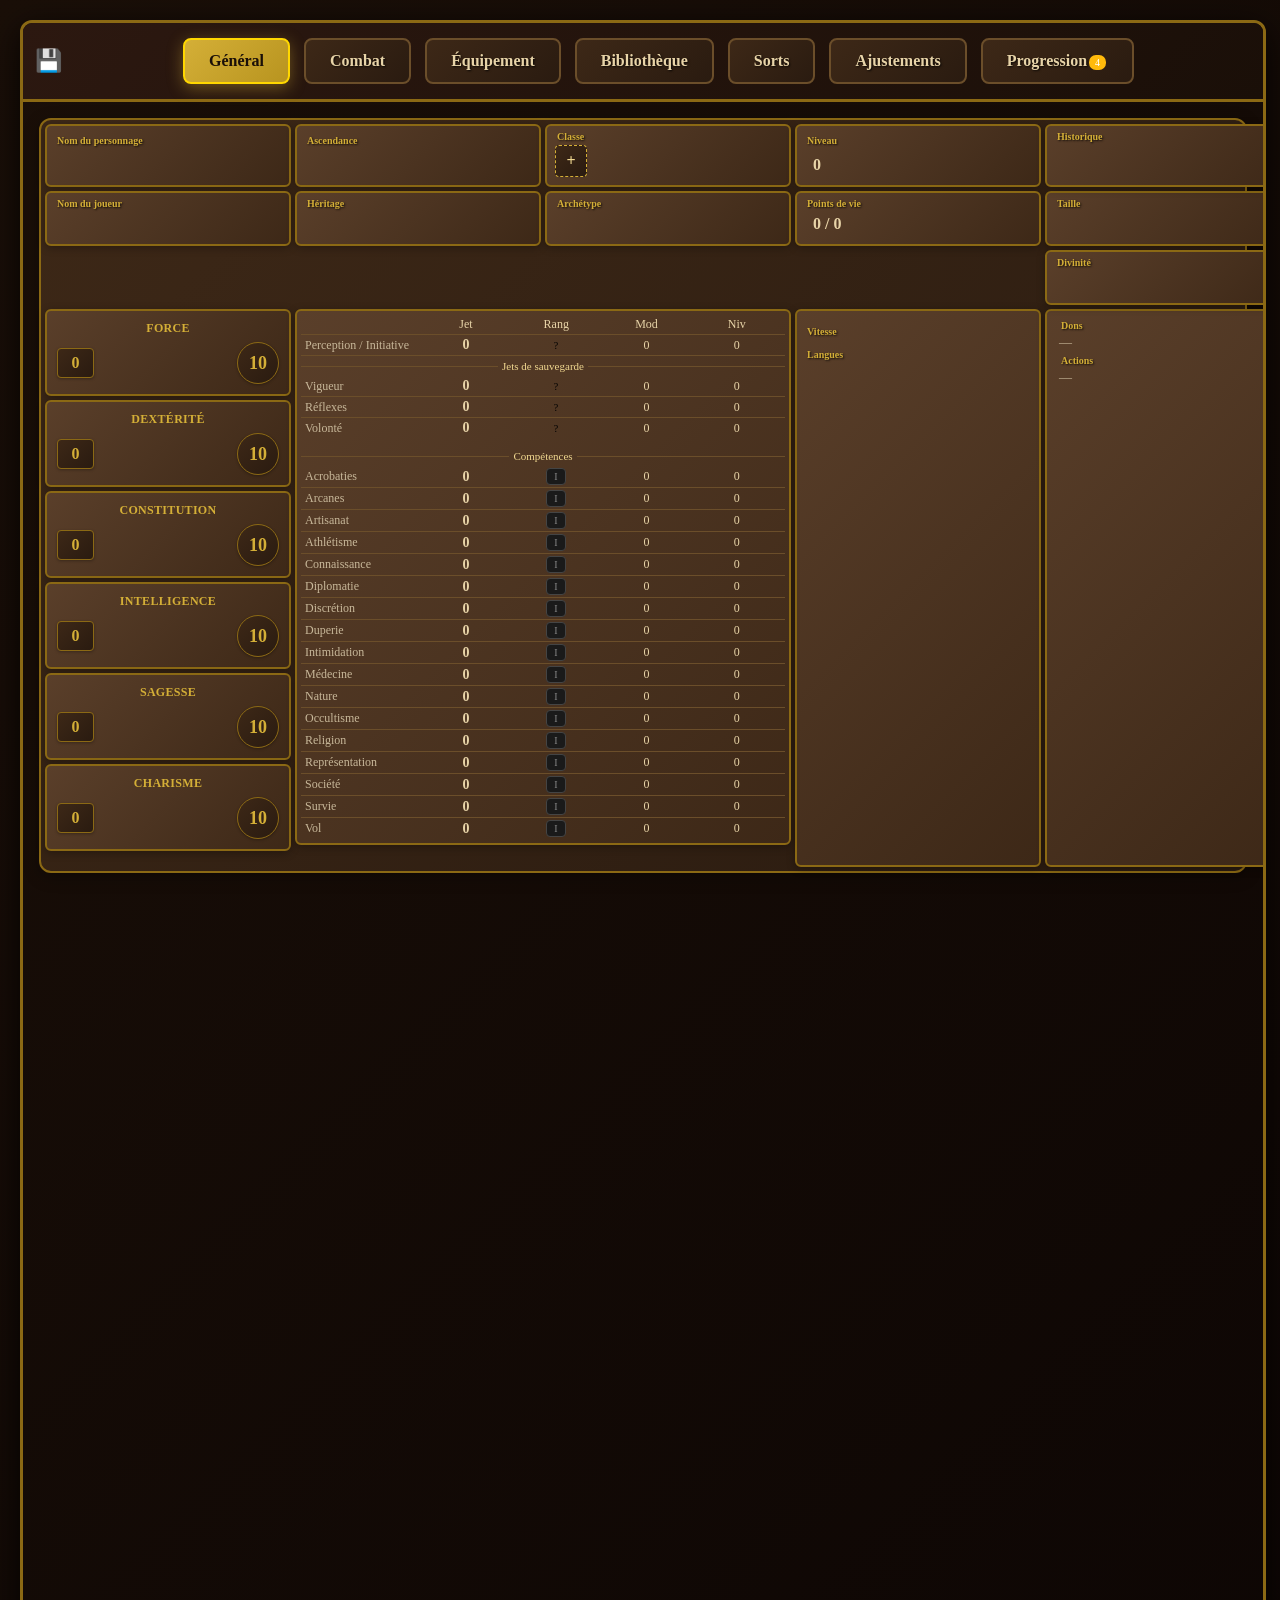
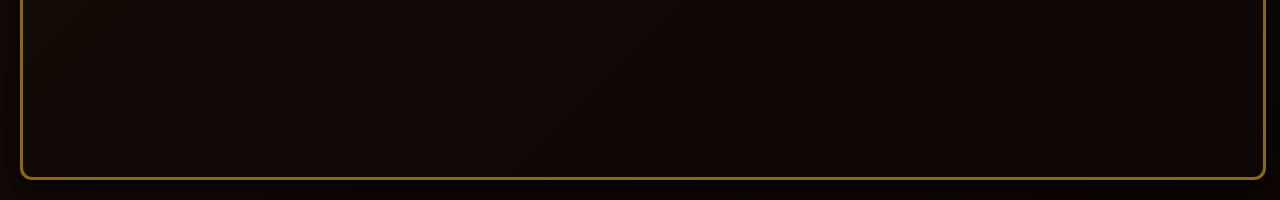
==== index.html @ f5d43436 "review code 4 clean texte" ====
<html lang="fr">

<head>
	<meta charset="UTF-8">
	<meta name="viewport" content="width=device-width, initial-scale=1">
	<title>Pathfinder</title>

	<!-- CSS Variables & Utilities (must load first) -->
	<link href="./sheet/css/_variables.css" rel="stylesheet" type="text/css">
	<link href="./sheet/css/_utilities.css" rel="stylesheet" type="text/css">
	<!-- GS Library CSS -->
	<link href="./sheet/css/libs/gs_lib_common.css" rel="stylesheet" type="text/css">
	<!-- Main Styles -->
	<link href="./sheet/css/style.css" rel="stylesheet" type="text/css">
	<!-- Sheet Specific Styles -->
	<link href="./sheet/css/sheet/sheet_general.css" rel="stylesheet" type="text/css">
	<link href="./sheet/css/sheet/sheet_combat.css" rel="stylesheet" type="text/css">
	<link href="./sheet/css/sheet/sheet_levelup.css" rel="stylesheet" type="text/css">
	<link href="./sheet/css/sheet/sheet_adjustments.css" rel="stylesheet" type="text/css">
	<link href="./sheet/css/sheet/sheet_stuffs.css" rel="stylesheet" type="text/css">
	<link href="./sheet/css/sheet/sheet_spells.css" rel="stylesheet" type="text/css">
	<link href="./sheet/css/sheet/sheet_characteristic.css" rel="stylesheet" type="text/css">
	<link href="./sheet/css/sheet/sheet_library.css" rel="stylesheet" type="text/css">
	<!-- Popup Styles -->
	<link href="./sheet/css/popup/popup.css" rel="stylesheet" type="text/css">
	<link href="./sheet/css/popup/popup_class.css" rel="stylesheet" type="text/css">
	<link href="./sheet/css/popup/popup_skill_actions.css" rel="stylesheet" type="text/css">
	<link href="./sheet/css/popup/popup_object.css" rel="stylesheet" type="text/css">
	<link href="./sheet/css/popup/modal.css" rel="stylesheet" type="text/css">

	<script src="./sheet/js/libs/gs_lib_common.js"></script>
	<script src="./sheet/js/libs/gs_lib_common_V02_01.js"></script>

	<script src="./sheet/js/constant.js"></script>
	<script src="./sheet/js/constant_divers.js"></script>

	<script src="./sheet/js/service/service_string.js"></script>
	<script src="./sheet/js/service/service_data.js"></script>
	<script src="./sheet/js/service/service_dom.js"></script>
	<script src="./sheet/js/service/service_dom_helper.js"></script>

	<script src="./sheet/js/object/constant_objects.js"></script>
	<script src="./sheet/js/object/constant_objects_srd.js"></script>
	<script src="./sheet/js/object/constant_skill_actions.js"></script>
	<script src="./sheet/js/object/object-interface.js"></script>
	<script src="./sheet/js/object/configurable_value.js"></script>
	<script src="./sheet/js/object/popup_renders.js"></script>
	<script src="./sheet/js/object/popup.js"></script>
	<script src="./sheet/js/object/popups.js"></script>
	<script src="./sheet/js/object/inline_selector.js"></script>


	<script src="./sheet/js/component/_component_interface.js"></script>
	<script src="./sheet/js/component/name_object.js"></script>
	<script src="./sheet/js/component/player.js"></script>
	<script src="./sheet/js/component/body_size.js"></script>

	<script src="./sheet/js/class/constant_class.js"></script>
	<script src="./sheet/js/class/constant_class_choices.js"></script>
	<script src="./sheet/js/archetype/constant_archetype.js"></script>
	<script src="./sheet/js/archetype/archetype.js"></script>
	<script src="./sheet/js/archetype/archetypes.js"></script>
	<script src="./sheet/js/class/class.js"></script>
	<script src="./sheet/js/class/classes.js"></script>
	<script src="./sheet/js/class/class_skills.js"></script>

	<script src="./sheet/js/characteristic/bonuses.js"></script>
	<script src="./sheet/js/characteristic/characteristic.js"></script>
	<script src="./sheet/js/characteristic/characteristics.js"></script>


	<script src="./sheet/js/historics/constant_historic.js"></script>
	<script src="./sheet/js/historics/historics.js"></script>

	<script src="./sheet/js/race/race_constant.js"></script>
	<script src="./sheet/js/race/race_enum.js"></script>
	<script src="./sheet/js/race/race.js"></script>
	<script src="./sheet/js/race/races.js"></script>
	<script src="./sheet/js/race/windows_group.js"></script>

	<script src="./sheet/js/legacy/legacy_constant.js"></script>
	<script src="./sheet/js/legacy/legacy_enum.js"></script>
	<script src="./sheet/js/legacy/legacy.js"></script>
	<script src="./sheet/js/legacy/legacies.js"></script>

	<script src="./sheet/js/gift/constant_gift_general.js"></script>
	<script src="./sheet/js/gift/constant_gift_class.js"></script>
	<script src="./sheet/js/gift/constant_gift_race.js"></script>
	<script src="./sheet/js/gift/constant_gift_skill.js"></script>
	<script src="./sheet/js/stuffs/constant_stuffs.js"></script>
	<script src="./sheet/js/stuffs/constant-stuff.js"></script>
	<script src="./sheet/js/library/constant-library.js"></script>
	<script src="./sheet/js/spell/spells_constant.js"></script>
	<script src="./sheet/js/spell/constant-spells.js"></script>
	<script src="./sheet/js/gift/gifts.js"></script>

	<script src="./sheet/js/character/character.js"></script>
	<script src="./sheet/js/character/health_object.js"></script>

	<script src="./sheet/js/character/character_windows/character_windows.js"></script>
	<script src="./sheet/js/character/character_windows/general_window.js"></script>
	<script src="./sheet/js/character/character_windows/combat_window.js"></script>
	<script src="./sheet/js/character/character_windows/stuffs_window.js"></script>
	<script src="./sheet/js/character/character_windows/spells_window.js"></script>
	<script src="./sheet/js/level/level.js"></script>
	<script src="./sheet/js/level/levels.js"></script>
	<script src="./sheet/js/levelup/constant-level-up.js"></script>
	<script src="./sheet/js/adjustment/constant-adjustment.js"></script>
	<script src="./sheet/js/adjustment/adjustment.js"></script>
	<script src="./sheet/js/adjustment/adjustments.js"></script>
	<script src="./sheet/js/stuffs/stuff.js"></script>
	<script src="./sheet/js/stuffs/stuffs.js"></script>
	<script src="./sheet/js/stuffs/stuff-edit-popup.js"></script>
	<script src="./sheet/js/spell/spell.js"></script>
	<script src="./sheet/js/spell/spells.js"></script>
	<script src="./sheet/js/spell/spell-slots.js"></script>
	<script src="./sheet/js/spell/spell-add-popup.js"></script>
	<script src="./sheet/js/spell/spell-edit-popup.js"></script>
	<script src="./sheet/js/levelup/1-levels-history.js"></script>
	<script src="./sheet/js/levelup/2-level-history.js"></script>
	<script src="./sheet/js/levelup/3-level-up-skill-basic.js"></script>
	<script src="./sheet/js/levelup/3-level-up-skill-with-select.js"></script>
	<script src="./sheet/js/levelup/4-level-history-skills.js"></script>
	<script src="./sheet/js/levelup/5-level-history-skill.js"></script>
	<script src="./sheet/js/levelup/6-ancestry-history.js"></script>
	<script src="./sheet/js/levelup/7-ancestry-level-history.js"></script>
	<script src="./sheet/js/levelup/8-archetype-history.js"></script>
	<script src="./sheet/js/levelup/9-archetype-level-history.js"></script>
	<script src="./sheet/js/mastery/constant_mastery.js"></script>
	<script src="./sheet/js/mastery/masteries.js"></script>
	<script src="./sheet/js/combat/constant-combat.js"></script>
	<script src="./sheet/js/combat/combat.js"></script>
	<script src="./sheet/js/character/character_windows/library_window.js"></script>
	<script src="./sheet/js/character/character_windows/levelup_window.js"></script>
	<script src="./sheet/js/character/character_windows/adjustments_window.js"></script>

	<script src="./sheet/js/controller/main-controller.js"></script>
	<script src="./sheet/js/controller/character-controller.js"></script>
	<script src="./sheet/js/popup.js"></script>

	<script src="./sheet/save/a9b2dfe206c0Ab01Dc3c75a66230924b.js"></script>
	<script src="./sheet/save/U574c03fcb107edc5aef21f8a55cef9ea.js"></script>
	<script src="./sheet/save/a9b2dfe206c0Ab01Dc3c75a66230924c.js"></script>
	<script src="./sheet/save/Uc9f4347f460229e8fde7c209f1abce2f.js"></script>
	<script src="./sheet/save/anastasia.js"></script>
	<script src="./sheet/save/cobalt.js"></script>
	<script src="./sheet/save/Tyrane_U5b14a3ec560a8d4d7807dabf8754da53.js"></script>
	<script src="./sheet/save/Soleane_U96d97e9044c5e75d60e7a02e00543f7d.js"></script>
	<script src="./sheet/save/Bromgar_U1650d0db070a7e7a94463dc339386dc9.js"></script>
	<script src="./sheet/save/Thorgrim_Ub3a2e95ab4f646b41968182c6b7f5f79.js"></script>
</head>

<body class="gs-parent-event-listener" data-controller="Main" data-is-race-set="0" data-is-level-set="0">
<div class="character-content">
	<div class="character-sheet-windows"></div>
	<div class="characters-sheet-content"></div>
</div>
</body>

</html>
---- sheet/css/_variables.css ----
/* PATHFINDER - CSS CUSTOM PROPERTIES */

:root {
    /* COLORES */
    
    --c-gold: #D4AF37;
    --c-gold-light: #FFD700;
    --c-gold-dark: #8B6914;
    --c-gold-bright: #E8B84B;
    
    --c-bg-deep: #0D0604;
    --c-bg-dark: #1A0F08;
    --c-bg-medium: #2C1810;
    --c-bg-card: #3D2817;
    --c-bg-card-light: #4A3520;
    --c-bg-inset: #2A1B10;
    --c-bg-paper-light: #D6C6B8;
    --c-bg-paper-dark: #C4B4A6;
    
    --c-text: #E8D4A8;
    --c-text-muted: #C8B89A;
    --c-text-dark: #1A0F08;
    --c-text-gold: #F0D890;

    /* Bulk states of the gear bar (values of the lib palette) */
    --c-bulk-warning: #FFBA0B;
    --c-bulk-error: #EC5757;
    /* Health stats of the Combat window (journal entries colors) */
    --c-health-heal: #51CF66;
    --c-health-temp: #5B9BD5;
    --c-health-damage: #EC5757;
    
    --c-border-dark: #6B4E2A;
    --c-border-gold: #D4AF37;
    
    
    /* GRADIENTS */
    
    --g-bg-body: linear-gradient(135deg, #1A0F08 0%, #0D0604 100%);
    --g-bg-paper: linear-gradient(135deg, #D6C6B8 0%, #C4B4A6 100%);
    --g-panel-dark: linear-gradient(135deg, #2C1810 0%, #1A0F08 100%);
    --g-panel: linear-gradient(135deg, #3D2817 0%, #2A1B10 100%);
    --g-card: linear-gradient(135deg, #3D2817 0%, #2A1B10 100%);
    --g-card-hover: linear-gradient(135deg, #4A3520 0%, #33231A 100%);
    --g-button: linear-gradient(135deg, #8B6914 0%, #6B4E10 100%);
    --g-button-hover: linear-gradient(135deg, #A87D1A 0%, #8B6914 100%);
    --g-gold: linear-gradient(135deg, #D4AF37 0%, #B8941F 100%);
    --g-value: linear-gradient(135deg, #BFC2C3 0%, #AFB2C3 100%);
    
    
    /* BORDERS */
    
    --b-thin: 1px;
    --b-normal: 2px;
    --b-thick: 3px;
    
    
    /* BORDER RADIUS */
    
    --r-sm: 4px;
    --r-md: 6px;
    --r-lg: 8px;
    --r-xl: 10px;
    --r-2xl: 12px;
    --r-full: 50%;
    
    
    /* SPACING */
    
    --s-xs: 2px;
    --s-sm: 4px;
    --s-md: 8px;
    --s-lg: 12px;
    --s-xl: 16px;
    --s-2xl: 20px;
    --s-3xl: 24px;
    
    
    /* SHADOWS */
    
    --sh-sm: 0 2px 4px rgba(0, 0, 0, 0.4);
    --sh-md: 0 4px 8px rgba(0, 0, 0, 0.4);
    --sh-lg: 0 8px 32px rgba(0, 0, 0, 0.8);
    --sh-gold-sm: 0 4px 12px rgba(212, 175, 55, 0.2);
    --sh-gold-md: 0 4px 12px rgba(212, 175, 55, 0.4);
    --sh-gold-lg: 0 4px 16px rgba(212, 175, 55, 0.4);
    --sh-inset-sm: inset 0 2px 4px rgba(0, 0, 0, 0.1);
    
    
    /* TRANSITIONS */
    
    --t-normal: all 0.3s ease;
    --t-fast: all 0.2s ease;
    --t-transform: transform 0.3s ease;
    
    
    /* MASTERY */
    
    --c-mastery-trained: #2A4A2A;
    --c-mastery-trained-border: #4A8B4A;
    --c-mastery-trained-text: #A0D4A0;
    --g-mastery-trained: linear-gradient(135deg, #2A4A2A 0%, #1A3A1A 100%);
    
    --c-mastery-expert: #2A3D5A;
    --c-mastery-expert-border: #4A7CB8;
    --c-mastery-expert-text: #A8D0F0;
    --g-mastery-expert: linear-gradient(135deg, #2A3D5A 0%, #1A2A40 100%);
    
    --c-mastery-master: #3D1A4A;
    --c-mastery-master-border: #8B4AB8;
    --c-mastery-master-text: #D4A8F0;
    --g-mastery-master: linear-gradient(135deg, #3D1A4A 0%, #2A0F3A 100%);
    
    --c-mastery-legendary: #8B6914;
    --c-mastery-legendary-border: #FFD700;
    --c-mastery-legendary-text: #1A0F08;
    --g-mastery-legendary: linear-gradient(135deg, #8B6914 0%, #6B4E10 100%);
    
    
    /* RACES / CLASSES */
    
    --c-trait-bg: #5C1A1A;
    --c-trait-border: #8B2020;
    --c-trait-text: #F0D0D0;
    --c-red-accent: #8B2020;
    
    
    /* SIZES */
    
    --size-sheet-width: 1240px;
    --size-sheet-height: 1754px;
    --size-button-sm: 20px;

    
    /* FONTS */

    --font-family-primary: 'Uncial Antiqua', serif;
    --font-size-xs: 10px;
    --font-size-sm: 13px;
    --font-size-base: 12px;
    --font-size-md: 14px;
    --font-size-lg: 16px;
    --font-size-xl: 24px;
    --font-size-2xl: 28px;
    --font-weight-bold: 600;
    --text-shadow-sm: 1px 1px 2px rgba(0, 0, 0, 0.5);
    --text-shadow-md: 1px 1px 2px rgba(0, 0, 0, 0.8);
}
---- sheet/css/_utilities.css ----
/* PATHFINDER - UTILITY CLASSES */

/* RESET & BASE */

* {
    outline: none !important;
}

.gs-hidden {
    display: none !important;
}

/* FLEXBOX UTILITIES */

.flex { display: flex; }
.inline-flex { display: inline-flex; }
.flex-col { display: flex; flex-direction: column; }
.flex-row { display: flex; flex-direction: row; }

.items-start { align-items: flex-start; }
.items-center { align-items: center; }
.items-end { align-items: flex-end; }
.items-stretch { align-items: stretch; }

.justify-start { justify-content: flex-start; }
.justify-center { justify-content: center; }
.justify-end { justify-content: flex-end; }
.justify-between { justify-content: space-between; }
.justify-around { justify-content: space-around; }

.flex-1 { flex: 1; }
.flex-grow { flex-grow: 1; }
.flex-shrink-0 { flex-shrink: 0; }
.flex-wrap { flex-wrap: wrap; }
.flex-nowrap { flex-wrap: nowrap; }

.gap-xs { gap: var(--s-xs); }
.gap-sm { gap: var(--s-sm); }
.gap-md { gap: var(--s-md); }
.gap-lg { gap: var(--s-lg); }
.gap-xl { gap: var(--s-xl); }

/* FLEX UTILITIES */

.flex-layout-center-v { display: flex; align-items: center; }
.flex-layout-bottom-v { display: flex; align-items: flex-end; }
.flex-layout-center-h-v { display: flex; justify-content: center; align-items: center; min-width: 0; }
.flex-layout-right-h-center-v { display: flex; justify-content: flex-end; align-items: center; min-width: 0; }
.flex-layout-left-h-center-v { display: flex; justify-content: flex-start; align-items: center; min-width: 0; }
.flex-layout-inline-center-h-v { display: inline-flex; justify-content: center; align-items: center; min-width: 0; }
.flex-layout-wrap { display: flex; flex-wrap: wrap; }
.flex-layout-column { display: flex; flex-direction: column; }
.flex-layout-row { display: flex; flex-direction: row; }
.flex-layout-column-center-h { display: flex; flex-direction: column; align-items: center; }
.flex-layout-column-start-h { display: flex; flex-direction: column; align-items: flex-start; }
.flex-layout-justify-between { display: flex; justify-content: space-between; }
.flex-layout-justify-around { display: flex; justify-content: space-around; }
.flex-layout-in-end-position { display: flex; justify-content: flex-end; }
.flex-layout-in-start-position { display: flex; justify-content: flex-start; }
.flex-layout-expand-1 { flex-grow: 1; }
.flex-layout-order-first { order: -1; }

/* STATE UTILITIES */

[data-visibility-state="hidden"] { display: none; }
[data-visibility-state="disabled"] { cursor: not-allowed; }
[data-visibility-state="disabled"] .gs-window-label { font-style: italic; }
[data-current-phase="SLEEPING"] { cursor: not-allowed; }
[data-current-phase="SLEEPING"] > * { pointer-events: none; }
[data-current-phase="RUNNING"] { background-color: #93D5F3; }

/* COUNTER UTILITIES */

.gs-counter[data-number=""] { display: none; }
.gs-counter .gs-counter-label {
    vertical-align: baseline;
    white-space: nowrap;
    padding: var(--s-xs) var(--s-sm);
    font-size: var(--font-size-xs);
    color: white;
    line-height: 12px;
    border-radius: var(--r-sm);
    margin: 0 var(--s-xs);
}
.gs-errors-counter .gs-counter-label { background-color: #EC5757; color: white !important; }
.gs-warnings-counter .gs-counter-label { background-color: #FFBA0B; color: white !important; }

/* TEXT UTILITIES */

.between-parentheses:before { content: '('; }
.between-parentheses:after { content: ')'; }

/* GS LINK INFORMATION */

.gs-link-information {
    display: inline-block;
    color: #C5C5F5;
}
.gs-link-information:before { content: '"'; }
.gs-link-information:after { content: '"'; }
---- sheet/css/libs/gs_lib_common.css ----
.gs-hidden {
    display : none !important;
}
/*********************         window V2        ****************************************************************************/
.gs-window-element-V2 {
    position : relative;
    padding  : 3px 5px;
    border   : 1px solid rgba(128, 128, 128, 0.24);
}
.gs-window-element-V2[data-current-phase="SLEEPING"] {
    cursor : not-allowed;
}
.gs-window-element-V2[data-current-phase="SLEEPING"] > * {
    pointer-events : none;
}
.gs-window-element-V2[data-current-phase="RUNNING"] {
    background-color : #93D5F3;
}
/*********************         VISIBILITY STATE        ****************************************************************************/
.gs-window-element[data-visibility-state="hidden"] {
    display : none;
}
.gs-window-element[data-visibility-state="disabled"] {
    cursor : not-allowed;
}
.gs-window-element[data-visibility-state="disabled"] .gs-window-element-label .gs-window-label {
    font-style : italic;
}
/**********************
 * flex
 **********************/
.flex-layout-center-v {
    display     : flex;
    align-items : center;
}
.flex-layout-bottom-v {
    display     : flex;
    align-items : flex-end;
}
.flex-layout-center-h-v {
    display         : flex;
    justify-content : center;
    align-items     : center;
    min-width       : 0;
}
.flex-layout-right-h-center-v {
    display         : flex;
    justify-content : flex-end;
    align-items     : center;
    min-width       : 0;
}
.flex-layout-left-h-center-v {
    display         : flex;
    justify-content : flex-start;
    align-items     : center;
    min-width       : 0;
}
.flex-layout-inline-center-h-v {
    display         : inline-flex;
    justify-content : center;
    align-items     : center;
    min-width       : 0;
}
.flex-layout-wrap {
    display   : flex;
    flex-wrap : wrap;
}
.flex-layout-column {
    display        : flex;
    flex-direction : column;
}
.flex-layout-row {
    display        : flex;
    flex-direction : row;
}
.flex-layout-column-center-h {
    display        : flex;
    flex-direction : column;
    align-items    : center;
}
.flex-layout-column-start-h {
    display        : flex;
    flex-direction : column;
    align-items    : flex-start;
}
.flex-layout-justify-between {
    display         : flex;
    justify-content : space-between;
}
.flex-layout-justify-around {
    display         : flex;
    justify-content : space-around;
}
.flex-layout-in-end-position {
    display         : flex;
    justify-content : flex-end;
}
.flex-layout-in-start-position {
    display         : flex;
    justify-content : flex-start;
}
.flex-layout-expand-1 {
    flex-grow : 1;
}
.flex-layout-order-first {
    order : -1;
}

/*********************         COUNTERS        ****************************************************************************/
.gs-counter[data-number=""] {
    display : none;
}
.gs-counter .gs-counter-label {
    /*font-weight    : bold;*/
    vertical-align : baseline;
    white-space    : nowrap;
    padding        : 2px 6px;
    font-size      : 10px;
    color          : white;
    line-height    : 12px;
    border-radius  : 7px;
    margin         : 0 2px;
}
.gs-errors-counter .gs-counter-label {
    background-color : #EC5757;
    color            : white !important;

}
.gs-warnings-counter .gs-counter-label {
    background-color : #FFBA0B;
    color            : white !important;
}
/*********************         DISPLAY TRICKS        ****************************************************************************/
.between-parentheses:before {
    content : '('
}
.between-parentheses:after {
    content : ')'
}
---- sheet/css/style.css ----
/* PATHFINDER - MAIN STYLES */

* {
    outline: none !important;
}

body {
    background: var(--g-bg-body);
    margin: 0;
    padding: var(--s-2xl);
}

.character-content {
    width: var(--size-sheet-width);
    height: var(--size-sheet-height);
    margin: auto;
    background: var(--g-bg-paper);
    background-image: url('https://www.transparenttextures.com/patterns/paper-fibers.png');
    background-repeat: repeat;
    font-family: var(--font-family-primary);
    box-shadow: var(--sh-lg);
    border: var(--b-thick) solid var(--c-gold-dark);
    border-radius: var(--r-2xl);
    display: flex;
    flex-direction: column;
    overflow: hidden;
}

.character-sheet-windows {
    background: var(--g-panel-dark);
    border-bottom: var(--b-thick) solid var(--c-gold-dark);
    padding: var(--s-lg);
    display: flex;
    align-items: center;
    gap: var(--s-sm);
}

.character-sheet-windows .gs-window-group-V2 {
    display: flex;
    gap: var(--s-sm);
    justify-content: center;
    flex: 1;
}

.character-sheet-windows .gs-window-element-V2 {
    cursor: pointer;
}

.character-sheet-windows .gs-window-element-V2 .gs-div-tab {
    background: var(--g-card);
    border: var(--b-normal) solid var(--c-border-dark);
    border-radius: var(--r-lg);
    padding: var(--s-lg) var(--s-3xl);
    transition: var(--t-normal);
}

.character-sheet-windows .gs-window-element-V2:hover .gs-div-tab {
    background: var(--g-card-hover);
    border-color: var(--c-gold-dark);
    transform: translateY(-2px);
    box-shadow: var(--sh-gold-sm);
}

.gs-window-element-V2 {
    background: transparent !important;
    border: none !important;
}

.character-sheet-windows .gs-window-element-V2[data-current-phase="RUNNING"] .gs-div-tab {
    background: var(--g-gold);
    border-color: var(--c-gold-light);
    box-shadow: var(--sh-gold-lg);
}

.character-sheet-windows .gs-label {
    font-size: var(--font-size-lg);
    font-weight: var(--font-weight-bold);
    color: var(--c-text);
    text-shadow: var(--text-shadow-md);
}

.character-sheet-windows .gs-window-element-V2[data-current-phase="RUNNING"] .gs-label {
    color: var(--c-text-dark);
    text-shadow: none;
}

.characters-sheet-content {
    flex: 1;
    min-height: 0;
    overflow: hidden;
    padding: var(--s-xl);
}

.characters-sheet-content .gs-window-targets-V2 {
    height: 100%;
}

/* BUTTONS */

.gs-button[data-name="event__less_button"],
.gs-button[data-name="event__more_button"] {
    background: var(--g-button);
    border: var(--b-normal) solid var(--c-gold);
    color: var(--c-text-dark);
    font-size: var(--font-size-md);
    font-weight: var(--font-weight-bold);
    font-family: var(--font-family-primary);
    width: var(--size-button-sm);
    height: var(--size-button-sm);
    line-height: 16px;
    padding: 0;
    border-radius: var(--r-full);
    cursor: pointer;
    box-shadow: var(--sh-sm);
    text-align: center;
    text-shadow: none;
    transition: var(--t-normal);
    display: inline-flex;
    align-items: center;
    justify-content: center;
}

.gs-button[data-name="event__less_button"]:hover,
.gs-button[data-name="event__more_button"]:hover {
    background: var(--g-button-hover);
    border-color: var(--c-gold-light);
    transform: scale(1.1);
    box-shadow: var(--sh-gold-md);
}

.gs-button[data-name="event__less_button"]:active,
.gs-button[data-name="event__more_button"]:active {
    transform: scale(0.95);
}

/* PROPERTY COMPONENTS */

.property-tab-pane .property {
    border-radius: var(--r-md);
    padding: var(--s-sm);
    display: flex;
}

.property-tab-pane .property.horizontal {
    justify-content: center;
    align-items: center;
    height: 24px;
}

.property-tab-pane .property.vertical {
    flex-direction: column;
    justify-content: center;
}

.property-tab-pane .property .label {
    height: 100%;
    display: flex;
    align-items: center;
    color: var(--c-gold);
    font-weight: var(--font-weight-bold);
    font-size: var(--font-size-base);
    text-shadow: var(--text-shadow-md);
    padding: 0 var(--s-xs);
}

.property-tab-pane .property.horizontal .label {
    width: 100px;
}

.property-tab-pane .property.vertical .label {
    font-size: var(--font-size-xs);
    position: relative;
    top: -3px;
}

.property-tab-pane .property .value {
    background: var(--g-value);
    border: none;
    color: var(--c-text-dark);
    font-weight: var(--font-weight-bold);
    font-family: inherit;
    font-size: inherit;
    min-height: 24px;
    height: 100%;
    border-radius: var(--r-sm);
    padding: var(--s-xs) var(--s-md);
    box-shadow: var(--sh-inset-sm);
    text-align: left;
    outline: none;
}

.property-tab-pane .property .value:focus {
    background: white;
}

.property-tab-pane .property.horizontal .value {
    height: 100%;
    width: calc(100% - 100px);
}

.property-tab-pane .property .value[contenteditable="true"] {
    cursor: text;
}

.property-tab-pane .property .value[contenteditable="false"] {
    cursor: pointer;
}

.gs-link-information {
    display: inline-block;
    color: #C5C5F5;
}

.gs-link-information:before {
    content: '"';
}

.gs-link-information:after {
    content: '"';
}

.character-sheet-windows .save-button {
    font-size : 22px;
    line-height : 1;
    cursor     : pointer;
    transition : transform 0.3s ease;
}

.character-sheet-windows .save-button:hover {
    transform : scale(1.1);
}

/* RESPONSIVE - tablet and phone, the A4 paper keeps its fixed size on desktop
   only : under 1100px the sheet takes the available width and grows downward,
   the PAGE scrolls instead of the inner pane of each window */

@media ( max-width: 1100px ) {

    body {
        padding: var(--s-lg);
    }

    .character-content {
        width: 100%;
        height: auto;
    }

    .characters-sheet-content {
        overflow: visible;
    }

    .characters-sheet-content .gs-window-targets-V2 {
        height: auto;
    }
}

@media ( max-width: 640px ) {

    body {
        padding: var(--s-sm);
    }

    .character-sheet-windows {
        flex-wrap: wrap;
    }

    .character-sheet-windows .gs-window-group-V2 {
        flex-wrap: wrap;
        justify-content: center;
    }

    .character-sheet-windows .gs-window-element-V2 .gs-div-tab {
        padding: var(--s-sm) var(--s-lg);
    }

    .characters-sheet-content {
        padding: var(--s-md);
    }
}
---- sheet/css/sheet/sheet_general.css ----
/* =============================== GRID DEFINITION =========================== */
.property-tab-pane[data-name="general_sheet"] .character-sheet-grid {
    display               : grid;
    gap                   : 4px;
    padding               : 4px;
    background            : linear-gradient(135deg, #3D2817 0%, #2A1B10 100%);
    border                : 2px solid #8B6914;
    border-radius         : 12px;
    box-shadow            : 0 4px 16px rgba(0, 0, 0, 0.3);

    grid-template-columns :
        var(--col-1-width, 1fr)
        var(--col-2-width, 2fr)
        var(--col-3-width, 1.25fr)
        var(--col-4-width, 2fr)
        var(--col-5-width, 1.25fr);

    grid-template-areas   :
        "name     ancestry class  level historic"
        "player   legacy  archetype pv size"
        ".        .       .       .      deity"
        "FOR      jets    jets    ancestry-info actions"
        "DEX      jets    jets    ancestry-info actions"
        "CON      jets    jets    ancestry-info actions"
        "INT      jets    jets    ancestry-info actions"
        "SAG      jets    jets    ancestry-info actions"
        "CHA      jets    jets    ancestry-info actions"
        ".        jets    jets    ancestry-info actions"
        ".        jets    jets    ancestry-info actions"
        ".        jets    jets    ancestry-info actions"
        ".        jets    jets    ancestry-info actions";
}

/* zone save supprimee : le bouton vit desormais dans la barre d'onglets (cf style.css) */
.property-tab-pane[data-name="general_sheet"] .area-name { grid-area : name; }
.property-tab-pane[data-name="general_sheet"] .area-player { grid-area : player; }
.property-tab-pane[data-name="general_sheet"] .area-race { grid-area : ancestry; }
.property-tab-pane[data-name="general_sheet"] .area-ancestry-info { grid-area : ancestry-info; }
.property-tab-pane[data-name="general_sheet"] .area-actions { grid-area : actions; }
.property-tab-pane[data-name="general_sheet"] .area-deity { grid-area : deity; }
.property-tab-pane[data-name="general_sheet"] .area-legacy { grid-area : legacy; }
.property-tab-pane[data-name="general_sheet"] .area-class { grid-area : class; }
.property-tab-pane[data-name="general_sheet"] .area-body_size { grid-area : size; }
.property-tab-pane[data-name="general_sheet"] .area-pv { grid-area : pv; }
.property-tab-pane[data-name="general_sheet"] .area-level { grid-area : level; }
.property-tab-pane[data-name="general_sheet"] .area-historic { grid-area : historic; }
.property-tab-pane[data-name="general_sheet"] .area-archetype { grid-area : archetype; }
.property-tab-pane[data-name="general_sheet"] .area-FOR { grid-area : FOR; }
.property-tab-pane[data-name="general_sheet"] .area-DEX { grid-area : DEX; }
.property-tab-pane[data-name="general_sheet"] .area-CON { grid-area : CON; }
.property-tab-pane[data-name="general_sheet"] .area-INT { grid-area : INT; }
.property-tab-pane[data-name="general_sheet"] .area-SAG { grid-area : SAG; }
.property-tab-pane[data-name="general_sheet"] .area-CHA { grid-area : CHA; }
.property-tab-pane[data-name="general_sheet"] .area-jets { grid-area : jets; align-self : start; }

/* Le champ PV est une ligne de lecture : le clic bascule sur l'onglet
   Combat, la ou vivent les gestes de jeu et le journal */
.property-tab-pane[data-name="general_sheet"] .area-pv .health-points-link {
    cursor : pointer;
}

.property-tab-pane[data-name="general_sheet"] .area-level .level-link {
    cursor : pointer;
}

/* Le champ Divinité est une ligne de lecture : le clic ouvre la popup
   d'information de la divinité choisie */
.property-tab-pane[data-name="general_sheet"] .area-deity .deity-link {
    cursor : pointer;
}

.property-tab-pane[data-name="general_sheet"] .jets-grid .jets-saves-block {
    margin-bottom : var(--s-sm);
}

.property-tab-pane[data-name="general_sheet"] .grid-area {
    padding        : 4px;
    min-height     : 0;
    display        : flex;
    flex-direction : column;
    gap            : 4px;
}

.property-tab-pane[data-name="general_sheet"] .grid-area:not(.neutral) {
    background    : linear-gradient(135deg, #5A3F2A 0%, #3D2817 100%);
    border        : 2px solid #8B6914;
    border-radius : 6px;
    box-shadow    : 0 2px 8px rgba(0, 0, 0, 0.3);
    transition    : all 0.3s ease;
}

.property-tab-pane[data-name="general_sheet"] .grid-area:not(.neutral):hover {
    border-color : #D4AF37;
    box-shadow   : 0 4px 12px rgba(212, 175, 55, 0.2);
}

/* =============================== Zone NAME & PLAYER =========================== */
.property-tab-pane[data-name="general_sheet"] .area-name,
.property-tab-pane[data-name="general_sheet"] .area-player {
    padding    : 4px;
    min-height : 0;
}

.property-tab-pane[data-name="general_sheet"] .area-name .property,
.property-tab-pane[data-name="general_sheet"] .area-player .property {
    background : transparent;
    border     : none;
    padding    : 0;
    box-shadow : none;
    height     : 100%;
    min-height : 0;
}
.property-tab-pane[data-name="general_sheet"] .area-player .property,
.property-tab-pane[data-name="general_sheet"] .area-name .property,
.property-tab-pane[data-name="general_sheet"] .area-race .property,
.property-tab-pane[data-name="general_sheet"] .area-legacy .property,
.property-tab-pane[data-name="general_sheet"] .area-class .property,
.property-tab-pane[data-name="general_sheet"] .area-pv .property,
.property-tab-pane[data-name="general_sheet"] .area-level .property {
    background : transparent;
    border     : none;
    padding    : 4px;
    box-shadow : none;
    height     : 100%;
    min-height : 0;
}

/* Les champs du Général n'ont aucun fond : la valeur se lit directement
   sur le marron de la grille, en crème (--c-text, lisible sur fond sombre) */
.property-tab-pane[data-name="general_sheet"] .property .value {
    background : transparent;
    box-shadow : none;
    color      : var(--c-text);
}

.property-tab-pane[data-name="general_sheet"] .property .value:focus {
    background : transparent;
}

/* ===== caracteristic ===== */
.property-tab-pane[data-name="general_sheet"] .characteristic {
    padding        : 6px;
    display        : flex;
    flex-direction : column;
    align-items    : stretch;
    gap            : 6px;
}

.property-tab-pane[data-name="general_sheet"] .characteristic .characteristic-label {
    text-align     : center;
    color          : #D4AF37;
    font-weight    : bold;
    font-size      : 12px;
    text-transform : uppercase;
    letter-spacing : 0.3px;
}

.property-tab-pane[data-name="general_sheet"] .characteristic .characteristic-values {
    display         : flex;
    justify-content : space-between;
    align-items     : center;
    gap             : 6px;
}

.property-tab-pane[data-name="general_sheet"] .characteristic .final-value {
    width           : 40px;
    height          : 40px;
    border          : 1.5px solid #8B6914;
    border-radius   : 50%;
    display         : flex;
    align-items     : center;
    justify-content : center;
    font-size       : 18px;
    font-weight     : bold;
    color           : #D4AF37;
    background      : linear-gradient(135deg, #3D2817 0%, #2A1B10 100%);
    box-shadow      : 0 1px 3px rgba(0, 0, 0, 0.3);
}

.property-tab-pane[data-name="general_sheet"] .characteristic .characteristic-modifier {
    width           : 35px;
    height          : 28px;
    border          : 1.5px solid #8B6914;
    border-radius   : 4px;
    display         : flex;
    align-items     : center;
    justify-content : center;
    font-size       : 16px;
    font-weight     : bold;
    color           : #D4AF37;
    background      : linear-gradient(135deg, #3D2817 0%, #2A1B10 100%);
    box-shadow      : 0 1px 3px rgba(0, 0, 0, 0.3);
}
/* ===== Zone classe : le nom seul, le niveau vit dans la zone level ===== */
.property-tab-pane[data-name="general_sheet"] .area-class .class-list {
    display     : flex;
    flex-wrap   : wrap;
    align-items : center;
    gap         : var(--s-md);
    width       : 100%;
}

.property-tab-pane[data-name="general_sheet"] .area-class .class-entry {
    cursor : pointer;
    color  : var(--c-text);
}

.property-tab-pane[data-name="general_sheet"] .area-class .class-add-button {
    display           : inline-flex;
    align-items       : center;
    justify-content   : center;
    width             : 30px;
    height            : 30px;
    background        : var(--g-card);
    border            : var(--b-thin) dashed var(--c-gold);
    border-radius     : var(--r-sm);
    color             : var(--c-text-gold);
    font-weight       : var(--font-weight-bold);
    cursor            : pointer;
    transition        : var(--t-normal);
}

.property-tab-pane[data-name="general_sheet"] .area-class .class-add-button:hover {
    background  : var(--g-card-hover);
    border-style: solid;
    box-shadow  : var(--sh-gold-sm);
}
/* =============================== Zone SAVE + Zone SKILLS (jets et compétences) =========================== */
.property-tab-pane[data-name="general_sheet"] .jets-grid .saves-row,
.property-tab-pane[data-name="general_sheet"] .jets-grid .saves-header-row {
    display           : grid;
    grid-template-columns: minmax( 0, 1.3fr ) minmax( 0, 1fr ) minmax( 0, 1fr ) minmax( 0, 1fr ) minmax( 0, 1fr );
    align-items       : center;
    justify-items     : center;
    gap               : var(--s-xs);
    padding           : var(--s-xs) var(--s-sm);
}

.property-tab-pane[data-name="general_sheet"] .jets-grid .saves-header-row {
    color             : var(--c-text-muted);
    font-size         : 10px;
    border-bottom     : var(--b-thin) solid var(--c-border-dark);
}

.property-tab-pane[data-name="general_sheet"] .jets-grid .saves-row {
    border-bottom     : var(--b-thin) solid var(--c-border-dark);
    cursor            : pointer;
}

.property-tab-pane[data-name="general_sheet"] .jets-grid .saves-row:last-child {
    border-bottom : none;
}

.property-tab-pane[data-name="general_sheet"] .jets-grid .saves-label {
    color        : var(--c-text-muted);
    font-size    : 12px;
    justify-self : start;
    text-align   : left;
}

.property-tab-pane[data-name="general_sheet"] .jets-grid .saves-separator {
    align-items    : center;
    color          : var(--c-text-gold);
    display        : flex;
    font-size      : 11px;
    gap            : var(--s-sm);
    justify-content: center;
    margin         : var(--s-sm) 0;
}

.property-tab-pane[data-name="general_sheet"] .jets-grid .saves-separator::before,
.property-tab-pane[data-name="general_sheet"] .jets-grid .saves-separator::after {
    background : var(--c-border-dark);
    content    : "";
    flex       : 1;
    height     : 1px;
}

.property-tab-pane[data-name="general_sheet"] .jets-grid .saves-cell {
    color      : var(--c-text);
    font-size  : 12px;
    text-align : center;
}

.property-tab-pane[data-name="general_sheet"] .jets-grid .saves-value {
    color       : var(--c-text);
    font-size   : 14px;
    font-weight : var(--font-weight-bold);
    text-align  : center;
}

/* ── Zone des données de l'ascendance (colonne sous le champ ascendance) :
      traits en badges + propriétés (vitesse, sens, langues) au style des
      autres champs de la fenêtre — ni gras ni majuscules ── */
.property-tab-pane[data-name="general_sheet"] .area-ancestry-info .property {
    background : transparent;
    border     : none;
    padding    : 4px;
    box-shadow : none;
    margin     : 0;
    min-height : 0;
}

.ancestry-info-traits {
    display   : flex;
    flex-wrap : wrap;
    gap       : 4px;
    margin-top: 6px;
}

.ancestry-info-trait {
    background   : var(--c-trait-bg);
    border       : var(--b-thin) solid var(--c-trait-border);
    color        : var(--c-trait-text);
    border-radius: var(--r-sm);
    font-size    : 12px;
    padding      : 1px 8px;
}

.ancestry-info-value {
    color    : var(--c-text);
    font-size: 13px;
}

.ancestry-info-list {
    display       : flex;
    flex-direction: column;
    gap           : 2px;
}

.ancestry-list-entry {
    color    : var(--c-text);
    font-size: 13px;
}

/* Zone de la colonne 5 : Dons + Actions dans le même container (décision
   utilisateur), chaque entree ouvre sa popup au clic */
.property-tab-pane[data-name="general_sheet"] .area-actions .property {
    background : transparent;
    border     : none;
    padding    : var(--s-md, 8px);
    box-shadow : none;
    margin     : 0;
    min-height : 0;
}

/* Le second groupe (Actions) du container est séparé du premier (Dons) */
.property-tab-pane[data-name="general_sheet"] .area-actions .label--second-group {
    margin-top : var(--s-md, 8px);
}

.actions-info-list {
    display       : flex;
    flex-direction: column;
    gap           : var(--s-sm, 4px);
}

.actions-list-entry {
    color    : var(--c-text);
    cursor   : pointer;
    font-size: 13px;
}

.actions-list-entry:hover {
    color: var(--c-gold-light);
}

.actions-list-entry-empty {
    color : var(--c-text-muted);
    cursor: default;
}

.actions-list-entry-empty:hover {
    color: var(--c-text-muted);
}

.feats-info-list {
    display       : flex;
    flex-direction: column;
    gap           : var(--s-sm, 4px);
}

.feats-list-entry {
    color    : var(--c-text);
    cursor   : pointer;
    font-size: 13px;
}

.feats-list-entry:hover {
    color: var(--c-gold-light);
}

.feats-list-entry-empty {
    color : var(--c-text-muted);
    cursor: default;
}

.feats-list-entry-empty:hover {
    color: var(--c-text-muted);
}

/* =============================== RESPONSIVE ================================ */
/* The desktop paper works on 5 tracks ; the tablet stacks on 2 columns of
   equal width (3 characteristics per row), the phone on ONE column (2
   characteristics per row). Only the template moves : the areas keep their
   names, the cells keep their styles, the jets zone keeps its inner grid
   (Jet | Rang | Mod | Niv fits a 300px wide row) */
@media ( max-width: 1100px ) {

    .property-tab-pane[data-name="general_sheet"] .character-sheet-grid {
        grid-template-columns :
            1fr 1fr 1fr 1fr 1fr 1fr;

        grid-template-areas :
            "name name name player player player"
            "ancestry ancestry ancestry legacy legacy size"
            "class class class archetype archetype archetype"
            "pv pv pv pv pv pv"
            "historic historic historic historic historic historic"
            "FOR FOR DEX DEX CON CON"
            "INT INT SAG SAG CHA CHA"
            "jets jets jets jets jets jets"
            "ancestry-info ancestry-info ancestry-info ancestry-info ancestry-info ancestry-info"
            "actions actions actions actions actions actions";
    }
}

@media ( max-width: 640px ) {

    .property-tab-pane[data-name="general_sheet"] .character-sheet-grid {
        grid-template-columns :
            1fr 1fr;

        grid-template-areas :
            "name name"
            "player player"
            "ancestry ancestry"
            "legacy legacy"
            "size size"
            "class class"
            "archetype archetype"
            "pv pv"
            "historic historic"
            "FOR DEX"
            "CON INT"
            "SAG CHA"
            "jets jets"
            "ancestry-info ancestry-info"
            "actions actions";
    }
}
---- sheet/css/sheet/sheet_combat.css ----
/* =============================== COMBAT (fenêtre) =========================== */
/* L'onglet Combat porte le suivi PV : la bande (courant / max, PV
   temporaires) et les trois modales de jeu, le journal des soins et pertes
   se lit dessous, du plus récent au plus ancien. Tout s'affiche dès le
   début (page vide : 0 / 0, journal vide). */

.combat-window {
    display        : flex;
    flex-direction : row;
    align-items    : stretch;
    gap            : var( --s-md, 8px );
    padding        : var( --s-md, 8px );
}

/* Colonne de gauche : tout le contenu de combat ; la colonne Actions à
   droite s'étire sur toute la hauteur (align-items: stretch du parent) */
.combat-main-column {
    flex           : 1 1 auto;
    min-width      : 0;
    display        : flex;
    flex-direction : column;
    gap            : var( --s-md, 8px );
}

/* ===== Bande PV ===== */
.combat-health-band {
    display              : grid;
    grid-template-columns : 1fr 1fr 1fr;
    gap                  : var( --s-md, 8px );
    padding              : var( --s-md, 8px );
    background           : var( --g-panel, linear-gradient(135deg, #3D2817 0%, #2A1B10 100%) );
    border               : var( --b-normal, 2px ) solid var( --c-gold-dark, #8B6914 );
    border-radius        : var( --r-lg, 8px );
}

.combat-health-points,
.combat-health-temp {
    display        : flex;
    flex-direction : column;
    gap            : var( --s-xs, 2px );
}

.combat-health-label {
    color      : var( --c-text-muted, #C8B89A );
    font-size   : 12px;
    letter-spacing : 0.3px;
}

.combat-health-points-value {
    color       : var( --c-gold, #D4AF37 );
    font-size   : 22px;
    font-weight : bold;
}

.combat-health-percentage {
    color     : var( --c-text-muted, #C8B89A );
    font-size : 12px;
}

.combat-health-temp-value {
    color     : var( --c-health-temp, #5B9BD5 );
    font-size : 16px;
}

.combat-health-actions {
    grid-column  : 1 / -1;
    display      : flex;
    gap          : var( --s-sm, 4px );
    padding-top  : var( --s-xs, 2px );
    border-top   : var( --b-thin, 1px ) solid var( --c-border-dark, #6B4E2A );
}

.combat-health-button {
    padding            : 6px 12px;
    border             : var( --b-normal, 2px ) solid var( --c-gold-dark, #8B6914 );
    border-radius      : var( --r-sm, 4px );
    background         : var( --g-panel, linear-gradient(135deg, #3D2817 0%, #2A1B10 100%) );
    color              : var( --c-gold, #D4AF37 );
    cursor             : pointer;
    font-size          : 14px;
    transition         : all 0.3s ease;
}

.combat-health-button:hover {
    border-color : var( --c-gold, #D4AF37 );
    background   : var( --g-card-hover, linear-gradient(135deg, #4A3520 0%, #33231A 100%) );
}

.combat-health-button--damage {
    color : var( --c-health-damage, #EC5757 );
}

.combat-health-button--heal {
    color : var( --c-health-heal, #51CF66 );
}

/* ===== Journal ===== */
.combat-health-history-title {
    color : var( --c-text, #E8D4A8 );
}

.combat-health-history {
    display        : flex;
    flex-direction : column;
    gap            : var( --s-xs, 2px );
    max-height     : 280px;
    overflow-y     : auto;
    scrollbar-color : var( --c-gold-dark, #8B6914 ) var( --c-bg-deep, #0D0604 );
}

.combat-health-history:empty::after {
    content             : "Aucun événement";
    color               : var( --c-text-muted, #C8B89A );
    font-style          : italic;
}

.health-history-entry {
    display            : flex;
    flex-direction     : column;
    gap                : var( --s-xs, 2px );
    padding            : var( --s-sm, 4px );
    background         : var( --g-panel, linear-gradient(135deg, #2C1810 0%, #1A0F08 100%) );
    border             : var( --b-thin, 1px ) solid var( --c-border-dark, #6B4E2A );
    border-left        : 3px solid var( --c-border-dark, #6B4E2A );
    border-radius      : var( --r-sm, 4px );
}

.health-history-entry[data-type="damage"] {
    border-left-color : var( --c-health-damage, #EC5757 );
}

.health-history-entry[data-type="heal"] {
    border-left-color : var( --c-health-heal, #51CF66 );
}

.health-history-entry[data-type="temp_hp"] {
    border-left-color : var( --c-health-temp, #5B9BD5 );
}

.health-history-entry__header {
    display     : flex;
    align-items : center;
    gap         : var( --s-sm, 4px );
}

.health-history-entry__icon {
    font-size   : 14px;
    flex-shrink : 0;
}

.health-history-entry__title {
    display     : flex;
    align-items : baseline;
    gap         : var( --s-sm, 4px );
}

.health-history-entry__label {
    color : var( --c-text-muted, #C8B89A );
}

.health-history-entry__value {
    font-weight : bold;
    color       : var( --c-text, #E8D4A8 );
}

.health-history-entry[data-type="damage"] .health-history-entry__value {
    color : var( --c-health-damage, #EC5757 );
}

.health-history-entry[data-type="heal"] .health-history-entry__value {
    color : var( --c-health-heal, #51CF66 );
}

.health-history-entry[data-type="temp_hp"] .health-history-entry__value {
    color : var( --c-health-temp, #5B9BD5 );
}

.health-history-entry__damage-type {
    color         : var( --c-text-muted, #C8B89A );
    font-size      : 12px;
    border         : var( --b-thin, 1px ) solid var( --c-border-dark, #6B4E2A );
    border-radius  : var( --r-sm, 4px );
    padding        : 0 4px;
}

.health-history-entry__details {
    display   : flex;
    flex-direction : column;
    gap    : 2px;
    border-top : var( --b-thin, 1px ) solid var( --c-border-dark, #6B4E2A );
    font-size  : 12px;
    padding-top : var( --s-xs, 2px );
}

.health-history-entry__comment {
    font-style : italic;
    color      : var( --c-text-muted, #C8B89A );
}

/* ===== Zone de référence : vitesse, initiative, classe d'armure ===== */
.combat-reference-zone {
    display              : grid;
    grid-template-columns : 1fr 1fr 1fr;
    gap                  : var( --s-md, 8px );
    padding              : var( --s-md, 8px );
    background           : var( --g-panel, linear-gradient(135deg, #3D2817 0%, #2A1B10 100%) );
    border               : var( --b-normal, 2px ) solid var( --c-gold-dark, #8B6914 );
    border-radius        : var( --r-lg, 8px );
}

.combat-reference-cell {
    display        : flex;
    flex-direction : column;
    gap            : var( --s-xs, 2px );
    align-items    : center;
    text-align     : center;
}

.combat-reference-clickable {
    cursor : pointer;
}

.combat-reference-clickable:hover .combat-reference-value {
    color : var( --c-gold, #D4AF37 );
}

.combat-reference-label {
    color      : var( --c-text-muted, #C8B89A );
    font-size   : 12px;
    letter-spacing : 0.3px;
}

.combat-reference-value {
    color     : var( --c-text, #E8D4A8 );
    font-size : 20px;
}

/* ===== Jets de sauvegarde ===== */
.combat-saves-zone {
    display              : grid;
    grid-template-columns : 1fr 1fr 1fr;
    gap                  : var( --s-md, 8px );
}

.combat-save-cell {
    display          : flex;
    align-items      : center;
    justify-content  : space-between;
    gap              : var( --s-sm, 4px );
    padding          : var( --s-sm, 4px ) var( --s-md, 8px );
    background       : var( --g-panel, linear-gradient(135deg, #2C1810 0%, #1A0F08 100%) );
    border           : var( --b-thin, 1px ) solid var( --c-border-dark, #6B4E2A );
    border-radius    : var( --r-sm, 4px );
}

.combat-save-label {
    color : var( --c-text-muted, #C8B89A );
}

.combat-save-value {
    color : var( --c-text, #E8D4A8 );
}

/* L'astérisque n'apparaît que quand un bonus conditionnel actif vise la
   sauvegarde : il ouvre la popup explicative (le jet affiché reste brut) */
.combat-save-bonus {
    margin-left : var( --s-xs, 2px );
}

.combat-save-bonus-marker {
    color   : var( --c-gold, #D4AF37 );
    cursor  : pointer;
    padding : 0 2px;
}

/* ===== Attaques ===== */
.combat-attacks-zone,
.combat-spellcasting-zone {
    display        : flex;
    flex-direction : column;
    gap            : var( --s-xs, 2px );
    padding        : var( --s-md, 8px );
    background     : var( --g-panel, linear-gradient(135deg, #2C1810 0%, #1A0F08 100%) );
    border         : var( --b-thin, 1px ) solid var( --c-border-dark, #6B4E2A );
    border-radius  : var( --r-sm, 4px );
}

.combat-attacks-title {
    color : var( --c-text-muted, #C8B89A );
}

/* Un en-tête et des lignes qui partagent la MEME grille fractionnaire
   (regle des colonnes zone jets : jamais d'auto, chaque cellule porte sa
   classe de colonne) */
.combat-attack-row {
    display               : grid;
    grid-template-columns : 1.8fr 0.5fr 0.5fr 0.4fr 1.3fr;
    grid-auto-rows         : auto;
    align-items           : center;
    padding               : var( --s-xs, 2px ) var( --s-sm, 4px );
}

.combat-attack-row--header {
    color : var( --c-text-muted, #C8B89A );
}

.combat-attack-row:not( .combat-attack-row--header ) {
    border-top : var( --b-thin, 1px ) solid var( --c-border-dark, #6B4E2A );
}

.combat-attack-col {
    padding    : 2px var( --s-sm, 4px );
    min-width  : 0;
    overflow   : hidden;
    text-overflow : ellipsis;
    white-space   : nowrap;
}

.combat-attack-col-rank,
.combat-attack-col-modifier,
.combat-attack-col-roll {
    text-align : center;
}

.combat-attack-name {
    color : var( --c-text, #E8D4A8 );
}

.combat-attack-info {
    display      : inline-block;
    margin-left  : var( --s-sm, 4px );
    padding      : 0 5px;
    border       : var( --b-thin, 1px ) solid var( --c-gold-dark, #8B6914 );
    border-radius : var( --r-sm, 4px );
    color        : var( --c-gold, #D4AF37 );
    cursor       : pointer;
    font-size    : 12px;
}

.combat-attack-rank {
    display      : inline-block;
    padding      : 2px 7px;
    border-radius : 4px;
    font-size    : 12px;
}

/* ===== Actions : colonne fixe de 250px à droite, sur toute la hauteur
   de l'onglet ; le FOND panneau vit sur la liste (elle remplit la colonne),
   pas sur la zone ===== */
.combat-actions-zone {
    flex           : 0 0 250px;
    align-self     : stretch;
    display        : flex;
    flex-direction : column;
}

/* La liste remplit la colonne sur toute la hauteur, AÉRÉE (règle AGENTS.md :
   jamais de contenu collé bord à bord) : padding intérieur sans fond ni
   bordure (édition manuelle : pas de cadre panneau, les parties ont déjà
   leur propre bloc) ; les parties se suivent avec un espace entre elles
   (séparation visuelle, comme les sections de l'onglet Équipement) */
.combat-actions-list {
    flex           : 1 1 auto;
    min-height     : 0;
    display        : flex;
    flex-direction : column;
    gap            : var( --s-lg, 12px );
    padding        : var( --s-sm, 4px );
}

/* Une partie = un bloc carte, titre CENTRÉ en doré clair (petite différence
   visuelle, pas de gras ni de majuscules — règles d'affichage) */
.combat-actions-section {
    background    : var( --g-card, linear-gradient(135deg, #3D2817 0%, #2A1B10 100%) );
    border        : var( --b-thin, 1px ) solid var( --c-border-dark, #6B4E2A );
    border-radius : var( --r-lg, 8px );
    padding       : var( --s-xs, 2px ) var( --s-sm, 4px ) var( --s-sm, 4px );
}

.combat-actions-section-title {
    border-bottom : var( --b-thin, 1px ) solid var( --c-border-dark, #6B4E2A );
    color         : var( --c-text-gold, #F0D890 );
    padding       : var( --s-sm, 4px ) 2px var( --s-md, 8px );
    text-align    : center;
}

/* Les lignes partagent la MEME grille (regle des colonnes zone jets) : nom,
   coût — chaque cellule porte sa classe de colonne */
.combat-action-row {
    display               : grid;
    grid-template-columns : 1fr 2.2em;
    grid-auto-rows        : auto;
    align-items           : center;
    padding               : var( --s-xs, 2px ) var( --s-sm, 4px ) var( --s-sm, 4px );
    border-top            : var( --b-thin, 1px ) solid var( --c-border-dark, #6B4E2A );
}

.combat-actions-section-title + .combat-action-row {
    border-top : none;
}

.combat-action-col {
    padding       : 2px var( --s-sm, 4px );
    min-width     : 0;
    overflow      : hidden;
    text-overflow : ellipsis;
    white-space   : nowrap;
    color         : var( --c-text, #E8D4A8 );
}

.combat-action-col-cost {
    text-align : right;
    color      : var( --c-gold, #D4AF37 );
}

/* Le nom d'une action connue ouvre sa popup au clic */
.combat-action-col-name--known {
    cursor : pointer;
}

.combat-action-col-name--known:hover {
    color : var( --c-text-gold, #F0D890 );
}

/* ===== Équipement : l'armure et le bouclier portés ===== */
.combat-equipment-zone {
    display        : flex;
    flex-direction : column;
    gap            : var( --s-xs, 2px );
}

.combat-equipment-list {
    display        : flex;
    flex-direction : column;
    gap            : var( --s-xs, 2px );
}

.combat-equipment-row {
    display              : grid;
    grid-template-columns : 90px 1.2fr 1.6fr;
    gap                  : var( --s-sm, 4px );
    align-items          : center;
    padding              : var( --s-xs, 2px ) var( --s-sm, 4px );
}

.combat-equipment-label {
    color        : var( --c-text-muted, #C8B89A );
    font-size     : 12px;
    letter-spacing : 0.3px;
}

.combat-equipment-value {
    color : var( --c-text, #E8D4A8 );
}

.combat-equipment-stats {
    color : var( --c-text-muted, #C8B89A );
}

/* ===== Incantation ===== */
.combat-spellcasting-line {
    display         : flex;
    align-items     : center;
    gap             : var( --s-md, 8px );
    justify-content : flex-start;
}

.combat-spellcasting-label {
    color : var( --c-text-muted, #C8B89A );
}

.combat-spellcasting-value {
    color : var( --c-text, #E8D4A8 );
}

/* ===== Responsive ===== */
@media ( max-width: 640px ) {
    .combat-reference-zone,
    .combat-saves-zone {
        grid-template-columns : 1fr;
    }

    .combat-attack-row {
        grid-template-columns : 1.6fr 0.5fr 0.5fr 0.4fr 1.1fr;
    }

    .combat-equipment-row {
        grid-template-columns : 70px 1fr;
    }

    .combat-equipment-stats {
        grid-column : 2;
    }
}
---- sheet/css/sheet/sheet_levelup.css ----
/* =============================== LEVELUP WINDOW =========================== */

/* The paper is a fixed-height column flex: the pane takes the remaining
   height so the window below can scroll its own content */
.property-tab-pane[data-name="levelup_sheet"] {
    height : 100%;
}

.property-tab-pane[data-name="levelup_sheet"] .level-up-window {
    display        : flex;
    flex-direction : column;
    gap            : 10px;
    padding        : 12px;
    height         : 100%;
    box-sizing     : border-box;
    overflow-y     : auto;
    scrollbar-width: thin;
    scrollbar-color: var(--c-gold-dark) var(--c-bg-dark);
}

/* Les enfants ne rétrécissent pas : flex-shrink par défaut comprimerait les
   blocs dans la fenêtre bornée, leur overflow:hidden (coupure des coins
   arrondis) couperait alors leurs dernières lignes — c'est la fenêtre qui
   scrolle quand le contenu dépasse */
.property-tab-pane[data-name="levelup_sheet"] .level-up-window > * {
    flex-shrink: 0;
}

/* ── Barre de progression : total PV + options de classe ── */
.level-up-window .level-up-class-bar {
    display         : flex;
    align-items     : center;
    flex-wrap       : wrap;
    gap             : var(--s-lg);
    justify-content : space-between;
    padding         : 0 var(--s-sm);
}

/* ── Total PV (l'ancienne fenetre Niveau) : le detail du calcul s'ouvre
      en popup au clic — la valeur vit dans la barre de progression ── */
.level-up-window .level-up-life-total {
    color      : var(--c-text-muted);
    cursor     : pointer;
    font-size  : 14px;
    padding    : 2px 2px 8px;
    text-align : center;
}

.level-up-window .level-up-life-total:hover {
    color: var(--c-gold);
}


/* ── Bloc niveau ── */
.level-up-window .level-up-block {
    background    : linear-gradient(135deg, #2c1810 0%, #1a0f08 100%);
    border        : 1px solid #6b4e2a;
    border-radius : 8px;
}

.level-up-window .level-up-block-title {
    align-items      : center;
    background       : linear-gradient(135deg, #3d2817 0%, #2a1b10 100%);
    border-bottom    : 1px solid #6b4e2a;
    display          : flex;
    gap              : 8px;
    padding          : 8px 14px;
}

.level-up-window .level-up-block-level-num {
    color       : #d4af37;
    font-size   : 14px;
    font-weight : bold;
    letter-spacing: 1px;
    text-shadow : 1px 1px 2px rgba(0,0,0,0.8);
    text-transform: uppercase;
}

/* ── Interrupteur Actif / Désactivé d'un bloc de niveau ── */
.level-up-window .level-up-level-toggle {
    background    : linear-gradient(135deg, #6b4e10 0%, #3d2817 100%);
    border        : 1px solid #8b6914;
    border-radius : 6px;
    color         : #e8d4a8;
    cursor        : pointer;
    font-size     : 12px;
    font-weight   : bold;
    margin-left   : auto;
    padding       : 3px 12px;
    white-space   : nowrap;
}

.level-up-window .level-up-level-toggle:hover {
    border : 1px solid #ffd700;
    color  : #ffd700;
}

/* ── Bloc de niveau désactivé : interrupteur de ré-activation uniquement ── */
.level-up-window .level-up-block.disabled {
    border : 1px dashed #6b4e2a;
    opacity: 0.6;
}

/* ── Ligne unlock ── */
.level-up-window .level-up-row {
    align-items  : center;
    /* fond explicite : l'emprunt de la phase RUNNING (en attente) hériterait
       du fond bleu utilitaire global, la spécificité de cette règle le couvre */
    background   : none;
    border-bottom: 1px solid rgba(107, 78, 42, 0.3);
    display      : flex;
    gap          : 10px;
    padding      : 7px 14px;
    transition   : background 0.15s ease;
}

.level-up-window .level-up-row:last-child {
    border-bottom : none;
}

.level-up-window .level-up-row[data-current-phase='SELECTED'] {
    background : linear-gradient(135deg, #1f2a14 0%, #14200c 100%);
}

.level-up-window .level-up-row-icon {
    flex-shrink : 0;
    font-size   : 15px;
    width       : 20px;
    text-align  : center;
}

.level-up-window .level-up-row-label {
    color     : #c8b090;
    flex      : 1;
    font-size : 13px;
}

/* ── Groupe libellé + lien d'information (?) : le ? reste colle au libellé ── */
.level-up-window .level-up-row-label-group {
    align-items : center;
    display     : flex;
    flex        : 1;
    gap         : 5px;
}

.level-up-window .level-up-row-label-group .level-up-row-label {
    flex : 0 1 auto;
}

.level-up-window .level-up-row .gs-warnings-counter {
    flex-shrink : 0;
}

/* ── Interrupteur de validation de la ligne : pilule allongee + bouton coulissant, sans texte ── */
.level-up-window .level-up-row-toggle {
    background      : var(--g-card);
    border          : var(--b-thin) solid var(--c-border-dark);
    border-radius   : 999px;
    cursor          : pointer;
    flex-shrink     : 0;
    height          : 16px;
    position        : relative;
    transition      : all 0.15s ease;
    width           : 34px;
}

.level-up-window .level-up-row-toggle:hover {
    border-color : var(--c-gold-dark);
}

.level-up-window .level-up-row-toggle-knob {
    background    : var(--c-text-muted);
    border-radius : 999px;
    height        : 12px;
    left          : 1px;
    position      : absolute;
    top           : 50%;
    transform     : translateY( -50% );
    transition    : all 0.15s ease;
    width         : 12px;
}

.level-up-window .level-up-row[data-current-phase='SELECTED'] .level-up-row-toggle {
    background : var(--g-gold);
    border     : var(--b-thin) solid var(--c-gold-light);
    box-shadow : var(--sh-gold-sm);
}

.level-up-window .level-up-row[data-current-phase='SELECTED'] .level-up-row-toggle-knob {
    background : var(--c-text-dark);
    left       : 19px;
}
/* ── Sélecteur simple (composant lib) : header + liste d'options, un "?"
      par option, état ouvert dans le data-state-selector ── */
.level-up-window .single-select-container {
    flex-shrink: 0;
    position   : relative;
}

/* Le sélecteur de TYPE d'une compétence qualifiée : caché hors besoin, le
   header étroit (le type se lit court : "alchimie", "du copiste") */
.level-up-row-qualifier {
    flex-shrink: 0;
}

.level-up-row-qualifier:empty {
    display: none;
}

.level-up-row-qualifier .single-select-selector {
    max-width: 200px;
    min-width: 130px;
}

.level-up-window .single-select-selector {
    align-items  : center;
    background   : var(--c-bg-card);
    border       : var(--b-thin) solid var(--c-border-dark);
    border-radius: var(--r-sm);
    color        : var(--c-text);
    cursor       : pointer;
    display      : flex;
    font-size    : 12px;
    gap          : var(--s-sm);
    justify-content: space-between;
    max-width    : 260px;
    min-width    : 190px;
    padding      : 2px 6px;
    transition   : all 0.15s ease;
    white-space  : nowrap;
}

.level-up-window .single-select-selector:hover {
    border-color : var(--c-gold-dark);
}

.level-up-window .level-up-row[data-current-phase='SELECTED'] .single-select-selector {
    border-color : var(--c-gold-light);
    box-shadow   : var(--sh-gold-sm);
    color        : var(--c-text-gold);
}

/* Caret en triangle CSS */
.level-up-window .single-select-selector-chevron {
    border-left : 4px solid transparent;
    border-right: 4px solid transparent;
    border-top  : 4px solid var(--c-text-muted);
    flex        : 0 0 auto;
    height      : 0;
    width       : 0;
}

.level-up-window .single-select-selector-label {
    flex         : 1 1 auto;
    overflow     : hidden;
    text-overflow: ellipsis;
}

/* La liste épouse la largeur de son conteneur (jamais de min-width : la
   liste ancrée à gauche dépasserait alors du conteneur vers la droite,
   hors du bloc qui ne clippe plus ses enfants) — les libellés ellipsent
   comme ceux du header */

/* Ligne de filtre en tête de liste ouverte (pattern shinken-list
   STRING_INPUT) : saisie qui masque les options non correspondantes */
.level-up-window .single-select-filter {
    background   : var(--c-bg-card);
    border       : var(--b-thin) solid var(--c-border-dark);
    border-radius: var(--r-sm);
    box-sizing   : border-box;
    color        : var(--c-text);
    font-size    : 12px;
    margin-bottom: 2px;
    padding      : 2px 6px;
    width        : 100%;
}

.level-up-window .single-select-filter:focus {
    border-color: var(--c-gold-dark);
    outline     : none;
}

.level-up-window .single-select-list {
    background   : var(--c-bg-card);
    border       : var(--b-thin) solid var(--c-gold-dark);
    border-radius: var(--r-sm);
    box-shadow   : var(--sh-lg);
    display      : none;
    left         : 0;
    max-height   : 250px;
    overflow-x   : hidden;
    overflow-y   : auto;
    padding      : 2px;
    position     : absolute;
    right        : 0;
    top          : 100%;
    z-index      : 100;
}

.level-up-window .single-select-container[data-state-selector='1'] .single-select-list {
    display: block;
}

.level-up-window .single-select-option {
    align-items: center;
    border-radius: var(--r-sm);
    color       : var(--c-text);
    cursor      : pointer;
    display     : flex;
    gap         : var(--s-sm);
    justify-content: space-between;
    padding     : 3px 8px;
}

.level-up-window .single-select-option:hover {
    background : var(--c-bg-card-light);
}

/* L'option déjà choisie se tinte et ne se re-choisit pas */
.level-up-window .single-select-option.selected {
    background    : var(--c-bg-card-light);
    color         : var(--c-gold);
    pointer-events: none;
}

.level-up-window .single-select-option-label {
    flex         : 1 1 auto;
    font-size    : 12px;
    overflow     : hidden;
    text-overflow: ellipsis;
    white-space  : nowrap;
}

/* Le "?" reste dedans : le libellé ellipsé, le lien d'info fixe */
.level-up-window .single-select-option .level-up-row-info {
    flex        : 0 0 auto;
    padding-left: var(--s-sm);
}

/* Le ? de la valeur choisie d'une ligne de don : à côté du sélecteur, la
   data-value porte l'état (masqué sans sélection), jamais une classe posée
   par le JS */
.level-up-window .level-up-row > .level-up-row-info {
    flex-shrink: 0;
}

.level-up-window .level-up-row > .level-up-row-info[data-value=''] {
    display: none;
}

/* ===== Sélecteur de classe (multiclasse) ===== */
.property-tab-pane[data-name="levelup_sheet"] .level-up-class-selector {
    display         : flex;
    align-items     : center;
    flex-wrap       : wrap;
    gap             : var(--s-md);
    background      : var(--g-card);
    border          : var(--b-thin) solid var(--c-border-dark);
    border-radius   : var(--r-lg);
    padding         : var(--s-md) var(--s-lg);
}

.property-tab-pane[data-name="levelup_sheet"] .level-up-class-option {
    display          : flex;
    align-items      : center;
    gap              : var(--s-sm);
    background       : var(--g-card);
    border           : var(--b-thin) solid var(--c-border-dark);
    border-radius    : var(--r-sm);
    padding          : var(--s-sm) var(--s-md);
    color            : var(--c-text);
    cursor           : pointer;
}

.property-tab-pane[data-name="levelup_sheet"] .level-up-class-option .level-up-class-option-icon {
    font-size   : 16px;
    line-height : 1;
}

.property-tab-pane[data-name="levelup_sheet"] .level-up-class-option .level-up-class-option-name {
    font-weight : var(--font-weight-bold);
}

.property-tab-pane[data-name="levelup_sheet"] .level-up-class-option .level-up-class-option-take {
    display           : inline-flex;
    align-items       : center;
    justify-content   : center;
    min-width         : 18px;
    height            : 18px;
    padding           : 0 2px;
    background        : var(--g-gold);
    border            : var(--b-thin) solid var(--c-gold-light);
    border-radius     : var(--r-sm);
    color             : var(--c-text-dark);
    font-weight       : var(--font-weight-bold);
    cursor            : pointer;
}

.property-tab-pane[data-name="levelup_sheet"] .level-up-class-option:hover {
    background  : var(--g-card-hover);
    border-color : var(--c-gold-dark);
}

.property-tab-pane[data-name="levelup_sheet"] .level-up-class-option.selected {
    background    : var(--g-gold);
    border        : var(--b-normal) solid var(--c-gold);
    color         : var(--c-text-dark);
    font-weight   : var(--font-weight-bold);
    box-shadow    : var(--sh-gold-sm);
}

.property-tab-pane[data-name="levelup_sheet"] .level-up-class-option.selected .level-up-class-option-take {
    background : var(--c-gold-light);
}

/* ===== Moins de niveau par tag ===== */
.property-tab-pane[data-name="levelup_sheet"] .level-up-class-option .level-up-class-option-remove {
    display           : inline-flex;
    align-items       : center;
    justify-content   : center;
    min-width         : 18px;
    height            : 18px;
    padding           : 0 2px;
    background        : var(--g-card);
    border            : var(--b-thin) solid var(--c-border-dark);
    border-radius     : var(--r-sm);
    color             : var(--c-text);
    font-weight       : var(--font-weight-bold);
    cursor            : pointer;
}

.property-tab-pane[data-name="levelup_sheet"] .level-up-class-option .level-up-class-option-remove:hover {
    border-color : var(--c-gold-dark);
    color        : var(--c-text-gold);
}

/* ===== Lien d'information (?) d'une ligne ===== */
.property-tab-pane[data-name="levelup_sheet"] .level-up-row-info {
    font-size : 11px;
}
---- sheet/css/sheet/sheet_adjustments.css ----
/* =============================== ADJUSTMENTS WINDOW ========================= */

.property-tab-pane[data-name="adjustments_sheet"] .adjustments-window {
    display        : flex;
    flex-direction : column;
    gap            : 10px;
    height         : 100%;
    box-sizing     : border-box;
    overflow-y     : auto;
    padding        : 12px;
    scrollbar-width: thin;
    scrollbar-color: var(--c-gold-dark) var(--c-bg-dark);
}

.adjustments-section {
    background   : var(--g-card);
    border       : var(--b-thin) solid var(--c-border-dark);
    border-radius: var(--r-lg);
    padding      : var(--s-sm) var(--s-md);
}

/* Le titre de section reste simple : ni gras ni majuscules (règles d'affichage) */
.adjustments-section-title {
    border-bottom: 1px solid var(--c-border-dark);
    color        : var(--c-text);
    font-size    : 14px;
    padding      : 4px 2px 6px;
}

.adjustments-entry {
    align-items    : center;
    color          : var(--c-text);
    display        : flex;
    font-size      : 13px;
    gap            : var(--s-sm);
    justify-content: space-between;
    padding        : 3px 2px;
}

.adjustments-entry-value {
    flex: 0 1 auto;
}

/* L'explication se modifie sur place : l'input reste discret en lecture
   (fond transparent, pas de bord) et se montre a l'edition (focus) */
.adjustments-entry-explanation {
    background   : transparent;
    border       : var(--b-thin) solid transparent;
    border-radius: var(--r-sm);
    box-sizing   : border-box;
    color        : var(--c-text-muted);
    flex         : 1 1 auto;
    font-size    : 13px;
    min-width    : 0;
    padding      : 2px 6px;
}

.adjustments-entry-explanation:focus
{
    background: var(--c-bg-card);
    border    : var(--b-thin) solid var(--c-border-dark);
    color     : var(--c-text);
    outline   : none;
}

.adjustments-entry-remove {
    color  : var(--c-text-muted);
    cursor : pointer;
    flex   : 0 0 auto;
}

.adjustments-entry-remove:hover {
    color: var(--c-gold-light);
}

.adjustments-add-row {
    border-top : 1px solid var(--c-border-dark);
    display    : flex;
    gap        : var(--s-sm);
    margin-top : 4px;
    padding-top: 6px;
}

.adjustments-add-input {
    background   : var(--c-bg-card);
    border       : var(--b-thin) solid var(--c-border-dark);
    border-radius: var(--r-sm);
    box-sizing   : border-box;
    color        : var(--c-text);
    flex         : 1 1 2;
    font-size    : 13px;
    min-width    : 0;
    padding      : 2px 6px;
}

.adjustments-add-input[data-name="adjustment-explanation"] {
    flex: 2 1 3;
}

.adjustments-add-button {
    align-items    : center;
    background     : var(--g-gold);
    border         : var(--b-thin) solid var(--c-gold-light);
    border-radius  : var(--r-sm);
    color          : var(--c-text-dark);
    cursor         : pointer;
    display        : flex;
    flex           : 0 0 auto;
    font-size      : 13px;
    justify-content: center;
    min-height     : 22px;
    padding        : 0 10px;
}

.adjustments-add-button:hover {
    background: var(--c-gold-light);
}

/* ── Sélecteur de valeur (composant lib, cf. l'onglet Progression pour le
      même stylage scopé) : header + liste fluide sous son conteneur ── */
.adjustments-window .single-select-container {
    flex-shrink: 0;
    position   : relative;
}

/* Le sélecteur de type de Artisanat/Connaissance : caché hors besoin, le
   header étroit (le type se lit court : "alchimie", "du copiste") */
.adjustments-mastery-qualifier {
    flex-shrink: 0;
}

.adjustments-mastery-qualifier:empty {
    display: none;
}

.adjustments-mastery-qualifier .single-select-selector {
    max-width: 180px;
    min-width: 110px;
}

.adjustments-window .single-select-selector {
    align-items    : center;
    background     : var(--c-bg-card);
    border         : var(--b-thin) solid var(--c-border-dark);
    border-radius  : var(--r-sm);
    color          : var(--c-text);
    cursor         : pointer;
    display        : flex;
    font-size      : 13px;
    gap            : var(--s-sm);
    justify-content: space-between;
    max-width      : 220px;
    min-width      : 160px;
    padding        : 2px 6px;
    transition     : all 0.15s ease;
    white-space    : nowrap;
}

.adjustments-window .single-select-selector:hover {
    border-color: var(--c-gold-dark);
}

.adjustments-window .single-select-selector-chevron {
    border-left : 4px solid transparent;
    border-right: 4px solid transparent;
    border-top  : 4px solid var(--c-text-muted);
    flex        : 0 0 auto;
    height      : 0;
    width       : 0;
}

.adjustments-window .single-select-selector-label {
    flex         : 1 1 auto;
    overflow     : hidden;
    text-overflow: ellipsis;
}


/* Ligne de filtre en tête de liste ouverte (pattern shinken-list
   STRING_INPUT) : saisie qui masque les options non correspondantes */
.adjustments-window .single-select-filter {
    background   : var(--c-bg-card);
    border       : var(--b-thin) solid var(--c-border-dark);
    border-radius: var(--r-sm);
    box-sizing   : border-box;
    color        : var(--c-text);
    font-size    : 12px;
    margin-bottom: 2px;
    padding      : 2px 6px;
    width        : 100%;
}

.adjustments-window .single-select-filter:focus {
    border-color: var(--c-gold-dark);
    outline     : none;
}

.adjustments-window .single-select-list {
    background   : var(--c-bg-card);
    border       : var(--b-thin) solid var(--c-gold-dark);
    border-radius: var(--r-sm);
    box-shadow   : var(--sh-lg);
    display      : none;
    left         : 0;
    max-height   : 250px;
    overflow-x   : hidden;
    overflow-y   : auto;
    padding      : 2px;
    position     : absolute;
    right        : 0;
    top          : 100%;
    z-index      : 100;
}

.adjustments-window .single-select-container[data-state-selector='1'] .single-select-list {
    display: block;
}

.adjustments-window .single-select-option {
    align-items: center;
    border-radius: var(--r-sm);
    color       : var(--c-text);
    cursor      : pointer;
    display     : flex;
    font-size   : 13px;
    gap         : var(--s-sm);
    justify-content: space-between;
    padding     : 3px 8px;
}

.adjustments-window .single-select-option:hover {
    background: var(--c-bg-card-light);
}

.adjustments-window .single-select-option.selected {
    background    : var(--c-bg-card-light);
    color         : var(--c-gold);
    pointer-events: none;
}

.adjustments-window .single-select-option-label {
    flex         : 1 1 auto;
    overflow     : hidden;
    text-overflow: ellipsis;
    white-space  : nowrap;
}
---- sheet/css/sheet/sheet_stuffs.css ----
/* =============================== STUFFS WINDOW =============================== */

.property-tab-pane[data-name="stuffs_sheet"] .stuffs-window {
    display        : flex;
    flex-direction : column;
    gap            : 10px;
    height         : 100%;
    box-sizing     : border-box;
    overflow-y     : auto;
    padding        : 12px;
    scrollbar-width: thin;
    scrollbar-color: var(--c-gold-dark) var(--c-bg-dark);
}

.stuffs-section {
    background   : var(--g-card);
    border       : var(--b-thin) solid var(--c-border-dark);
    border-radius: var(--r-lg);
    padding      : var(--s-sm) var(--s-md);
}

/* Barre unique de la fenêtre : le « + » en TÊTE ouvre la popup d'ajout,
   l'encombrement total vit à sa droite */
.stuffs-add-bar {
    align-items  : center;
    background  : var(--g-card);
    border       : var(--b-thin) solid var(--c-gold-dark);
    border-radius: var(--r-lg);
    display      : flex;
    gap          : var(--s-md);
    padding      : var(--s-sm) var(--s-md);
}

/* L'encombrement total vit à côté du +, discrètement : « porté / max »,
   la couleur suit l'état poussé en data-bulk-state (warning au-delà du
   max, erreur au-delà du double) */
.stuffs-bulk {
    align-items   : center;
    display       : flex;
    flex          : 1 1 auto;
    gap           : var(--s-sm);
    justify-content: flex-end;
}

/* Jauge d'encombrement : range en LECTURE SEULE (non déplaçable), la
   piste va de 0 à 2×max donc le max tombe à mi-piste ; la moitié droite
   est la zone de surcharge, colorée selon l'état poussé en data-bulk-state */
.stuffs-bulk-range {
    -webkit-appearance: none;
    appearance        : none;
    background        : transparent;
    cursor            : default;
    height            : 12px;
    margin            : 0;
    pointer-events    : none;
    width             : 140px;
}

.stuffs-bulk-range::-webkit-slider-runnable-track {
    background   : linear-gradient(to right, var(--c-health-heal) 0%, var(--c-health-heal) 50%, var(--c-bulk-warning) 50%, var(--c-bulk-warning) 100%);
    border-radius: 2px;
    height       : 6px;
}

.stuffs-bulk-range::-webkit-slider-thumb {
    -webkit-appearance: none;
    background   : var(--c-health-heal);
    border       : var(--b-thin) solid var(--c-border-dark);
    border-radius: 2px;
    height       : 12px;
    margin-top   : -3px;
    width        : 12px;
}

.stuffs-bulk-range::-moz-range-track {
    background   : linear-gradient(to right, var(--c-health-heal) 0%, var(--c-health-heal) 50%, var(--c-bulk-warning) 50%, var(--c-bulk-warning) 100%);
    border-radius: 2px;
    height       : 6px;
}

.stuffs-bulk-range::-moz-range-thumb {
    background   : var(--c-health-heal);
    border       : var(--b-thin) solid var(--c-border-dark);
    border-radius: 2px;
    height       : 12px;
    width        : 12px;
}

.stuffs-bulk[data-bulk-state="over"] .stuffs-bulk-range::-webkit-slider-thumb,
.stuffs-bulk[data-bulk-state="over"] .stuffs-bulk-range::-moz-range-thumb {
    background: var(--c-bulk-warning);
}

.stuffs-bulk[data-bulk-state="critical"] .stuffs-bulk-range::-webkit-slider-runnable-track,
.stuffs-bulk[data-bulk-state="critical"] .stuffs-bulk-range::-moz-range-track {
    background: linear-gradient(to right, var(--c-health-heal) 0%, var(--c-health-heal) 50%, var(--c-bulk-error) 50%, var(--c-bulk-error) 100%);
}

.stuffs-bulk[data-bulk-state="critical"] .stuffs-bulk-range::-webkit-slider-thumb,
.stuffs-bulk[data-bulk-state="critical"] .stuffs-bulk-range::-moz-range-thumb {
    background: var(--c-bulk-error);
}

.stuffs-bulk-total {
    color       : var(--c-text-muted);
    flex        : 0 0 auto;
    font-size   : 12px;
    padding     : 0 2px;
    text-align  : right;
    white-space : nowrap;
}

.stuffs-bulk-total[data-bulk-state="over"] {
    color       : var(--c-bulk-warning);
    font-weight : var(--font-weight-bold);
}

.stuffs-bulk-total[data-bulk-state="critical"] {
    color       : var(--c-bulk-error);
    font-weight : var(--font-weight-bold);
}

/* ── Popup d'ajout (le slot CONTROLLER.Character.edition_popup, mêmes
      classes titre/actions que les popups d'édition de la feuille) : une
      ligne par champ, le commentaire en saisie libre ── */
/* La popup d'ajout ne porte que trois champs : plus étroite que les
   popups de sélection (1200px), et sur le panneau sombre du thème (le
   fond aliceblue des popups d'édition sert aux groupes de fenêtres) —
   la classe du conteneur double avec .edition-property-popup pour
   passer devant ses feuilles (popup.css charge après) */
.popup .edition-property-popup.stuffs-form-popup {
    background: var(--g-panel-dark);
    width      : 700px;
}

.stuffs-form-popup .stuffs-form-popup-body {
    display        : flex;
    flex-direction : column;
    gap            : var(--s-md);
    padding        : var(--s-md) var(--s-lg);
}

.stuffs-form-popup .stuffs-form-popup-row {
    align-items : center;
    color       : var(--c-text);
    display     : flex;
    font-size   : 14px;
    gap         : var(--s-md);
}

.stuffs-form-popup .stuffs-form-popup-label {
    color    : var(--c-text-muted);
    flex     : 0 0 130px;
    font-size: 14px;
    padding  : 0 2px;
}

/* Le champ générique des popups d'ajout/édition (quantité,
   caractéristiques du type) partage le stylage des saisies libres */
.stuffs-form-popup .stuffs-form-popup-comment-input,
.stuffs-form-popup .stuffs-form-popup-input {
    background   : var(--c-bg-card);
    border       : var(--b-thin) solid var(--c-border-dark);
    border-radius: var(--r-sm);
    box-sizing   : border-box;
    color        : var(--c-text);
    flex         : 1 1 auto;
    font-size    : 13px;
    max-width    : 400px;
    padding      : 2px 6px;
}

.stuffs-form-popup .stuffs-form-popup-comment-input:focus,
.stuffs-form-popup .stuffs-form-popup-input:focus {
    border-color: var(--c-gold-dark);
    outline     : none;
}

/* Le lieu ne décrit qu'un objet entreposé : la ligne vit au DOM mais ne
   s'affiche que sur l'emplacement Entreposé (la data porte l'état) */
.stuffs-form-popup .stuffs-form-popup-place {
    display: none;
}

.stuffs-form-popup .stuffs-form-popup-body[data-stored='true'] .stuffs-form-popup-place {
    display: flex;
}

.stuffs-form-popup .stuffs-form-popup-place-input {
    background   : var(--c-bg-card);
    border       : var(--b-thin) solid var(--c-border-dark);
    border-radius: var(--r-sm);
    box-sizing   : border-box;
    color        : var(--c-text);
    flex         : 1 1 auto;
    font-size    : 13px;
    max-width    : 400px;
    padding      : 2px 6px;
}

.stuffs-form-popup .stuffs-form-popup-place-input:focus {
    border-color: var(--c-gold-dark);
    outline     : none;
}

/* Le sélecteur d'emplacement porte trois options : la ligne de filtre du
   composant n'apporte rien ici, elle ne s'affiche pas */
.stuffs-form-popup .stuffs-form-popup-location .single-select-filter {
    display: none;
}

/* ── Popup d'édition (la roue crantée d'une ligne) : elle partage le
      stylage de la popup d'ajout (.stuffs-form-popup), le nom reste en
      lecture (valeur clé de la ligne, la valeur clé porte le gras), et
      son bouton Retirer se voit destructeur ── */
.stuffs-edit-popup .stuffs-edit-popup-name {
    color      : var(--c-text);
    font-size  : 14px;
    font-weight: bold;
    max-width  : 400px;
    overflow   : hidden;
    text-overflow: ellipsis;
    white-space  : nowrap;
}

.stuffs-edit-popup .stuffs-edit-popup-quantity-input {
    flex    : 0 0 80px;
    max-width: 80px;
}

.stuffs-edit-popup .stuffs-edit-popup-remove-button {
    background  : transparent;
    border-color: var(--c-border-dark);
    color       : var(--c-text-muted);
}

.stuffs-edit-popup .stuffs-edit-popup-remove-button:hover {
    border-color: var(--c-gold-dark);
    color       : var(--c-gold);
}

/* Le titre de section reste simple : ni gras ni majuscules (règles
   d'affichage) */
.stuffs-section-title {
    border-bottom : 1px solid var(--c-border-dark);
    color         : var(--c-text);
    font-size     : 14px;
    padding       : 4px 2px 6px;
}

/* Les catégories filtrent les sections affichées : une puce par
   emplacement, la data porte l'état actif (jamais une classe). Les
   puces se voient comme des boutons (retour utilisateur : la bascule
   ne se découvre pas assez) : bord apparent et zone cliquable
   confortable, la puce active peinte et grasse (onglet actif) */
.stuffs-location-filters {
    display    : flex;
    flex       : 1 1 auto;
    flex-wrap  : wrap;
    gap        : var(--s-sm);
    align-items: center;
}

.stuffs-location-filter {
    background     : transparent;
    border         : var(--b-thin) solid var(--c-border-dark);
    border-radius  : var(--r-md);
    color          : var(--c-text-muted);
    cursor         : pointer;
    font-size      : 13px;
    padding        : 3px 12px;
    transition     : all 0.15s ease;
    white-space    : nowrap;
}

.stuffs-location-filter:hover {
    border-color: var(--c-gold-dark);
}

.stuffs-location-filter[data-selected='true'] {
    background  : var(--c-bg-card-light);
    border-color: var(--c-gold-dark);
    color       : var(--c-gold);
    font-weight : bold;
}

/* Les colonnes titrées : l'entête et les lignes partagent la MÊME grille
   fractionnaire (règle de la zone jets — jamais auto, chaque cellule se
   dimensionnerait sur son propre contenu), la colonne Qté reste
   réservée, vide sur les lignes non consommables */
.stuffs-entries-header,
.stuffs-entry {
    display               : grid;
    grid-template-columns : 22px 240px minmax(120px, 1fr) minmax(90px, 0.8fr) 48px 48px 16px;
    gap                   : var(--s-sm);
    align-items           : center;
}

.stuffs-entries-header {
    border-bottom: 1px solid var(--c-border-dark);
    /* Same horizontal padding as the rows : the columns align vertically
       between header and cells */
    padding      : 2px 2px 3px;
}

.stuffs-entries-header-title {
    color       : var(--c-text-muted);
    font-size   : 11px;
    overflow    : hidden;
    white-space : nowrap;
}

.stuffs-col-kind {
    grid-column: 1;
    text-align : center;
}

.stuffs-col-object {
    display               : flex;
    align-items           : center;
    gap                   : var(--s-sm);
    grid-column           : 2;
    min-width             : 0;
}

/* Le commentaire se lit dans SA colonne : ellipsé, l'infobulle porte
   le texte entier */
.stuffs-entry-comment {
    color        : var(--c-text-muted);
    font-size    : 12px;
    overflow     : hidden;
    text-overflow: ellipsis;
    white-space  : nowrap;
}

/* Un point par ligne dans la cellule des caractéristiques (retour
   utilisateur : chaque champ se lit en colonne, pas en flux) — la
   cellule s'agrandit en hauteur, la grille centre les autres colonnes */
.stuffs-col-chars {
    display               : flex;
    flex-direction       : column;
    gap                   : 2px;
    grid-column           : 3;
    justify-content       : center;
    min-width             : 0;
}

.stuffs-col-comment {
    grid-column: 4;
    min-width   : 0;
}

.stuffs-col-quantity {
    grid-column: 5;
    text-align : center;
    width      : 100%;
}

.stuffs-col-bulk {
    grid-column: 6;
    text-align : center;
}

.stuffs-col-actions {
    grid-column: 7;
    text-align  : center;
}

/* Le glyphe du type ouvre la ligne : discret, l'infobulle porte le nom
   du type */
.stuffs-entry-kind {
    color       : var(--c-text-muted);
    font-size   : 13px;
    line-height : 1;
}

.stuffs-entry {
    color     : var(--c-text);
    font-size : 13px;
    padding   : 3px 2px;
}

.stuffs-entry-value {
    overflow      : hidden;
    text-overflow : ellipsis;
    white-space   : nowrap;
}

/* L'info inline du type de l'entrée (Dégâts pour une arme, CA bonus pour
   une armure) et son encombrement : valeurs discrètes de fin de ligne */
/* Une caractéristique = libellé discret + valeur : le libellé porte
   la lecture (le type de la valeur dépend du type d'objet, les kinds
   se mélangent dans un emplacement) */
.stuffs-entry-char {
    display: flex;
    gap    : 3px;
}

.stuffs-entry-char-label {
    color    : var(--c-text-muted);
    font-size: 10px;
}

.stuffs-entry-char-value {
    color    : var(--c-text);
    font-size: 12px;
}

.stuffs-entry-bulk {
    color       : var(--c-text-muted);
    font-size   : 12px;
    min-width   : 18px;
}

.stuffs-entry-info {
    flex: 0 0 auto;
}

/* La quantité de la ligne reste en LECTURE : l'édition vit dans la
   popup de la roue crantée, jamais d'input dans la liste */
.stuffs-entry-quantity {
    color     : var(--c-text-muted);
    font-size : 12px;
}

/* La roue crantée d'une ligne ouvre la popup d'édition (emplacement,
   lieu, commentaire, retrait) : la ligne ne garde que ses colonnes de
   lecture */
.stuffs-entry-edit {
    color       : var(--c-text-muted);
    cursor       : pointer;
    font-size    : 15px;
    line-height  : 1;
}

.stuffs-entry-edit:hover {
    color: var(--c-gold-light);
}

.stuffs-add-button {
    align-items    : center;
    background     : var(--g-gold);
    border         : var(--b-thin) solid var(--c-gold-light);
    border-radius  : var(--r-sm);
    color          : var(--c-text-dark);
    cursor         : pointer;
    display        : flex;
    flex           : 0 0 auto;
    font-size      : 13px;
    justify-content: center;
    min-height     : 22px;
    padding        : 0 10px;
}

.stuffs-add-button:hover {
    background: var(--c-gold-light);
}

/* ── Sélecteur de valeur (composant lib, cf. l'onglet Ajustements pour le
      même stylage scopé) : header + liste fluide sous son conteneur ── */
.stuffs-form-popup .single-select-container {
    flex-shrink: 0;
    position   : relative;
}

.stuffs-form-popup .single-select-selector {
    align-items    : center;
    background     : var(--c-bg-card);
    border         : var(--b-thin) solid var(--c-border-dark);
    border-radius  : var(--r-sm);
    color          : var(--c-text);
    cursor         : pointer;
    display        : flex;
    font-size      : 13px;
    gap            : var(--s-sm);
    justify-content: space-between;
    max-width      : 220px;
    min-width      : 160px;
    padding        : 2px 6px;
    transition     : all 0.15s ease;
    white-space    : nowrap;
}

.stuffs-form-popup .single-select-selector:hover {
    border-color: var(--c-gold-dark);
}

.stuffs-form-popup .single-select-selector-chevron {
    border-left : 4px solid transparent;
    border-right: 4px solid transparent;
    border-top  : 4px solid var(--c-text-muted);
    flex        : 0 0 auto;
    height      : 0;
    width       : 0;
}

.stuffs-form-popup .single-select-selector-label {
    flex         : 1 1 auto;
    overflow     : hidden;
    text-overflow: ellipsis;
}


/* Ligne de filtre en tête de liste ouverte (pattern shinken-list
   STRING_INPUT) : saisie qui masque les options non correspondantes */
.stuffs-form-popup .single-select-filter {
    background   : var(--c-bg-card);
    border       : var(--b-thin) solid var(--c-border-dark);
    border-radius: var(--r-sm);
    box-sizing   : border-box;
    color        : var(--c-text);
    font-size    : 12px;
    margin-bottom: 2px;
    padding      : 2px 6px;
    width        : 100%;
}

.stuffs-form-popup .single-select-filter:focus {
    border-color: var(--c-gold-dark);
    outline     : none;
}

.stuffs-form-popup .single-select-list {
    background   : var(--c-bg-card);
    border       : var(--b-thin) solid var(--c-gold-dark);
    border-radius: var(--r-sm);
    box-shadow   : var(--sh-lg);
    display      : none;
    left         : 0;
    max-height   : 250px;
    overflow-x   : hidden;
    overflow-y   : auto;
    padding      : 2px;
    position     : absolute;
    right        : 0;
    top          : 100%;
    z-index      : 100;
}

.stuffs-form-popup .single-select-container[data-state-selector='1'] .single-select-list {
    display: block;
}

.stuffs-form-popup .single-select-option {
    align-items    : center;
    border-radius  : var(--r-sm);
    color          : var(--c-text);
    cursor         : pointer;
    display        : flex;
    font-size      : 13px;
    gap            : var(--s-sm);
    justify-content: space-between;
    padding        : 3px 8px;
}

.stuffs-form-popup .single-select-option:hover {
    background: var(--c-bg-card-light);
}

.stuffs-form-popup .single-select-option.selected {
    background    : var(--c-bg-card-light);
    color         : var(--c-gold);
    pointer-events: none;
}

.stuffs-form-popup .single-select-option-label {
    flex         : 1 1 auto;
    overflow     : hidden;
    text-overflow: ellipsis;
    white-space  : nowrap;
}
---- sheet/css/sheet/sheet_spells.css ----
/* =============================== SPELLS WINDOW =============================== */

.property-tab-pane[data-name="spells_sheet"] .spells-window {
    display        : flex;
    flex-direction : column;
    gap            : 10px;
    height         : 100%;
    box-sizing     : border-box;
    overflow-y     : auto;
    padding        : 12px;
    scrollbar-width: thin;
    scrollbar-color: var(--c-gold-dark) var(--c-bg-dark);
}

.spells-section {
    background   : var(--g-card);
    border       : var(--b-thin) solid var(--c-border-dark);
    border-radius: var(--r-lg);
    padding      : var(--s-sm) var(--s-md);
}

/* Barre unique de la fenêtre : le « + » en TÊTE ouvre la popup d'ajout,
   le compte du répertoire vit à sa droite */
.spells-add-bar {
    align-items  : center;
    background  : var(--g-card);
    border       : var(--b-thin) solid var(--c-gold-dark);
    border-radius: var(--r-lg);
    display      : flex;
    gap          : var(--s-md);
    padding      : var(--s-sm) var(--s-md);
}

/* Le compte du répertoire vit à côté du +, discrètement */
.spells-count {
    color      : var(--c-text-muted);
    flex       : 1 1 auto;
    font-size  : 12px;
    padding    : 0 2px;
    text-align : right;
}

/* L'invitation sur page vide : aucune section ne vit sans entrée */
.spells-empty-hint {
    background   : var(--g-card);
    border       : var(--b-thin) dashed var(--c-border-dark);
    border-radius: var(--r-lg);
    color        : var(--c-text-muted);
    font-size    : 13px;
    padding      : var(--s-md);
    text-align   : center;
}

/* Le titre de section reste simple : ni gras ni majuscules (règles
   d'affichage) */
.spells-section-title {
    border-bottom : 1px solid var(--c-border-dark);
    color         : var(--c-text);
    font-size     : 14px;
    padding       : 4px 2px 6px;
}

/* ── Les colonnes titrées : l'entête et les lignes partagent la MÊME grille
      fractionnaire (règle de la zone jets — jamais auto) ── */
.spells-entries-header,
.spells-entry {
    display               : grid;
    grid-template-columns : 40px minmax(150px, 220px) 42px minmax(100px, 1fr) minmax(200px, 1.6fr) minmax(80px, 0.6fr) 16px;
    gap                   : var(--s-sm);
    align-items           : center;
}

.spells-entries-header {
    border-bottom: 1px solid var(--c-border-dark);
    /* Same horizontal padding as the rows : the columns align vertically
       between header and cells (Round 56) */
    padding      : 2px 2px 3px;
}

.spells-entries-header-title {
    color       : var(--c-text-muted);
    font-size    : 11px;
    overflow     : hidden;
    white-space  : nowrap;
}

.spells-col-cost {
    grid-column: 1;
    text-align : center;
}

.spells-col-name {
    display     : flex;
    align-items : center;
    gap         : var(--s-sm);
    grid-column : 2;
    min-width   : 0;
}

.spells-col-rank {
    grid-column: 3;
    text-align : center;
}

/* Les traits se lisent en badges qui replient : un trait par badge, la
   cellule grandit en hauteur, la grille centre les autres colonnes */
.spells-col-traits {
    display        : flex;
    flex-wrap      : wrap;
    gap            : 3px;
    grid-column    : 4;
    justify-content: center;
    min-width      : 0;
}

/* La description scrapée se coupe aux QUATRE lignes (line-clamp) : la
   cellule grandit en hauteur, les longues fiches se lisent seules, le « ? »
   rend la description complete */
.spells-col-description {
    -webkit-box-orient: vertical;
    -webkit-line-clamp: 4;
    display           : -webkit-box;
    font-size         : 12px;
    grid-column       : 5;
    line-height       : 15px;
    min-width         : 0;
    overflow          : hidden;
}

.spells-col-comment {
    grid-column: 6;
    min-width   : 0;
}

.spells-col-actions {
    grid-column: 7;
    text-align  : center;
}

.spells-entry {
    color     : var(--c-text);
    font-size : 13px;
    padding   : 3px 2px;
}

/* Le coût d'action ouvre la ligne : la même carte de glyphes que la popup
   d'action, « — » sans coût */
.spells-entry-cost {
    color    : var(--c-text);
    font-size: 12px;
}

.spells-entry-value {
    overflow      : hidden;
    text-overflow : ellipsis;
    white-space   : nowrap;
}

.spells-entry-rank {
    color    : var(--c-text-muted);
    font-size: 12px;
}

.spells-entry-trait {
    background   : var(--c-bg-card-light);
    border        : var(--b-thin) solid var(--c-border-dark);
    border-radius : var(--r-sm);
    color         : var(--c-text-muted);
    font-size     : 10px;
    padding       : 1px 5px;
    white-space   : nowrap;
}

/* Le commentaire se lit dans SA colonne : ellipsé, l'infobulle porte
   le texte entier */
.spells-entry-comment {
    color        : var(--c-text-muted);
    font-size    : 12px;
    overflow     : hidden;
    text-overflow: ellipsis;
    white-space  : nowrap;
}

.spells-entry-info {
    flex: 0 0 auto;
}

/* La roue crantée d'une ligne ouvre la popup d'édition (commentaire,
   retrait) : la ligne ne garde que ses colonnes de lecture */
.spells-entry-edit {
    color      : var(--c-text-muted);
    cursor     : pointer;
    font-size  : 15px;
    line-height: 1;
}

.spells-entry-edit:hover {
    color: var(--c-gold-light);
}

.spells-add-button {
    align-items    : center;
    background     : var(--g-gold);
    border         : var(--b-thin) solid var(--c-gold-light);
    border-radius  : var(--r-sm);
    color          : var(--c-text-dark);
    cursor         : pointer;
    display        : flex;
    flex           : 0 0 auto;
    font-size      : 13px;
    justify-content: center;
    min-height     : 22px;
    padding        : 0 10px;
}

.spells-add-button:hover {
    background: var(--c-gold-light);
}

/* ── Popup d'ajout/édition (le slot CONTROLLER.Character.edition_popup, mêmes
      classes titre/actions que les popups d'édition de la feuille) : une
      ligne par champ, le stylage sélecteur copié des feuilles de fenêtre,
      scopé .spells-form-popup — la classe du conteneur double avec
      .edition-property-popup pour passer devant ses feuilles (popup.css
      charge après) ── */
.popup .edition-property-popup.spells-form-popup {
    background: var(--g-panel-dark);
    width      : 700px;
}

.spells-form-popup .spells-form-popup-body {
    display        : flex;
    flex-direction : column;
    gap            : var(--s-md);
    padding        : var(--s-md) var(--s-lg);
}

.spells-form-popup .spells-form-popup-row {
    align-items : center;
    color       : var(--c-text);
    display     : flex;
    font-size   : 14px;
    gap         : var(--s-md);
}

.spells-form-popup .spells-form-popup-label {
    color    : var(--c-text-muted);
    flex     : 0 0 130px;
    font-size: 14px;
    padding  : 0 2px;
}

.spells-form-popup .spells-form-popup-comment-input {
    background   : var(--c-bg-card);
    border       : var(--b-thin) solid var(--c-border-dark);
    border-radius: var(--r-sm);
    box-sizing   : border-box;
    color        : var(--c-text);
    flex         : 1 1 auto;
    font-size    : 13px;
    max-width    : 400px;
    padding      : 2px 6px;
}

.spells-form-popup .spells-form-popup-comment-input:focus {
    border-color: var(--c-gold-dark);
    outline     : none;
}

/* ── Popup d'édition (la roue crantée d'une ligne) : elle partage le stylage
      de la popup d'ajout, le nom reste en lecture (valeur clé de la ligne,
      la valeur clé porte le gras), et son bouton Retirer se voit destructeur.
      Deux boutons tiennent à droite du titre comme les popups d'édition,
      la règle du Round 63 reste la garde-fou si un troisième arrive ── */
.spells-edit-popup .spells-edit-popup-name {
    color        : var(--c-text);
    font-size    : 14px;
    font-weight  : bold;
    max-width    : 400px;
    overflow     : hidden;
    text-overflow: ellipsis;
    white-space  : nowrap;
}

.spells-edit-popup .spells-edit-popup-remove-button {
    background  : transparent;
    border-color: var(--c-border-dark);
    color       : var(--c-text-muted);
}

.spells-edit-popup .spells-edit-popup-remove-button:hover {
    border-color: var(--c-gold-dark);
    color       : var(--c-gold);
}

/* ── La liste d'ajout : les colonnes Rang / Nom / Coût / Description / « ? »
      partagent leur grille entête + filtres + lignes (règle de la zone jets :
      largeurs fixes partagées, jamais auto), la description vit sur DEUX
      lignes avant son ellipse, le scroller vit sur les lignes seules (l'entête
      et les filtres restent fixes), la ligne en attente se peint ── */
.spells-form-popup .spells-add-spell-list {
    display       : flex;
    flex-direction: column;
    gap           : 2px;
    width         : 100%;
}

/* L'entête, la ligne de filtres et les lignes partagent le même template :
   les titres, les filtres et les cellules tombent au même axe (règle
   Round 56 : paddings horizontaux identiques) */
.spells-form-popup .spells-add-spell-header,
.spells-form-popup .spells-add-spell-filters,
.spells-form-popup .spells-add-spell-row {
    align-items          : center;
    display              : grid;
    gap                  : var(--s-sm);
    grid-template-columns: 34px 92px 170px 36px 1fr 22px;
    padding              : 2px 6px;
}

.spells-form-popup .spells-add-spell-header-title {
    color    : var(--c-text-muted);
    font-size: 12px;
}

.spells-form-popup .spells-add-spell-filter {
    background   : var(--c-bg-card);
    border       : var(--b-thin) solid var(--c-border-dark);
    border-radius: var(--r-sm);
    box-sizing   : border-box;
    color        : var(--c-text);
    font-size    : 12px;
    padding      : 2px 6px;
    width        : 100%;
}

.spells-form-popup .spells-add-spell-filter:focus {
    border-color: var(--c-gold-dark);
    outline     : none;
}

.spells-form-popup .spells-add-spell-rows {
    max-height     : 300px;
    overflow-y     : auto;
    scrollbar-width: thin;
    scrollbar-color: var(--c-gold-dark) var(--c-bg-dark);
}

.spells-form-popup .spells-add-spell-row {
    border       : var(--b-thin) solid transparent;
    border-radius: var(--r-sm);
    color        : var(--c-text);
    cursor       : pointer;
    font-size    : 13px;
    transition   : var(--t-normal);
}

.spells-form-popup .spells-add-spell-row:hover,
.spells-form-popup .spells-add-spell-row.selected {
    background  : var(--g-card-hover);
    border-color: var(--c-gold-dark);
}

/* Chaque cellule porte SA classe de colonne ET sa position (règle
   Round 55 : jamais de placement automatique — les classes spells-col-* de
   la fenêtre Sorts portent leur propre grid-column d'une AUTRE grille,
   les mixer ici éclatait les lignes sur plusieurs rangées) */
.spells-form-popup .spells-add-col-rank {
    grid-column: 1;
    text-align : center;
}

.spells-form-popup .spells-add-col-type {
    color     : var(--c-text-muted);
    font-size : 12px;
    grid-column: 2;
    overflow     : hidden;
    text-overflow: ellipsis;
    white-space  : nowrap;
}

.spells-form-popup .spells-add-col-name {
    grid-column : 3;
    min-width   : 0;
    overflow    : hidden;
    text-overflow: ellipsis;
    white-space : nowrap;
}

.spells-form-popup .spells-add-col-cost {
    grid-column: 4;
    text-align : center;
}

/* La description se coupe aux DEUX lignes (line-clamp) : les lignes
   hautes se lisent entières, l'ellipse marque la coupure */
.spells-form-popup .spells-add-col-description {
    -webkit-box-orient: vertical;
    -webkit-line-clamp: 2;
    display           : -webkit-box;
    font-size         : 12px;
    grid-column       : 5;
    line-height       : 15px;
    min-width         : 0;
    overflow          : hidden;
}

.spells-form-popup .spells-add-col-actions {
    grid-column: 6;
    text-align : center;
}

/* La valeur en attente se lit sous la liste : une homebrew hors dataset
   n'y vit dans aucune ligne, c'est sa seule présence */
.spells-form-popup .spells-add-popup-pending {
    color    : var(--c-text-gold);
    font-size: 13px;
    min-height: 17px;
}

/* Emplacements quotidiens du personnage : grille de deux lignes, une
   colonne par rang ouvert (0 = tours de magie). L'alignement vient du
   conteneur unique — les deux lignes partagent les mêmes pistes, jamais
   un dimensionnement par ligne. Le clic sur une colonne (badge de rang ou
   compte) ouvre le détail du calcul en popup */
.spells-slots-grid {
    align-self        : start;
    background        : var(--g-card);
    border            : var(--b-thin) solid var(--c-border-dark);
    border-radius     : var(--r-lg);
    display           : grid;
    grid-auto-flow    : column;
    grid-auto-columns : minmax( 52px, max-content );
    grid-template-rows: repeat( 2, auto );
    column-gap        : var(--s-sm);
    row-gap           : 3px;
    padding           : var(--s-sm) var(--s-md);
}

.spells-slots-row-label {
    align-self    : center;
    color         : var(--c-text-muted);
    font-size     : 13px;
    padding-right : var(--s-xl);
    white-space   : nowrap;
}

/* Le rang se lit en badge (la veine des badges de traits), le compte sous
   lui porte le gras — la valeur clé de la colonne (règle d'affichage) */
.spells-slots-rank {
    background   : var(--c-bg-card-light);
    border       : var(--b-thin) solid var(--c-border-dark);
    border-radius: var(--r-sm);
    color        : var(--c-text-muted);
    cursor       : pointer;
    font-size     : 12px;
    padding      : 1px 2px;
    text-align   : center;
    transition   : var(--t-normal);
}

.spells-slots-count {
    border-radius: var(--r-sm);
    color        : var(--c-text-gold);
    cursor       : pointer;
    font-size    : 14px;
    font-weight  : bold;
    padding      : 2px 2px 4px;
    text-align   : center;
    transition   : var(--t-normal);
}

.spells-slots-rank:hover {
    background  : var(--g-card-hover);
    border-color: var(--c-gold-dark);
    color       : var(--c-text);
}

.spells-slots-count:hover {
    background  : var(--g-card-hover);
    border-color: var(--c-gold-dark);
    color       : var(--c-gold-dark);
}
---- sheet/css/sheet/sheet_characteristic.css ----
.property-tab-pane[data-name="levelup_sheet"] .characteristic-container {
    background    : linear-gradient(135deg, #3D2817 0%, #2A1B10 100%);
    border        : 3px solid #8B6914;
    border-radius : 12px;
    padding       : 20px;
    box-shadow    : 0 8px 32px rgba(0, 0, 0, 0.5);
}

.property-tab-pane[data-name="levelup_sheet"] .characteristic-container .title-page {
    font-size      : 28px;
    font-weight    : bold;
    color          : #D4AF37;
    text-align     : center;
    margin-bottom  : 20px;
    padding-bottom : 12px;
    border-bottom  : 3px solid #8B6914;
    text-shadow    : 2px 2px 4px rgba(0, 0, 0, 0.8);
}

.property-tab-pane[data-name="levelup_sheet"] .characteristic-table {
    display        : flex;
    flex-direction : column;
    width          : 90%;
    max-width      : 1000px;
    margin         : auto;
}

.property-tab-pane[data-name="levelup_sheet"] .characteristic-table .row {
    display       : flex;
    margin-bottom : 8px;
}

.property-tab-pane[data-name="levelup_sheet"] .characteristic-table .row.headers {
    background    : linear-gradient(135deg, #5A3F2A 0%, #3D2817 100%);
    border        : 2px solid #8B6914;
    border-radius : 8px;
    margin-bottom : 12px;
}

.property-tab-pane[data-name="levelup_sheet"] .characteristic-table .header {
    color       : #D4AF37;
    padding     : 12px;
    font-size   : 13px;
    font-weight : bold;
    text-align  : center;
    text-shadow : 1px 1px 2px rgba(0, 0, 0, 0.8);
}

.property-tab-pane[data-name="levelup_sheet"] .characteristic-table .row.characteristic-line {
    background    : linear-gradient(135deg, #4A3520 0%, #33231A 100%);
    border        : 2px solid #6B4E2A;
    border-radius : 8px;
    transition    : all 0.3s ease;
}

.property-tab-pane[data-name="levelup_sheet"] .characteristic-table .row.characteristic-line:hover {
    border-color : #8B6914;
    box-shadow   : 0 4px 16px rgba(212, 175, 55, 0.15);
}

.property-tab-pane[data-name="levelup_sheet"] .characteristic-table .cell {
    flex            : 1;
    padding         : 10px 8px;
    display         : flex;
    align-items     : center;
    justify-content : center;
    color           : #E8D4A8;
}

.property-tab-pane[data-name="levelup_sheet"] .characteristic-table .cell.characteristic-label {
    flex       : 1.4;
    font-size   : 16px;
    font-weight : bold;
    color       : #D4AF37;
    text-shadow : 1px 1px 2px rgba(0, 0, 0, 0.8);
}

/* La colonne Valeur porte le TOTAL seul : le modificateur se lit dans le
   Général, la grille ne l'affiche plus deux fois */
.property-tab-pane[data-name="levelup_sheet"] .characteristic-table .cell.characteristic-final-value {
    font-size   : 18px;
    font-weight : bold;
    color       : #FFD700;
}

/* La base de depart : constante sous la colonne Initial */
.property-tab-pane[data-name="levelup_sheet"] .characteristic-table .cell.characteristic-initial-base {
    color : #C8B89A;
}

/* Les boosts de l'onglet Ajustements se lisent sous la colonne Autre */
.property-tab-pane[data-name="levelup_sheet"] .characteristic-table .cell.characteristic-adjustment-value {
    color : #C8B89A;
}

.property-tab-pane[data-name="levelup_sheet"] .characteristic-table .characteristic-bonus [data-current-phase="SLEEPING"] .gs-button-V4[data-name="event__more_button"],
.property-tab-pane[data-name="levelup_sheet"] .characteristic-table .characteristic-bonus [data-current-phase="SLEEPING"] .gs-button-V4[data-name="event__less_button"],
.property-tab-pane[data-name="levelup_sheet"] .characteristic-table .characteristic-bonus [data-current-phase="SETTINGS_FORBIDDEN"] .gs-button-V4,
.property-tab-pane[data-name="levelup_sheet"] .characteristic-table .characteristic-bonus [data-current-phase="SETTINGS_FORCED"] .gs-button-V4 {
    display : none;
}


.property-tab-pane[data-name="levelup_sheet"] .characteristic-table .characteristic-bonus [data-current-phase="SETTINGS_EDITED"] .gs-button-V4[data-name="event__more_button"],
.property-tab-pane[data-name="levelup_sheet"] .characteristic-table .characteristic-bonus [data-current-phase="SETTINGS_TO_EDIT"] .gs-button-V4[data-name="event__less_button"],
.property-tab-pane[data-name="levelup_sheet"] .characteristic-table .characteristic-bonus [data-current-phase="SETTINGS_EDITION_FULL"] .gs-button-V4 {
    opacity        : 0.3;
    pointer-events : none;
}

/* Le - attendu en TO_EDIT pose la PENALITE LIBRE si le domaine en porte
   une en attente (races d'extension : Fetchelin et consort) — le
   marqueur vit sur la cellule, la phase ne connait pas le pool */
.property-tab-pane[data-name="levelup_sheet"] .characteristic-table .characteristic-bonus [data-current-phase="SETTINGS_TO_EDIT"][data-maluspending="true"] .gs-button-V4[data-name="event__less_button"] {
    opacity        : 1;
    pointer-events : auto;
}
---- sheet/css/sheet/sheet_library.css ----
/* =============================== LIBRARY WINDOW ========================== */

.property-tab-pane[data-name="library_sheet"] .library-window {
    display        : flex;
    flex-direction : column;
    gap            : 12px;
    padding        : 12px;
    height         : 100%;
    box-sizing     : border-box;
}

/* --- SUJETS --- */

.library-window .library-subjects {
    display     : flex;
    flex-wrap   : wrap;
    gap         : 8px;
    align-items : center;
    background  : linear-gradient(135deg, #2c1810 0%, #1a0f08 100%);
    border      : 2px solid #8b6914;
    border-radius : 8px;
    padding     : 10px 14px;
}

.library-window .library-subject-btn {
    background    : linear-gradient(135deg, #3d2817 0%, #2a1b10 100%);
    border        : 1px solid #6b4e2a;
    border-radius : 4px;
    color         : #c8b090;
    cursor        : pointer;
    font-family   : inherit;
    font-size     : 13px;
    font-weight   : 600;
    padding       : 5px 16px;
    transition    : all 0.2s ease;
}

.library-window .library-subject-btn:hover {
    border-color : #d4af37;
    color        : #f0d890;
}

.library-window .library-subject-btn.active {
    background   : linear-gradient(135deg, #8b6914 0%, #6b4e10 100%);
    border-color : #ffd700;
    color        : #1a0f08;
}

/* --- FILTRES --- */

.library-window .library-filters {
    display     : flex;
    flex-wrap   : wrap;
    gap         : 8px;
    align-items : center;
    background  : linear-gradient(135deg, #2c1810 0%, #1a0f08 100%);
    border      : 2px solid #8b6914;
    border-radius : 8px;
    padding     : 10px 14px;
}

.library-window .library-filter-types {
    display     : flex;
    gap         : 6px;
    flex-wrap   : wrap;
}

.library-window .library-filter-btn {
    background    : linear-gradient(135deg, #3d2817 0%, #2a1b10 100%);
    border        : 1px solid #6b4e2a;
    border-radius : 4px;
    color         : #c8b090;
    cursor        : pointer;
    font-family   : inherit;
    font-size     : 12px;
    font-weight   : 600;
    padding       : 3px 12px;
    transition    : all 0.2s ease;
}

.library-window .library-filter-btn:hover {
    border-color : #d4af37;
    color        : #f0d890;
}

.library-window .library-filter-btn.active {
    background   : linear-gradient(135deg, #8b6914 0%, #6b4e10 100%);
    border-color : #ffd700;
    color        : #1a0f08;
    font-weight  : bold;
}

.library-window .library-search {
    background    : linear-gradient(135deg, #3d2817 0%, #2a1b10 100%);
    border        : 1px solid #6b4e2a;
    border-radius : 4px;
    color         : #e8d4a8;
    flex          : 1;
    font-family   : inherit;
    font-size     : 13px;
    min-width     : 180px;
    padding       : 5px 12px;
    outline       : none;
    transition    : border-color 0.2s ease;
}

.library-window .library-search:focus {
    border-color : #d4af37;
}

.library-window .library-search::placeholder {
    color : #7a6040;
}

.library-window .library-search-commit {
    background    : linear-gradient(135deg, #3d2817 0%, #2a1b10 100%);
    border        : 1px solid #6b4e2a;
    border-radius : 4px;
    color         : #c8b090;
    cursor        : pointer;
    font-size     : 15px;
    font-weight   : 600;
    padding       : 3px 14px;
    transition    : all 0.2s ease;
}

.library-window .library-search-commit:hover {
    border-color : #d4af37;
    color        : #f0d890;
}

/* --- FILTRES POSÉS (tags cumulatifs, ET) --- */

.library-window .library-active-filters {
    display     : flex;
    flex-wrap   : wrap;
    gap         : 6px;
    align-items : center;
}

.library-window .library-active-filters:empty {
    display : none;
}

.library-window .library-active-filters-label {
    color     : #9a7a50;
    font-size : 12px;
}

.library-window .library-active-tag {
    align-items   : center;
    background    : #2a3a3a;
    border        : 1px solid #4a6a6a;
    border-radius : 12px;
    color         : #90c8c8;
    display       : inline-flex;
    font-size     : 12px;
    font-weight   : 600;
    gap           : 5px;
    padding       : 2px 8px;
}

.library-window .library-active-tag-remove {
    cursor   : pointer;
    font-size : 13px;
    opacity  : 0.7;
}

.library-window .library-active-tag-remove:hover {
    opacity : 1;
}

/* --- LISTE --- */

.library-window .library-list-wrap {
    flex        : 1;
    min-height  : 0;
    display     : flex;
    gap         : 8px;
}

.library-window .library-list {
    flex            : 1;
    min-width       : 0;
    overflow-y      : auto;
    display         : flex;
    flex-direction  : column;
    gap             : 10px;
    scrollbar-width : none;
}

.library-window .library-list::-webkit-scrollbar { display: none; }

/* --- SCROLLBAR GRADUÉE (scrollbar native masquée : piste + pouce + labels
   en nombre de résultats) --- */

.library-window .library-scrollbar {
    display     : flex;
    align-items : stretch;
    gap         : 4px;
    padding     : 10px 0;
    user-select : none;
}

.library-window .library-scrollbar.hidden {
    display: none;
}

.library-window .library-scrollbar-ticks {
    position : relative;
    width    : 34px;
}

.library-window .library-scrollbar-tick {
    position    : absolute;
    right       : 0;
    transform   : translateY(-50%);
    font-size   : 10px;
    color       : var(--c-text-muted, #7a6040);
    white-space : nowrap;
}

.library-window .library-scrollbar-track {
    position      : relative;
    width         : 8px;
    background    : #2c1810;
    border        : 1px solid #6b4e2a;
    border-radius : 4px;
}

.library-window .library-scrollbar-thumb {
    position       : absolute;
    left           : 1px;
    right          : 1px;
    top            : 0;
    display        : flex;
    align-items    : center;
    justify-content: center;
    background     : #8b6914;
    border-radius  : 3px;
    color          : #1a0f08;
    font-size      : 8px;
    cursor         : grab;
    touch-action   : none;
}

.library-window .library-scrollbar-thumb::after {
    content: "<>";
}

.library-window .library-scrollbar-thumb:active {
    background : #d4af37;
    cursor     : grabbing;
}

/* --- SECTION --- */

.library-window .library-level-section {
    display        : flex;
    flex-direction : column;
    gap            : 4px;
}

.library-window .library-level-header {
    color         : #d4af37;
    font-size     : 13px;
    font-weight   : bold;
    letter-spacing: 1.5px;
    text-transform: uppercase;
    border-bottom : 2px solid #6b4e2a;
    padding-bottom: 4px;
    margin-bottom : 2px;
    text-shadow   : 1px 1px 2px rgba(0,0,0,0.8);
}

/* --- CARTE --- */

.library-window .library-card {
    display       : flex;
    align-items   : flex-start;
    gap          : 10px;
    background    : linear-gradient(135deg, #3d2817 0%, #2a1b10 100%);
    border        : 1px solid #6b4e2a;
    border-left   : 4px solid #6b4e2a;
    border-radius : 6px;
    padding       : 8px 12px;
    transition    : border-color 0.2s ease, background 0.2s ease;
}

.library-window .library-card:hover {
    border-color      : #d4af37;
    border-left-color : #d4af37;
}

.library-window .library-card-content {
    display    : flex;
    flex       : 1;
    flex-direction : column;
    gap        : 4px;
}

/* --- LIGNE DU HAUT : NOM + INFO + TAGS --- */

.library-window .library-card-top-line {
    align-items : center;
    display     : flex;
    flex-wrap   : wrap;
    gap         : 6px;
}

.library-window .library-card-name {
    color       : #f0d890;
    font-size   : 14px;
    font-weight : bold;
    text-shadow : 1px 1px 2px rgba(0,0,0,0.8);
}

.library-window .library-card-tags {
    display   : flex;
    flex-wrap : wrap;
    gap       : 4px;
}

/* --- BOUTON + (répertoire / inventaire) : la recette des « + » des
      fenêtres Sorts/Équipement (l'or du thème, pas de dégradé hex hors
      palette) --- */

.library-window .library-card-add {
    align-items    : center;
    background     : var(--g-gold);
    border         : var(--b-thin) solid var(--c-gold-light);
    border-radius  : var(--r-sm);
    color          : var(--c-text-dark);
    cursor         : pointer;
    display        : flex;
    flex           : 0 0 auto;
    font-size      : 13px;
    justify-content: center;
    margin-left    : auto;
    min-height     : 22px;
    padding        : 0 10px;
}

.library-window .library-card-add:hover {
    background : var(--c-gold-light);
}

.library-window .library-tag {
    border-radius  : 3px;
    font-size      : 11px;
    font-weight    : 600;
    letter-spacing : 0.3px;
    padding        : 1px 7px;
}

.library-window .library-tag--general   { background: #3a2a4a; border: 1px solid #6a4a8a; color: #c8a0e8; }
.library-window .library-tag--class     { background: #2a3a4a; border: 1px solid #4a6a8a; color: #90c0e8; }
.library-window .library-tag--race      { background: #3a4a2a; border: 1px solid #6a8a4a; color: #a8d080; }
.library-window .library-tag--skill     { background: #4a3a2a; border: 1px solid #8a6a4a; color: #e0b880; }
.library-window .library-tag--archetype { background: #4a2a2a; border: 1px solid #8a4a4a; color: #e89090; }
.library-window .library-tag--archetype-name { background: #2a2a3a; border: 1px solid #4a4a6a; color: #a0a0d0; font-style: italic; }
.library-window .library-tag--owned { background: #2a2a3a; border: 1px solid #4a4a6a; color: #a0a0d0; font-style: italic; }
.library-window .library-tag--trait     { background: #2a3a3a; border: 1px solid #4a6a6a; color: #90c8c8; }
.library-window .library-tag--spell     { background: #4a3a4a; border: 1px solid #8a6a8a; color: #d8a8d8; }
.library-window .library-tag--stuff     { background: #3a3242; border: 1px solid #6a5a3a; color: #c8b890; }

/* --- LIGNE CLÉ --- */

.library-window .library-card-key-line {
    color     : #b09070;
    font-size : 12px;
}

.library-window .library-card-feat-link {
    cursor : pointer;
}
.library-window .library-card-feat-link:hover {
    text-decoration : underline;
}

/* --- PRÉREQUIS --- */

.library-window .library-card-required {
    color     : #9a7a50;
    font-size : 12px;
}

.library-window .library-card-required-label {
    font-weight : bold;
    font-style  : italic;
}

.library-window .library-card-required-value {
    color : #b09070;
}

/* --- DESCRIPTION --- */

.library-window .library-card-description {
    color       : #c8b090;
    font-size   : 12px;
    line-height : 1.5;
    opacity     : 0.85;
    display        : -webkit-box;
    -webkit-line-clamp : 4;
    -webkit-box-orient : vertical;
    overflow         : hidden;
}

/* --- VIDE --- */

.library-window .library-empty {
    color      : #7a6040;
    font-style : italic;
    padding    : 20px;
    text-align : center;
}

/* --- SENTINEL : chargement progressif par lots (le lot suivant au clic,
   ou au scroll quand le sentinel approche du viewport) --- */

.library-window .library-list-sentinel {
    color      : var(--c-text-muted);
    cursor     : pointer;
    font-size  : 12px;
    padding    : var(--s-sm) 0;
    text-align : center;
}

.library-window .library-list-sentinel:hover {
    color: var(--c-text-gold);
}

.library-window .library-list-sentinel.done,
.library-window .library-list-sentinel.done:hover {
    color : var(--c-text-muted);
    cursor: default;
}
---- sheet/css/popup/popup.css ----
/* PATHFINDER - POPUP STYLES */

.popup {
    position: fixed;
    top: 0;
    bottom: 0;
    left: 0;
    right: 0;
    margin: 0 auto;
    display: flex;
    justify-content: center;
    align-items: center;
    background-color: rgb(143 141 141 / 86%);
}

.popup .gs-window-targets-V2 {
    max-height: calc(100% - 150px);
    overflow-y: auto;
    scrollbar-width: 2px;
    -ms-overflow-style: none;
}

.popup .gs-window-targets-V2::-webkit-scrollbar {
    display: none;
}

.popup .gs-tab-pane {
    height: auto;
    overflow: visible;
}

.popup .edition-property-popup {
    margin-top    : 0;
    width         : 1200px;
    max-width     : 95vw;
    /* Hauteur fixe = hauteur de l'écran (demande utilisateur : la hauteur ne
       fluctue plus avec le contenu) — border-box pour que bordure + padding
       tiennent DANS les 100vh, le corps scrolle seul (.gs-window-targets-V2) */
    box-sizing    : border-box;
    height        : 100vh;
    max-height    : 100vh;
    background    : var(--g-panel-dark);
    border        : var(--b-thick) solid var(--c-gold-dark);
    border-radius : var(--r-2xl);
    box-shadow    : var(--sh-lg);
    padding       : var(--s-sm);
    margin-bottom : 0;
    display       : flex;
    flex-direction: column;
}

.popup .edition-property-popup .title {
    font-size: 28px;
    color: var(--c-gold);
    text-shadow: 2px 2px 4px rgba(0, 0, 0, 0.8);
    text-align: center;
    position: relative;
    background: var(--g-panel-dark);
    border: var(--b-thick) solid var(--c-gold-dark);
    border-radius: var(--r-lg);
    padding: var(--s-lg) var(--s-2xl);
    margin-bottom: var(--s-lg);
    flex-shrink: 0;
}

/* Les actions vivent EN BAS de la popup (demande utilisateur : trois
   boutons chevauchaient le titre) : la rangée suit le corps en flux,
   le conteneur est une colonne flex */
.popup .edition-property-popup .popup-up-actions {
    display         : flex;
    gap             : var(--s-md);
    justify-content : center;
    margin-top      : var(--s-lg);
    flex-shrink     : 0;
}

.popup .edition-property-popup .popup-up-actions .button {
    border: var(--b-normal) solid;
    border-radius: var(--r-md);
    display: inline-block;
    font-size: var(--font-size-md);
    padding: var(--s-sm) var(--s-xl);
    cursor: pointer;
    transition: var(--t-normal);
    text-shadow: var(--text-shadow-sm);
}

.popup .edition-property-popup .popup-up-actions .button:hover {
    transform: translateY(-2px);
    box-shadow: var(--sh-gold-md);
}

.popup .edition-property-popup .popup-up-actions .button.popup-up-valid {
    background: linear-gradient(135deg, #4a7c59 0%, #2d5a3a 100%);
    border-color: #6fa87d;
    color: #e8f5e9;
}

.popup .edition-property-popup .popup-up-actions .button.popup-up-valid:hover {
    background: linear-gradient(135deg, #5a9669 0%, #3d6a4a 100%);
}

.popup .edition-property-popup .popup-up-actions .button.popup-up-cancel {
    background: linear-gradient(135deg, var(--c-bg-card-light) 0%, var(--c-bg-dark) 100%);
    border-color: var(--c-gold-dark);
    color: var(--c-text-gold);
}

.popup .edition-property-popup .popup-up-actions .button.popup-up-cancel:hover {
    background: linear-gradient(135deg, var(--g-card-hover) 0%, var(--c-bg-card) 100%);
}

.popup .edition-property-popup .gs-window-group-V2 {
    flex-shrink: 0;
}

/* Les boutons restent TOUJOURS visibles en bas : le conteneur de
   panneaux prend la hauteur restante (min-height 0 : sans lui, la taille
   minimale automatique d'un enfant flex est son contenu et la colonne
   deborde) et deroule seul */
.popup .edition-property-popup .gs-window-targets-V2 {
    padding    : var(--s-sm);
    flex       : 1;
    min-height : 0;
    overflow-y : auto;
}

/* Badges de traits des popups de selection (race) : même palette que les
   autres badges de traits de l'application (--c-trait-*), jamais le noir
   hérité sur le panneau sombre */
.popup .traits {
    display   : flex;
    flex-wrap : wrap;
    gap       : 6px;
    padding   : var(--s-sm) 0;
}

.popup .trait {
    background   : var(--c-trait-bg);
    border       : var(--b-thin) solid var(--c-trait-border);
    color        : var(--c-trait-text);
    border-radius: var(--r-sm);
    font-size    : var(--font-size-sm);
    padding      : 2px 8px;
}

.popup .skills-popup {
    background: var(--g-panel-dark);
    border: var(--b-thick) solid var(--c-gold-dark);
    border-radius: var(--r-2xl);
    padding: var(--s-xl);
    max-width: 800px;
    box-shadow: var(--sh-lg);
}

.popup .container-gift {
    background: var(--g-card);
    border: var(--b-thin) solid var(--c-border-dark);
    border-radius: var(--r-md);
    padding: var(--s-sm) var(--s-lg);
    margin-bottom: var(--s-md);
    display: grid;
    grid-template-columns: 1fr auto auto;
    gap: var(--s-xl);
    align-items: center;
    transition: var(--t-normal);
    position: relative;
    overflow: hidden;
}

.popup .container-gift::before {
    content: '';
    position: absolute;
    left: 0;
    top: 0;
    bottom: 0;
    width: 4px;
    background: var(--g-gold);
    opacity: 0;
    transition: opacity var(--t-normal);
}

.popup .container-gift:hover {
    background: var(--g-card-hover);
    border-color: var(--c-gold-dark);
    transform: translateX(4px);
    box-shadow: var(--sh-gold-sm);
}

.popup .container-gift:hover::before {
    opacity: 1;
}

.popup .container-skill-label {
    font-size: var(--font-size-lg);
    color: var(--c-text);
    text-shadow: var(--text-shadow-md);
}

.popup .container-skill-characteristic {
    background: var(--g-panel);
    border: var(--b-thin) solid var(--c-gold-dark);
    border-radius: var(--r-md);
    padding: 6px 16px;
    font-size: var(--font-size-sm);
    color: var(--c-gold);
    text-align: center;
    min-width: 60px;
    box-shadow: var(--sh-inset-sm);
}

.popup .container-skill-rank {
    background: var(--g-button);
    border: var(--b-normal) solid var(--c-gold);
    border-radius: var(--r-full);
    width: 40px;
    height: 40px;
    display: flex;
    align-items: center;
    justify-content: center;
    font-size: var(--font-size-lg);
    font-weight: var(--font-weight-bold);
    color: var(--c-text-dark);
    box-shadow: 0 4px 8px rgba(0, 0, 0, 0.4), var(--sh-inset-sm);
    position: relative;
}

.popup .container-skill-rank::after {
    content: '';
    position: absolute;
    top: 2px;
    left: 50%;
    transform: translateX(-50%);
    width: 60%;
    height: 30%;
    background: linear-gradient(180deg, rgba(255, 255, 255, 0.4) 0%, transparent 100%);
    border-radius: var(--r-full);
}

.popup .rank-trained {
    background: var(--g-mastery-trained);
    border-color: var(--c-mastery-trained-border);
}

.popup .rank-expert {
    background: var(--g-mastery-expert);
    border-color: var(--c-mastery-expert-border);
}

.popup .rank-master {
    background: var(--g-mastery-master);
    border-color: var(--c-mastery-master-border);
}

.popup .rank-legendary {
    background: var(--g-mastery-legendary);
    border-color: var(--c-mastery-legendary-border);
    box-shadow: 0 4px 12px rgba(212, 175, 55, 0.6), var(--sh-inset-sm);
}

.popup .gs-tab-pane {
    background: var(--g-panel-dark);
    border: var(--b-thick) solid var(--c-gold-dark);
    border-radius: var(--r-2xl);
    padding: var(--s-xl);
    box-shadow: var(--sh-lg);
}

.popup .gs-tab-pane[data-name]::before {
    content: attr(data-name);
    display: block;
    font-size: 24px;
    color: var(--c-gold-bright);
    text-align: center;
    margin-bottom: var(--s-xl);
    padding-bottom: var(--s-md);
    border-bottom: var(--b-thick) solid var(--c-gold-dark);
    letter-spacing: 2px;
    text-shadow: 2px 2px 4px rgba(0, 0, 0, 0.8);
}

.popup .historic-edition {
    display: flex;
    flex-direction: column;
    gap: var(--s-lg);
}

.popup .edition-property {
    background: var(--g-card);
    border: var(--b-thin) solid var(--c-border-dark);
    border-radius: var(--r-md);
    padding: 16px;
    transition: var(--t-normal);
}

.popup .edition-property:hover {
    border-color: var(--c-gold-dark);
    box-shadow: var(--sh-gold-sm);
}

.popup .edition-property .label {
    font-size: var(--font-size-md);
    color: var(--c-gold);
    letter-spacing: 1px;
    margin-bottom: var(--s-sm);
    text-shadow: var(--text-shadow-md);
    border-bottom: var(--b-thin) solid var(--c-gold-dark);
    padding-bottom: 6px;
}

.popup .edition-property .value {
    color: var(--c-text);
    font-size: 15px;
    line-height: 1.6;
}

.popup .edition-property.description .value p {
    margin: 0 0 12px 0;
    text-align: justify;
}

.popup .edition-property.description .value p:last-child {
    margin-bottom: 0;
}

.popup .edition-property.horizontal {
    display: flex;
    align-items: center;
    gap: var(--s-md);
}

.popup .edition-property.horizontal .label {
    margin-bottom: 0;
    border-bottom: none;
    padding-bottom: 0;
    min-width: 120px;
    flex-shrink: 0;
}

.popup .edition-property.horizontal .value {
    flex: 1;
    background: var(--g-panel);
    border: var(--b-thin) solid var(--c-gold-dark);
    border-radius: var(--r-md);
    padding: 8px 16px;
    font-weight: var(--font-weight-bold);
    color: var(--c-gold-light);
    text-shadow: var(--text-shadow-md);
}

.popup .edition-property.horizontal .value .skills-popup {
    background: transparent;
    border: none;
    padding: 0;
    box-shadow: none;
    max-width: 100%;
}

.popup .edition-property.horizontal .value .skills-popup .container-gift {
    margin-bottom: 8px;
}

.popup .edition-property.horizontal .value .skills-popup .container-gift:last-child {
    margin-bottom: 0;
}

.popup .gs-window-group-V2 {
    display: flex;
    padding: 24px 0 35px 0;
    background: var(--g-panel-dark);
    border-radius: var(--r-md);
    border: var(--b-thin) solid var(--c-gold-dark);
    overflow-x: auto;
    overflow-y: hidden;
    scrollbar-width: thin;
    scrollbar-color: var(--c-gold-dark) var(--c-bg-card);
    flex-wrap: nowrap;
}

.popup .gs-window-group-V2::-webkit-scrollbar {
    height: 8px;
}

.popup .gs-window-group-V2::-webkit-scrollbar-track {
    background: var(--c-bg-card);
    border-radius: var(--r-sm);
}

.popup .gs-window-group-V2::-webkit-scrollbar-thumb {
    background: var(--g-gold);
    border-radius: var(--r-sm);
}

.popup .gs-window-group-V2::-webkit-scrollbar-thumb:hover {
    background: var(--g-gold-light);
}

.popup .gs-window-element-V2 {
    cursor: pointer;
    transition: var(--t-normal);
    flex-shrink: 0;
}

.popup .gs-window-element-V2 .gs-div-tab {
    background: var(--g-card);
    border: var(--b-normal) solid var(--c-border-dark);
    border-radius: var(--r-lg);
    padding: var(--s-lg) var(--s-2xl);
    transition: var(--t-normal);
}

.popup .gs-window-element-V2:hover .gs-div-tab {
    background: var(--g-card-hover);
    border-color: var(--c-gold-dark);
    transform: translateY(-2px);
    box-shadow: var(--sh-gold-sm);
}

.popup .gs-window-element-V2[data-current-phase="RUNNING"] .gs-div-tab {
    background: var(--g-gold);
    border-color: var(--c-gold-light);
    box-shadow: var(--sh-gold-md);
}

.popup .gs-window-element-V2 .gs-label {
    font-size: var(--font-size-lg);
    color: var(--c-text);
    text-shadow: var(--text-shadow-md);
}

.popup .gs-window-element-V2[data-current-phase="RUNNING"] .gs-label {
    color: var(--c-text-dark);
    text-shadow: none;
}

/* La popup d'heritage replie ses onglets sur plusieurs lignes pour
   laisser le separateur de section occuper la sienne entiere */
.popup .legacy-window-group {
    flex-wrap     : wrap;
    align-content : flex-start;
    row-gap       : var(--s-sm);
    overflow-y    : auto;
    overflow-x    : hidden;
    max-height    : 45vh;
}

.popup .gs-window-group-V2 .legacy-versatile-separator {
    align-items    : center;
    color          : var(--c-text-gold);
    cursor         : default;
    display        : flex;
    flex           : 0 0 100%;
    font-size      : 12px;
    gap            : var(--s-sm);
    justify-content: center;
    letter-spacing : 0.5px;
    padding        : var(--s-sm) 0;
    white-space    : nowrap;
}

/* le fond de la bande est deja sombre (g-panel-dark) : les filets prennent
   l'or du cadre, le --c-border-dark des separateurs du parchemin s'y noierait */
.popup .gs-window-group-V2 .legacy-versatile-separator::before,
.popup .gs-window-group-V2 .legacy-versatile-separator::after {
    background : var(--c-gold-dark);
    content    : "";
    flex       : 1;
    height     : 1px;
}

.popup .gs-hidden {
    display: none;
}

/* ARCHETYPES */

.archetype-edition {
    display: flex;
    flex-direction: column;
    gap: var(--s-md);
}

.archetype-traits {
    display: flex;
    flex-wrap: wrap;
    gap: 6px;
    margin-bottom: 4px;
}

.archetype-trait {
    background: linear-gradient(135deg, var(--c-red-accent) 0%, #3D0F0F 100%);
    border: 1px solid var(--c-trait-border);
    border-radius: var(--r-sm);
    color: var(--c-trait-text);
    font-size: var(--font-size-sm);
    padding: 3px 10px;
    letter-spacing: 0.5px;
}

.archetype-skills-title {
    font-size: var(--font-size-lg);
    color: var(--c-gold);
    letter-spacing: 1.5px;
    border-bottom: var(--b-thin) solid var(--c-gold-dark);
    padding-bottom: 6px;
    margin-top: 8px;
    text-shadow: var(--text-shadow-md);
}

.archetype-skill {
    background: var(--g-card);
    border: 1px solid var(--c-border-dark);
    border-left: 4px solid var(--c-gold-dark);
    border-radius: var(--r-md);
    padding: 12px 14px;
    display: flex;
    flex-direction: column;
    gap: 6px;
    transition: border-color 0.2s ease;
}

.archetype-skill:hover {
    border-color: var(--c-gold);
    border-left-color: var(--c-gold-light);
    box-shadow: 0 3px 12px rgba(212, 175, 55, 0.15);
}

.archetype-skill-header {
    display: flex;
    justify-content: space-between;
    align-items: center;
    gap: 10px;
    margin-bottom: 8px;
}

.archetype-skill-name {
    font-size: var(--font-size-md);
    color: var(--c-text-gold);
    text-shadow: var(--text-shadow-md);
    flex: 1;
}

.archetype-skill-level {
    background: var(--g-button);
    border: 1px solid var(--c-gold);
    border-radius: var(--r-sm);
    color: var(--c-text-dark);
    font-size: var(--font-size-xs);
    padding: 2px 10px;
    white-space: nowrap;
    flex-shrink: 0;
}

.archetype-skill-required {
    display: flex;
    flex-wrap: wrap;
    align-items: center;
    gap: 6px;
    font-size: var(--font-size-sm);
}

.archetype-skill-required-label {
    color: var(--c-text-muted);
    font-style: italic;
}

.archetype-req-tag {
    border-radius: var(--r-sm);
    font-size: var(--font-size-sm);
    padding: 2px 10px;
}

.archetype-req-devotion {
    background: linear-gradient(135deg, #2A3D5A 0%, #1A2A40 100%);
    border: 1px solid #4A7CB8;
    color: #A8D0F0;
}

.archetype-req-skill {
    background: linear-gradient(135deg, #2A4A2A 0%, #1A3A1A 100%);
    border: 1px solid #4A8B4A;
    color: #A0D4A0;
}

.archetype-skill-desc {
    color: var(--c-text-muted);
    font-size: var(--font-size-sm);
    line-height: 1.55;
    margin-top: 2px;
}

.archetype-skill-desc p {
    margin: 0 0 6px 0;
    text-align: justify;
}

.archetype-skill-desc p:last-child {
    margin-bottom: 0;
}
---- sheet/css/popup/popup_class.css ----
/* ============================================
   CLASS EDITION — Nouveau format
   ============================================ */

.class-edition {
    display        : flex;
    flex-direction : column;
    gap            : 20px;
    padding        : 4px 2px;
}

/* ── En-tête ─────────────────────────────── */

.class-header-block {
    background    : linear-gradient(135deg, #1e1008 0%, #130a04 100%);
    border        : 2px solid #8b6914;
    border-radius : 10px;
    padding       : 18px 20px;
}

.class-general-desc {
    color       : #e8d4a8;
    font-size   : 15px;
    line-height : 1.7;
    text-align  : justify;
    margin      : 0 0 16px 0;
    font-style  : italic;
}

.class-quick-stats {
    display   : flex;
    flex-wrap : wrap;
    gap       : 10px;
    margin-top: 4px;
}

.class-stat-chip {
    display        : flex;
    flex-direction : column;
    align-items    : center;
    border-radius  : 8px;
    padding        : 8px 18px;
    min-width      : 90px;
    gap            : 2px;
}

.class-stat-hp {
    background  : linear-gradient(135deg, #5a1a1a 0%, #3d0f0f 100%);
    border      : 2px solid #a83232;
}

.class-stat-hp .stat-chip-number {
    font-size   : 24px;
    font-weight : 900;
    color       : #ff8080;
    line-height : 1;
}

.class-stat-hp .stat-chip-label {
    font-size   : 11px;
    color       : #f0c0c0;
    letter-spacing: 0.8px;
}

.class-stat-mastery {
    border : 2px solid #8b6914;
}

.class-stat-mastery .stat-chip-label {
    font-size   : 11px;
    color       : #b09070;
    letter-spacing: 0.8px;
}

.class-stat-mastery .stat-chip-value {
    font-size   : 13px;
    font-weight : bold;
    color       : #ffd700;
}

/* ── Sections génériques ─────────────────── */

.class-section {
    background    : linear-gradient(135deg, #211409 0%, #160e06 100%);
    border        : 2px solid #6b4e2a;
    border-radius : 10px;
    padding       : 16px 18px;
}

.class-section-title {
    font-size      : 13px;
    color          : #d4af37;
    letter-spacing : 2px;
    margin-bottom  : 14px;
    padding-bottom : 8px;
    border-bottom  : 2px solid #8b6914;
    text-shadow    : 1px 1px 2px rgba(0, 0, 0, 0.8);
}

/* ── Rôles ───────────────────────────────── */

.class-roles-grid {
    display               : grid;
    grid-template-columns : 1fr 1fr;
    gap                   : 10px;
}

@media (max-width: 700px) {
    .class-roles-grid { grid-template-columns: 1fr; }
}

.class-role-card {
    background    : linear-gradient(135deg, #3d2817 0%, #2a1b10 100%);
    border        : 1px solid #5a3f1e;
    border-radius : 8px;
    padding       : 12px 14px;
    transition    : border-color 0.2s ease, box-shadow 0.2s ease;
}

.class-role-card:hover {
    border-color : #d4af37;
    box-shadow   : 0 3px 12px rgba(212, 175, 55, 0.15);
}

.class-role-head {
    display     : flex;
    align-items : center;
    gap         : 8px;
    margin-bottom: 6px;
}

.class-role-icon {
    font-size : 18px;
}

.class-role-label {
    font-size      : 12px;
    color          : #d4af37;
    letter-spacing : 1px;
}

.class-role-desc {
    color       : #c8b89a;
    font-size   : 13px;
    line-height : 1.55;
    margin      : 0;
    text-align  : justify;
}

/* ── Personnalité ────────────────────────── */

.class-personality-wrap {
    display               : grid;
    grid-template-columns : 1fr 1fr;
    gap                   : 14px;
}

@media (max-width: 700px) {
    .class-personality-wrap { grid-template-columns: 1fr; }
}

.class-personality-block {
    background    : linear-gradient(135deg, #3d2817 0%, #2a1b10 100%);
    border        : 1px solid #5a3f1e;
    border-radius : 8px;
    padding       : 12px 14px;
}

.class-personality-heading {
    font-size      : 12px;
    letter-spacing : 1px;
    margin-bottom  : 10px;
    padding-bottom : 6px;
}

.heading-you {
    color        : #80c8a0;
    border-bottom: 1px solid #2a4a3a;
}

.heading-others {
    color        : #80b0d0;
    border-bottom: 1px solid #1a3050;
}

.class-personality-list {
    margin     : 0;
    padding    : 0 0 0 16px;
    list-style : disc;
    color      : #c8b89a;
    font-size  : 13px;
    line-height: 1.6;
}

.class-personality-list li {
    margin-bottom : 6px;
    text-align    : justify;
}

.class-personality-list li:last-child {
    margin-bottom : 0;
}

/* ── Maîtrises ───────────────────────────── */

.class-mastery-grid {
    display               : grid;
    grid-template-columns : repeat(auto-fill, minmax(220px, 1fr));
    gap                   : 12px;
}

.class-mastery-group {
    background    : linear-gradient(135deg, #3d2817 0%, #2a1b10 100%);
    border        : 1px solid #5a3f1e;
    border-radius : 8px;
    padding       : 10px 12px;
    display       : flex;
    flex-direction: column;
    gap           : 6px;
}

.class-mastery-group-title {
    font-size      : 11px;
    color          : #b09070;
    letter-spacing : 1.5px;
    margin-bottom  : 4px;
    padding-bottom : 5px;
    border-bottom  : 1px solid #4a3020;
}

.class-mastery-row {
    display     : flex;
    align-items : center;
    gap         : 8px;
}

.class-mastery-badge {
    font-size      : 10px;
    letter-spacing : 0.5px;
    padding        : 2px 7px;
    border-radius  : 4px;
    white-space    : nowrap;
    flex-shrink    : 0;
}

.mastery-untrained {
    background : #1a1a1a;
    border     : 1px solid #444;
    color      : #888;
}

.mastery-trained {
    background : linear-gradient(135deg, #2a4a2a 0%, #1a3a1a 100%);
    border     : 1px solid #4a8b4a;
    color      : #a0d4a0;
}

.mastery-expert {
    background : linear-gradient(135deg, #2a3d5a 0%, #1a2a40 100%);
    border     : 1px solid #4a7cb8;
    color      : #a8d0f0;
}

.mastery-master {
    background : linear-gradient(135deg, #3d1a4a 0%, #2a0f3a 100%);
    border     : 1px solid #8b4ab8;
    color      : #d4a8f0;
}

.mastery-legendary {
    background : linear-gradient(135deg, #8b6914 0%, #6b4e10 100%);
    border     : 1px solid #ffd700;
    color      : #1a0f08;
}

.class-mastery-desc {
    font-size   : 12px;
    color       : #c8b89a;
    line-height : 1.4;
}

.class-mastery-sources {
    color       : #7a6040;
    font-size   : 10px;
    font-style  : italic;
    line-height : 1.3;
    margin      : 0 0 4px 2px;
    padding-left: 52px;
}

/* ── Timeline niveaux ────────────────────── */

.class-timeline {
    display        : flex;
    flex-direction : column;
    gap            : 0;
    position       : relative;
}

.class-timeline::before {
    content    : '';
    position   : absolute;
    left       : 48px;
    top        : 0;
    bottom     : 0;
    width      : 2px;
    background : linear-gradient(180deg, #d4af37 0%, #8b6914 50%, #3d2817 100%);
    opacity    : 0.6;
}

.class-timeline-row {
    display     : grid;
    grid-template-columns: 48px 18px 1fr;
    gap         : 10px;
    align-items : flex-start;
    padding     : 6px 0;
}

.class-timeline-level {
    font-size   : 11px;
    font-weight : bold;
    color       : #d4af37;
    text-align  : right;
    padding-top : 3px;
    padding-right : 3px;
    white-space : nowrap;
}

.class-timeline-dot {
    width        : 10px;
    height       : 10px;
    border-radius: 50%;
    background   : linear-gradient(135deg, #d4af37, #8b6914);
    border       : 2px solid #ffd700;
    margin-top   : 4px;
    flex-shrink  : 0;
    align-self   : flex-start;
    position     : relative;
    z-index      : 1;
    box-shadow   : 0 0 6px rgba(212, 175, 55, 0.4);
}

.class-timeline-body {
    font-size   : 13px;
    color       : #c8b89a;
    line-height : 1.5;
    padding-top : 1px;
}

/* ── Capacités détaillées ─────────────────── */

.class-abilities-list {
    display        : flex;
    flex-direction : column;
    gap            : 10px;
}

.class-ability-card {
    background    : linear-gradient(135deg, #3d2817 0%, #2a1b10 100%);
    border        : 1px solid #5a3f1e;
    border-left   : 4px solid #8b6914;
    border-radius : 6px;
    padding       : 12px 14px;
    transition    : border-color 0.2s ease, box-shadow 0.2s ease;
}

.class-ability-card:hover {
    border-color      : #6b4e2a;
    border-left-color : #ffd700;
    box-shadow        : 0 3px 12px rgba(212, 175, 55, 0.15);
}

.class-ability-head {
    display         : flex;
    justify-content : space-between;
    align-items     : center;
    gap             : 10px;
    margin-bottom   : 8px;
}

.class-ability-name {
    font-size   : 14px;
    color       : #f0d890;
    text-shadow : 1px 1px 2px rgba(0, 0, 0, 0.8);
    flex        : 1;
}

.class-ability-level {
    background    : linear-gradient(135deg, #8b6914 0%, #6b4e10 100%);
    border        : 1px solid #d4af37;
    border-radius : 4px;
    color         : #1a0f08;
    font-size     : 11px;
    padding       : 2px 10px;
    white-space   : nowrap;
    flex-shrink   : 0;
}

.class-ability-descs {
    display        : flex;
    flex-direction : column;
    gap            : 6px;
}

.class-ability-desc {
    color       : #c8b89a;
    font-size   : 13px;
    line-height : 1.6;
    margin      : 0;
    text-align  : justify;
}

/* Variante du chip selon la maîtrise pour les stats rapides */
.class-stat-mastery.mastery-trained  { background: linear-gradient(135deg, #2a4a2a 0%, #1a3a1a 100%); border-color: #4a8b4a; }
.class-stat-mastery.mastery-expert   { background: linear-gradient(135deg, #2a3d5a 0%, #1a2a40 100%); border-color: #4a7cb8; }
.class-stat-mastery.mastery-master   { background: linear-gradient(135deg, #3d1a4a 0%, #2a0f3a 100%); border-color: #8b4ab8; }
.class-stat-mastery.mastery-legendary{ background: linear-gradient(135deg, #8b6914 0%, #6b4e10 100%); border-color: #ffd700; }
.class-stat-mastery.mastery-trained  .stat-chip-value { color: #a0d4a0; }
.class-stat-mastery.mastery-expert   .stat-chip-value { color: #a8d0f0; }
.class-stat-mastery.mastery-master   .stat-chip-value { color: #d4a8f0; }
.class-stat-mastery.mastery-legendary .stat-chip-value { color: #1a0f08; }
/* ── Sorts par jour ────────────────────────── */

.class-spell-slots-grid {
    display               : grid;
    grid-template-columns : 4em 4.5em repeat(10, 3em);
    gap                   : 0;
}

.class-spell-slots-cell {
    font-size   : 12px;
    color       : #e8d4a8;
    line-height : 1.6;
    padding     : 1px 6px;
    text-align  : center;
}

.class-spell-slots-cell--head {
    color         : #b09070;
    font-size     : 11px;
    letter-spacing: 0.5px;
    border-bottom : 1px solid #8b6914;
    margin-bottom : 2px;
    padding-bottom : 3px;
}

.class-spell-slots-level {
    color      : #b09070;
    text-align : right;
    white-space: nowrap;
}

.class-spell-slots-cell--locked {
    color: #6b4e2a;
}

.class-spell-slots-note {
    color      : #b09070;
    font-size : 11px;
    font-style: italic;
    margin-top: 8px;
}
---- sheet/css/popup/popup_skill_actions.css ----
/* =============================== POPUP SKILL ACTIONS =========================== */

.skill-current-rank {
    margin-left : var(--s-md);
}

.skill-description {
    color       : var(--c-text);
    font-size   : 13px;
    line-height : 1.5;
    margin      : var(--s-md) 0;
}

.skill-section-title {
    color         : var(--c-text-gold);
    font-size     : 12px;
    letter-spacing: 0.5px;
    margin        : var(--s-lg) 0 var(--s-sm);
}

.skill-action {
    background    : var(--g-card);
    border        : var(--b-thin) solid var(--c-border-dark);
    border-left   : 3px solid var(--c-gold);
    border-radius : var(--r-sm);
    margin-bottom : var(--s-sm);
    padding       : var(--s-sm) var(--s-md);
    transition    : var(--t-normal);
}

.skill-action.locked {
    border-left-color : var(--c-border-dark);
    opacity           : 0.55;
}

.skill-action-header {
    align-items : center;
    display      : flex;
    flex-wrap    : wrap;
    gap          : var(--s-sm);
}

.skill-action-name {
    color     : var(--c-text);
    font-size : 14px;
}

.skill-action-cost {
    color     : var(--c-text-muted);
    font-size : 11px;
}

.skill-action-traits {
    margin : var(--s-xs) 0;
}

.skill-action-line {
    color       : var(--c-text-muted);
    font-size   : 12px;
    line-height : 1.4;
    margin-top  : var(--s-xs);
}

.skill-action-line-label {
    color      : var(--c-text-gold);
    margin-right : var(--s-sm);
}

.skill-action-description {
    color       : var(--c-text);
    font-size   : 12px;
    line-height : 1.5;
    margin-top  : var(--s-sm);
}

.skill-action-tasks {
    display        : flex;
    flex-direction : column;
    gap            : var(--s-xs);
    margin-top     : var(--s-sm);
}

.skill-action-task {
    color       : var(--c-text-muted);
    font-size   : 11px;
    line-height : 1.4;
}

.skill-action-task-rank {
    background    : var(--c-mastery-trained);
    border-radius : var(--r-sm);
    color         : var(--c-mastery-trained-text);
    margin-right  : var(--s-sm);
    padding       : 0 var(--s-sm);
}

.skill-action-results {
    border-left  : var(--b-thin) solid var(--c-border-dark);
    margin-top    : var(--s-sm);
    padding-left  : var(--s-sm);
}

.skill-action-result {
    color       : var(--c-text);
    font-size   : 11px;
    line-height : 1.4;
    margin-top  : var(--s-xs);
}

.skill-action-result-label {
    color     : var(--c-text-gold);
    margin-right : var(--s-sm);
}

.skill-action-locked-hint {
    color      : var(--c-text-muted);
    font-size  : 11px;
    font-style : italic;
    margin-top : var(--s-sm);
}

.skill-general-actions {
    margin-top : var(--s-md);
}
---- sheet/css/popup/popup_object.css ----
/* ═══════════════════════════════════════════════
   POPUP — Pathfinder Sheet  (dark fantasy theme)
   ═══════════════════════════════════════════════ */

@import url('https://fonts.googleapis.com/css2?family=Cinzel:wght@400;600;700&family=Palatino+Linotype&display=swap');

/* ── Variables ─────────────────────────────── */
:root {
    --pf-bg-deep           : #1A1008;
    --pf-bg-panel          : #2C1F0E;
    --pf-bg-card           : #3A2710;
    --pf-bg-inset          : #251808;
    --pf-border-gold       : #B8860B;
    --pf-border-gold-light : #D4A017;
    --pf-border-subtle     : #4A3318;
    --pf-gold              : #C9971C;
    --pf-gold-bright       : #E8B84B;
    --pf-text              : #D4C5A0;
    --pf-text-muted        : #9A8A6A;
    --pf-trait-bg          : #5C1A1A;
    --pf-trait-border      : #8B2020;
    --pf-trait-text        : #F0D0D0;
    --pf-feat-accent       : #8B6914;
    --pf-item-accent       : #2A5C3A;
    --pf-action-accent     : #3A2060;
    --pf-class-accent      : #1A3A5C;
    --pf-red               : #8B2020;
    --popup-width          : 640px;
}

/* ── Overlay ───────────────────────────────── */
.popup-overlay {
    position        : fixed;
    inset           : 0;
    display         : flex;
    background      : rgba(0, 0, 0, 0.75);
    z-index         : 1000;
    align-items     : center;
    justify-content : center;
    backdrop-filter : blur(2px);
}
.popup-overlay[data-current-phase="HIDDEN_TO_STRING"] {
    display : none;
}

/* ── Container ─────────────────────────────── */
.popup-container {
    margin        : auto;
    position      : relative;
    top           : 5vh;
    width         : var(--popup-width);
    max-width     : 95vw;
    max-height    : 85vh;
    overflow-y    : auto;
    background    : var(--pf-bg-panel);
    border        : 2px solid var(--pf-border-gold);
    border-radius : 4px;
    box-shadow    : 0 0 0 1px var(--pf-bg-deep),
    0 0 30px rgba(184, 134, 11, 0.25),
    0 20px 60px rgba(0, 0, 0, 0.8);
    font-family   : 'Palatino Linotype', Palatino, Georgia, serif;
    color         : var(--pf-text);

    &::before, &::after {
        content      : '';
        position     : absolute;
        width        : 18px;
        height       : 18px;
        border-color : var(--pf-border-gold-light);
        border-style : solid;
        z-index      : 1;
    }

    &::before { top : 4px; left : 4px; border-width : 2px 0 0 2px; }

    &::after { top : 4px; right : 4px; border-width : 2px 2px 0 0; }
}

/* Coins bas via pseudo sur overlay */
.popup-container .popup-content::before,
.popup-container .popup-content::after {
    content      : '';
    position     : absolute;
    width        : 18px;
    height       : 18px;
    border-color : var(--pf-border-gold-light);
    border-style : solid;
    z-index      : 1;
    bottom       : 4px;
}
.popup-container .popup-content::before { left : 4px; border-width : 0 0 2px 2px; }
.popup-container .popup-content::after { right : 4px; border-width : 0 2px 2px 0; }

/* Scrollbar */
.popup-container::-webkit-scrollbar { width : 6px; }
.popup-container::-webkit-scrollbar-track { background : var(--pf-bg-deep); }
.popup-container::-webkit-scrollbar-thumb { background : var(--pf-border-gold); border-radius : 3px; }

/* ── Close button ──────────────────────────── */
.popup-close {
    position        : absolute;
    top             : 8px;
    right           : 10px;
    z-index         : 10;
    background      : var(--pf-bg-inset);
    border          : 1px solid var(--pf-border-gold);
    color           : var(--pf-gold);
    width           : 28px;
    height          : 28px;
    font-size       : 18px;
    line-height     : 1;
    cursor          : pointer;
    border-radius   : 2px;
    transition      : background 0.15s, color 0.15s;
    display         : flex;
    align-items     : center;
    justify-content : center;
}
.popup-close:hover {
    background   : var(--pf-red);
    color        : #FFFFFF;
    border-color : #C03030;
}

/* ── Content wrapper ───────────────────────── */
.popup-content {
    position : relative;
    padding  : 0 0 16px;
}

/* ══════════════════════════════════════════
   HEADER  (commun + variantes par catégorie)
   ══════════════════════════════════════════ */
.popup-header {
    display         : flex;
    align-items     : flex-start;
    justify-content : space-between;
    gap             : 12px;
    padding         : 18px 48px 14px 20px;
    background      : var(--pf-bg-inset);
    border-bottom   : 2px solid var(--pf-border-gold);
    position        : relative;

    /* Ligne décorative dorée sous le titre */

    &::after {
        content    : '';
        position   : absolute;
        bottom     : -4px;
        left       : 20px;
        right      : 20px;
        height     : 1px;
        background : linear-gradient(90deg, transparent, var(--pf-border-gold-light), transparent);
    }
}

.popup-header__left {
    display        : flex;
    flex-direction : column;
    gap            : 4px;
    flex           : 1;
    min-width      : 0;
}

/* Pastille de catégorie (DON / OBJET / ACTION…) */
.popup-category-label {
    font-family    : 'Cinzel', serif;
    font-size      : 9px;
    letter-spacing : 0.2em;
    color          : var(--pf-text-muted);
}

/* Titre principal */
.popup-title {
    font-family    : 'Cinzel', serif;
    font-size      : 20px;
    color          : var(--pf-gold-bright);
    letter-spacing : 0.05em;
    margin         : 0;
    line-height    : 1.2;
    text-shadow    : 0 1px 4px rgba(0, 0, 0, 0.6);
}

/* Accent coloré par catégorie (barre gauche) */
.popup-header--feat { border-left : 4px solid var(--pf-feat-accent); }
.popup-header--item { border-left : 4px solid var(--pf-item-accent); }
.popup-header--action { border-left : 4px solid var(--pf-action-accent); }
.popup-header--class-feature { border-left : 4px solid var(--pf-class-accent); }
.popup-header--default { border-left : 4px solid var(--pf-border-gold); }

/* Badge niveau (DON 1, OBJET 0…) */
.popup-level-badge {
    flex-shrink   : 0;
    align-self    : flex-start;
    background    : var(--pf-bg-card);
    border        : 1px solid var(--pf-border-gold);
    color         : var(--pf-gold);
    font-family   : 'Cinzel', serif;
    font-size     : 11px;
    padding       : 3px 8px;
    border-radius : 2px;
    white-space   : nowrap;
    margin-top    : 2px;
}

/* Coût d'action (◆◆◆) */
.popup-action-cost {
    flex-shrink    : 0;
    align-self     : flex-start;
    color          : var(--pf-gold-bright);
    font-size      : 18px;
    line-height    : 1;
    margin-top     : 2px;
    letter-spacing : -2px;
}

/* ══════════════════════════════════════════
   TRAITS
   ══════════════════════════════════════════ */
.popup-traits {
    display       : flex;
    flex-wrap     : wrap;
    gap           : 6px;
    padding       : 10px 20px;
    border-bottom : 1px solid var(--pf-border-subtle);
}

.popup-badge {
    display        : inline-block;
    font-family    : 'Cinzel', serif;
    font-size      : 10px;
    letter-spacing : 0.08em;
    padding        : 3px 8px;
    border-radius  : 2px;
    border         : 1px solid currentColor;
}

.popup-badge--trait {
    background   : var(--pf-trait-bg);
    border-color : var(--pf-trait-border);
    color        : var(--pf-trait-text);
}

/* ══════════════════════════════════════════
   ITEM STATS  (bulk / prix)
   ══════════════════════════════════════════ */
.popup-item-stats {
    display       : flex;
    /* Une stat par ligne (retour utilisateur : les lignes se lisent
       empilées, jamais côte à côte) */
    flex-direction: column;
    gap           : 0;
    padding       : 8px 20px;
    border-bottom : 1px solid var(--pf-border-subtle);
    background    : var(--pf-bg-inset);
}

.popup-meta-row {
    display     : flex;
    align-items : center;
    gap         : 6px;
    padding     : 4px 16px 4px 0;
    font-size   : 13px;
}

.popup-meta-icon { font-size : 14px; }
.popup-meta-label { color : var(--pf-text-muted); font-style : italic; }
.popup-meta-value { color : var(--pf-gold); font-weight : 600; }

/* ══════════════════════════════════════════
   PRÉREQUIS
   ══════════════════════════════════════════ */
.popup-prerequisites {
    padding       : 10px 20px;
    border-bottom : 1px solid var(--pf-border-subtle);
}

.popup-section-title {
    display        : block;
    font-family    : 'Cinzel', serif;
    font-size      : 10px;
    letter-spacing : 0.15em;
    color          : var(--pf-gold);
    margin-bottom  : 6px;
}

.popup-prerequisites ul {
    margin     : 0;
    padding    : 0 0 0 16px;
    font-size  : 13px;
    color      : var(--pf-text-muted);
    font-style : italic;
}

.popup-prerequisites li + li { margin-top : 2px; }

/* ══════════════════════════════════════════
   DESCRIPTION
   ══════════════════════════════════════════ */
.popup-description {
    padding     : 12px 20px 4px;
    font-size   : 14px;
    line-height : 1.65;
    color       : var(--pf-text);
}

.popup-description p {
    margin : 0 0 10px;
}

.popup-description p:last-child { margin-bottom : 0; }

.popup-description ul {
    margin       : 8px 0;
    padding-left : 18px;
}

.popup-description li {
    margin-bottom : 6px;
}

/* Titres de section dans la description (ex: "Formules", "Avantage de champ") */
.popup-description strong,
.popup-description b {
    color       : var(--pf-gold);
    font-weight : 600;
}

/* Liens internes (gs-link-information) */
.popup-description .gs-link-information {
    color         : var(--pf-gold-bright);
    cursor        : pointer;
    border-bottom : 1px dotted var(--pf-border-gold);
    transition    : color 0.15s;
}

.popup-description .gs-link-information:hover {
    color : #FFFFFF;
}

/* Séparateur de section */
.popup-description hr {
    border     : none;
    border-top : 1px solid var(--pf-border-subtle);
    margin     : 12px 0;
}

/* ══════════════════════════════════════════
   ANIMATION D'OUVERTURE
   ══════════════════════════════════════════ */
@keyframes pf-popup-in {
    from { opacity : 0; transform : translateY(-12px) scale(0.97); }
    to { opacity : 1; transform : translateY(0) scale(1); }
}

.popup-overlay .popup-container {
    animation : pf-popup-in 0.2s ease-out both;
}
/* ══════════════════════════════════════════
   EMPLACEMENTS DE SORTS (tuiles de l'onglet Sorts)
   ══════════════════════════════════════════ */

/* Le total est la valeur clé de la popup */
.popup-slots-count {
    color      : var(--pf-gold-bright);
    font-size  : 16px;
    margin     : 6px 0 12px;
    text-align : center;
}

.popup-slots-source {
    align-items    : center;
    border-bottom  : 1px solid var(--pf-border-subtle);
    display        : flex;
    font-size      : 13px;
    gap            : 10px;
    justify-content: space-between;
    padding        : 6px 2px;
}

.popup-slots-source:last-child {
    border-bottom: none;
}

.popup-slots-source-value {
    color      : var(--pf-gold);
    flex-shrink: 0;
    min-width  : 2em;
    text-align : right;
}

.popup-slots-source-label {
    color: var(--pf-text-muted);
}

/* ════════════════════════════════════════════════════════════════════
   POINTS DE VIE (total du Général et de la Progression)
   ════════════════════════════════════════════════════════════════════ */

/* Le total est la valeur clé de la popup */
.popup-health-total {
    color      : var(--pf-gold-bright);
    font-size  : 16px;
    margin     : 6px 0 12px;
    text-align : center;
}

.popup-armor-class-total-hint {
    color      : var(--pf-text-muted);
    font-size  : 12px;
    margin     : -8px 0 8px;
    text-align : center;
}

.popup-health-source {
    align-items    : center;
    border-bottom  : 1px solid var(--pf-border-subtle);
    display        : flex;
    font-size      : 13px;
    gap            : 10px;
    justify-content: space-between;
    padding        : 6px 2px;
}

.popup-health-source:last-child {
    border-bottom: none;
}

.popup-health-source-value {
    color      : var(--pf-gold);
    flex-shrink: 0;
    min-width  : 2em;
    text-align : right;
}

.popup-health-source-text {
    color: var(--pf-text-muted);
}

/* ════════════════════════════════════════════════════════════════════
   BONUS CONDITIONNEL D'UNE SAUVEGARDE (astérisque de l'onglet Combat)
   ════════════════════════════════════════════════════════════════════ */

.popup-save-bonus-row {
    border-bottom : 1px solid var(--pf-border-subtle);
    padding       : 6px 2px;
}

.popup-save-bonus-row:last-child {
    border-bottom : none;
}

.popup-save-bonus-head {
    align-items : center;
    display     : flex;
    gap         : 10px;
}

.popup-save-bonus-value {
    color : var(--pf-gold);
}

.popup-save-bonus-source {
    color     : var(--pf-text-muted);
    font-size : 12px;
}

.popup-save-bonus-label {
    color     : var(--pf-text-muted);
    font-size : 13px;
    margin-top : 2px;
}

.popup-save-bonus-actions {
    margin-top : 4px;
}

.popup-save-bonus-hint {
    color     : var(--pf-text-muted);
    font-size : 12px;
    margin-top : 8px;
}
---- sheet/css/popup/modal.css ----
/* =============================== MODALE (SERVICE.MODAL) ====================== */
/* Les modales de service (Soigner / Dégâts / PV temporaires de l'onglet
   Combat) : overlay plein écran, carte centrée sur le thème parchemin,
   champs empilés, boutons en bas. */

.modal {
    position         : fixed;
    inset            : 0;
    z-index          : 300;
    display          : flex;
    align-items      : center;
    justify-content  : center;
    background       : rgba( 13, 6, 4, 0.7 );
}

.modal-content {
    display          : flex;
    flex-direction   : column;
    gap              : var( --s-md, 8px );
    width            : min( 420px, 90vw );
    max-height       : 80vh;
    overflow-y       : auto;
    padding          : var( --s-lg, 12px );
    background        : var( --g-bg-paper, linear-gradient(135deg, #D6C6B8 0%, #C4B4A6 100%) );
    border            : var( --b-normal, 2px ) solid var( --c-gold-dark, #8B6914 );
    border-radius     : var( --r-lg, 8px );
    box-shadow        : 0 6px 24px rgba( 0, 0, 0, 0.5 );
}

.modal-title {
    color        : var( --c-text-dark, #1A0F08 );
    margin-bottom: var( --s-xs, 2px );
}

.modal-field {
    display       : flex;
    flex-direction: column;
    gap           : var( --s-xs, 2px );
}

.modal-field label.modal-label {
    color      : var( --c-text-dark, #1A0F08 );
    font-size  : 13px;
}

.modal-input,
.modal-textarea,
.modal-select {
    padding       : 6px 8px;
    border        : var( --b-thin, 1px ) solid var( --c-border-dark, #6B4E2A );
    border-radius : var( --r-sm, 4px );
    background    : var( --c-bg-paper-light, #D6C6B8 );
    color         : var( --c-text-dark, #1A0F08 );
    font-family   : inherit;
    font-size     : 14px;
}

.modal-textarea {
    resize : vertical;
    min-height : 60px;
}

.modal-buttons {
    display         : flex;
    justify-content  : center;
    gap              : var( --s-sm, 4px );
    margin-top       : var( --s-sm, 4px );
}

.modal-button {
    padding       : 6px 16px;
    border        : var( --b-normal, 2px ) solid var( --c-gold-dark, #8B6914 );
    border-radius : var( --r-sm, 4px );
    background    : var( --g-button, linear-gradient(135deg, #8B6914 0%, #6B4E10 100%) );
    color         : var( --c-text, #E8D4A8 );
    cursor         : pointer;
    font-size      : 14px;
    transition     : all 0.2s ease;
}

.modal-button:hover {
    background : var( --g-button-hover, linear-gradient(135deg, #A87D1A 0%, #8B6914 100%) );
}

.modal-button.cancel {
    background : var( --g-panel, linear-gradient(135deg, #2C1810 0%, #1A0F08 100%) );
    color      : var( --c-text-muted, #C8B89A );
}
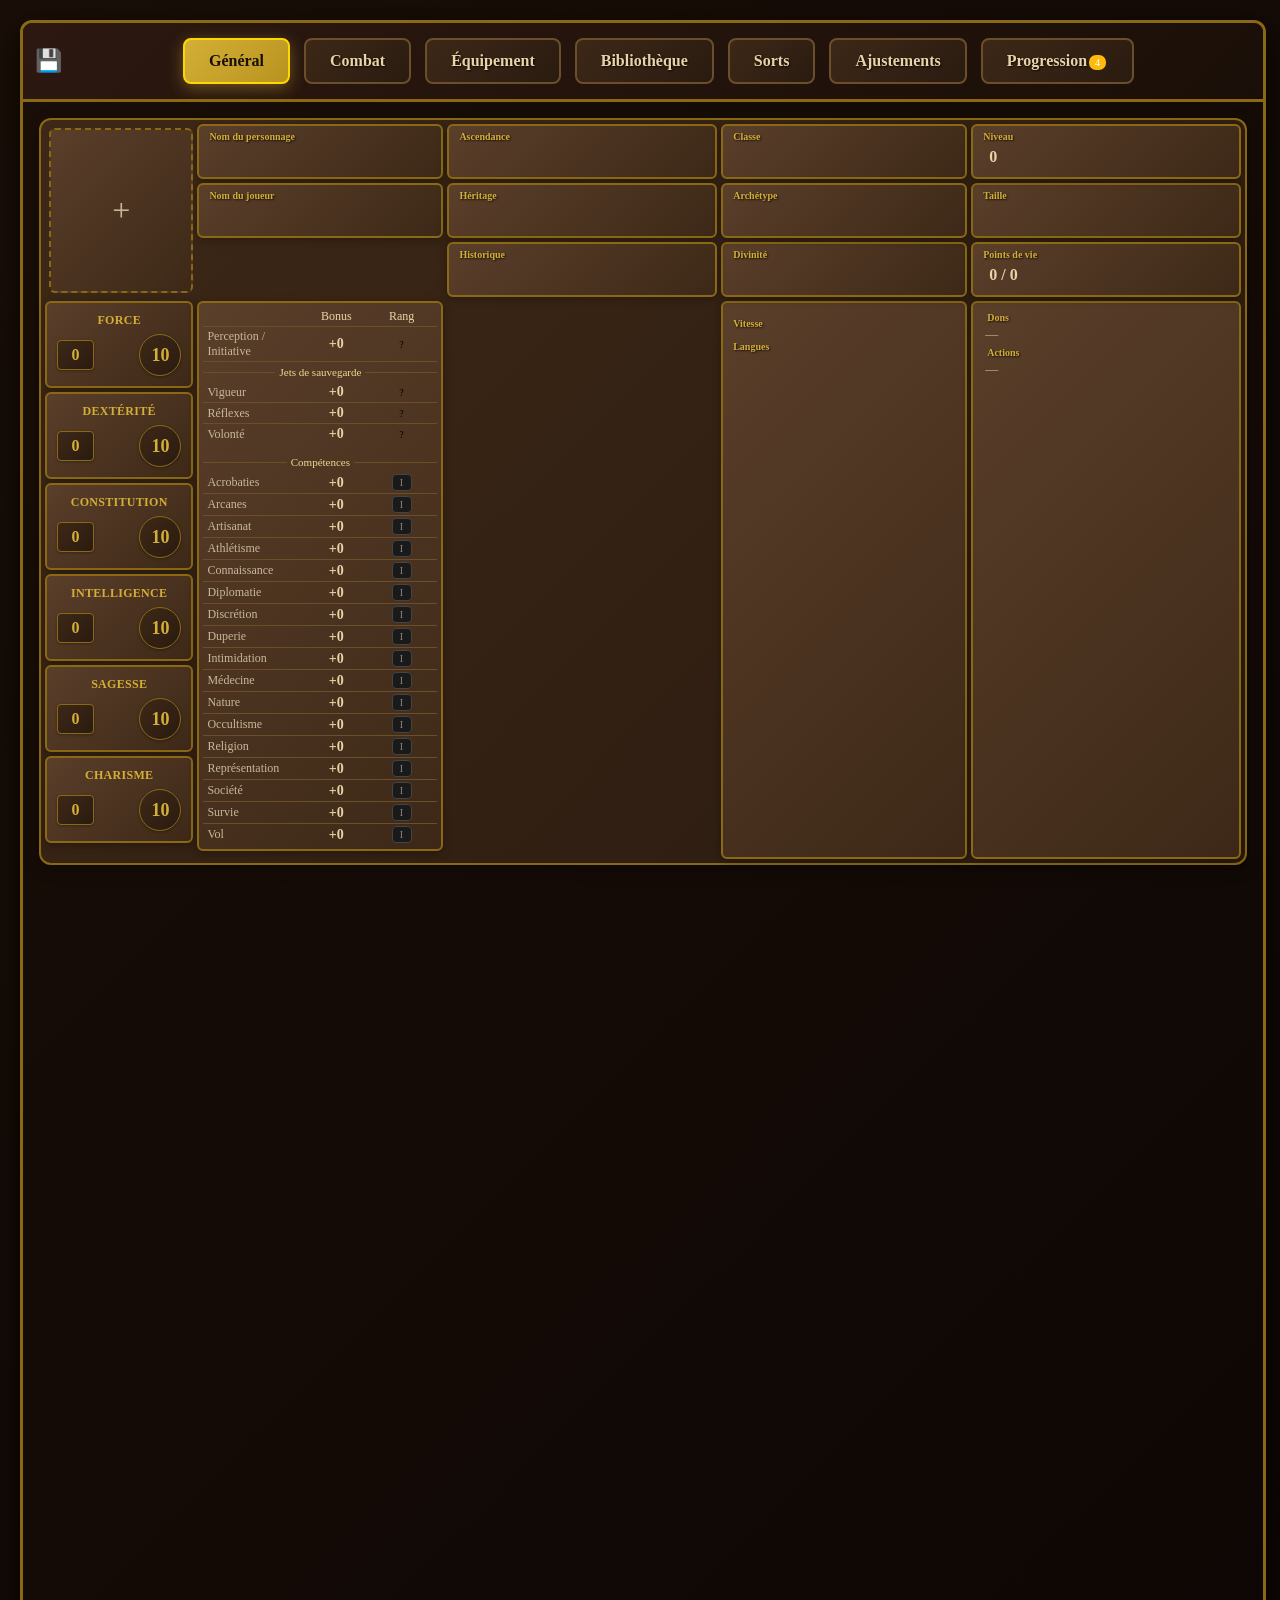
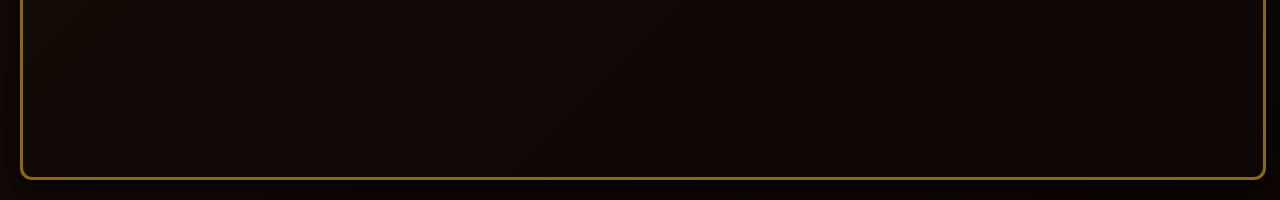
==== commit ab40afc9: "clean skills" ====
--- a/index.html
+++ b/index.html
@@ -114,6 +114,7 @@
 	<script src="./sheet/js/spell/spell.js"></script>
 	<script src="./sheet/js/spell/spells.js"></script>
 	<script src="./sheet/js/spell/spell-slots.js"></script>
+	<script src="./sheet/js/spell/daily-preparation.js"></script>
 	<script src="./sheet/js/spell/spell-add-popup.js"></script>
 	<script src="./sheet/js/spell/spell-edit-popup.js"></script>
 	<script src="./sheet/js/levelup/1-levels-history.js"></script>
@@ -148,6 +149,8 @@
 	<script src="./sheet/save/Soleane_U96d97e9044c5e75d60e7a02e00543f7d.js"></script>
 	<script src="./sheet/save/Bromgar_U1650d0db070a7e7a94463dc339386dc9.js"></script>
 	<script src="./sheet/save/Thorgrim_Ub3a2e95ab4f646b41968182c6b7f5f79.js"></script>
+	<script src="./sheet/save/splinter_U99f0513b7c35225bc9d25c8bcb0242b4.js"></script>
+	<script src="./sheet/save/Alienor_U66ee03b45bc6e0bbde538dcc39e68354.js"></script>
 </head>
 
 <body class="gs-parent-event-listener" data-controller="Main" data-is-race-set="0" data-is-level-set="0">
--- a/sheet/css/style.css
+++ b/sheet/css/style.css
@@ -1,279 +1,512 @@
-/* PATHFINDER - MAIN STYLES */
-
-* {
-    outline: none !important;
-}
-
-body {
-    background: var(--g-bg-body);
-    margin: 0;
-    padding: var(--s-2xl);
-}
-
-.character-content {
-    width: var(--size-sheet-width);
-    height: var(--size-sheet-height);
-    margin: auto;
-    background: var(--g-bg-paper);
-    background-image: url('https://www.transparenttextures.com/patterns/paper-fibers.png');
-    background-repeat: repeat;
-    font-family: var(--font-family-primary);
-    box-shadow: var(--sh-lg);
-    border: var(--b-thick) solid var(--c-gold-dark);
-    border-radius: var(--r-2xl);
-    display: flex;
-    flex-direction: column;
-    overflow: hidden;
-}
-
-.character-sheet-windows {
-    background: var(--g-panel-dark);
-    border-bottom: var(--b-thick) solid var(--c-gold-dark);
-    padding: var(--s-lg);
-    display: flex;
-    align-items: center;
-    gap: var(--s-sm);
-}
-
-.character-sheet-windows .gs-window-group-V2 {
-    display: flex;
-    gap: var(--s-sm);
-    justify-content: center;
-    flex: 1;
-}
-
-.character-sheet-windows .gs-window-element-V2 {
-    cursor: pointer;
-}
-
-.character-sheet-windows .gs-window-element-V2 .gs-div-tab {
-    background: var(--g-card);
-    border: var(--b-normal) solid var(--c-border-dark);
-    border-radius: var(--r-lg);
-    padding: var(--s-lg) var(--s-3xl);
-    transition: var(--t-normal);
-}
-
-.character-sheet-windows .gs-window-element-V2:hover .gs-div-tab {
-    background: var(--g-card-hover);
-    border-color: var(--c-gold-dark);
-    transform: translateY(-2px);
-    box-shadow: var(--sh-gold-sm);
-}
-
-.gs-window-element-V2 {
-    background: transparent !important;
-    border: none !important;
-}
-
-.character-sheet-windows .gs-window-element-V2[data-current-phase="RUNNING"] .gs-div-tab {
-    background: var(--g-gold);
-    border-color: var(--c-gold-light);
-    box-shadow: var(--sh-gold-lg);
-}
-
-.character-sheet-windows .gs-label {
-    font-size: var(--font-size-lg);
-    font-weight: var(--font-weight-bold);
-    color: var(--c-text);
-    text-shadow: var(--text-shadow-md);
-}
-
-.character-sheet-windows .gs-window-element-V2[data-current-phase="RUNNING"] .gs-label {
-    color: var(--c-text-dark);
-    text-shadow: none;
-}
-
-.characters-sheet-content {
-    flex: 1;
-    min-height: 0;
-    overflow: hidden;
-    padding: var(--s-xl);
-}
-
-.characters-sheet-content .gs-window-targets-V2 {
-    height: 100%;
-}
-
-/* BUTTONS */
-
-.gs-button[data-name="event__less_button"],
-.gs-button[data-name="event__more_button"] {
-    background: var(--g-button);
-    border: var(--b-normal) solid var(--c-gold);
-    color: var(--c-text-dark);
-    font-size: var(--font-size-md);
-    font-weight: var(--font-weight-bold);
-    font-family: var(--font-family-primary);
-    width: var(--size-button-sm);
-    height: var(--size-button-sm);
-    line-height: 16px;
-    padding: 0;
-    border-radius: var(--r-full);
-    cursor: pointer;
-    box-shadow: var(--sh-sm);
-    text-align: center;
-    text-shadow: none;
-    transition: var(--t-normal);
-    display: inline-flex;
-    align-items: center;
-    justify-content: center;
-}
-
-.gs-button[data-name="event__less_button"]:hover,
-.gs-button[data-name="event__more_button"]:hover {
-    background: var(--g-button-hover);
-    border-color: var(--c-gold-light);
-    transform: scale(1.1);
-    box-shadow: var(--sh-gold-md);
-}
-
-.gs-button[data-name="event__less_button"]:active,
-.gs-button[data-name="event__more_button"]:active {
-    transform: scale(0.95);
-}
-
-/* PROPERTY COMPONENTS */
-
-.property-tab-pane .property {
-    border-radius: var(--r-md);
-    padding: var(--s-sm);
-    display: flex;
-}
-
-.property-tab-pane .property.horizontal {
-    justify-content: center;
-    align-items: center;
-    height: 24px;
-}
-
-.property-tab-pane .property.vertical {
-    flex-direction: column;
-    justify-content: center;
-}
-
-.property-tab-pane .property .label {
-    height: 100%;
-    display: flex;
-    align-items: center;
-    color: var(--c-gold);
-    font-weight: var(--font-weight-bold);
-    font-size: var(--font-size-base);
-    text-shadow: var(--text-shadow-md);
-    padding: 0 var(--s-xs);
-}
-
-.property-tab-pane .property.horizontal .label {
-    width: 100px;
-}
-
-.property-tab-pane .property.vertical .label {
-    font-size: var(--font-size-xs);
-    position: relative;
-    top: -3px;
-}
-
-.property-tab-pane .property .value {
-    background: var(--g-value);
-    border: none;
-    color: var(--c-text-dark);
-    font-weight: var(--font-weight-bold);
-    font-family: inherit;
-    font-size: inherit;
-    min-height: 24px;
-    height: 100%;
-    border-radius: var(--r-sm);
-    padding: var(--s-xs) var(--s-md);
-    box-shadow: var(--sh-inset-sm);
-    text-align: left;
-    outline: none;
-}
-
-.property-tab-pane .property .value:focus {
-    background: white;
-}
-
-.property-tab-pane .property.horizontal .value {
-    height: 100%;
-    width: calc(100% - 100px);
-}
-
-.property-tab-pane .property .value[contenteditable="true"] {
-    cursor: text;
-}
-
-.property-tab-pane .property .value[contenteditable="false"] {
-    cursor: pointer;
-}
-
-.gs-link-information {
-    display: inline-block;
-    color: #C5C5F5;
-}
-
-.gs-link-information:before {
-    content: '"';
-}
-
-.gs-link-information:after {
-    content: '"';
-}
-
-.character-sheet-windows .save-button {
-    font-size : 22px;
-    line-height : 1;
-    cursor     : pointer;
-    transition : transform 0.3s ease;
-}
-
-.character-sheet-windows .save-button:hover {
-    transform : scale(1.1);
-}
-
-/* RESPONSIVE - tablet and phone, the A4 paper keeps its fixed size on desktop
-   only : under 1100px the sheet takes the available width and grows downward,
-   the PAGE scrolls instead of the inner pane of each window */
-
-@media ( max-width: 1100px ) {
-
-    body {
-        padding: var(--s-lg);
-    }
-
-    .character-content {
-        width: 100%;
-        height: auto;
-    }
-
-    .characters-sheet-content {
-        overflow: visible;
-    }
-
-    .characters-sheet-content .gs-window-targets-V2 {
-        height: auto;
-    }
-}
-
-@media ( max-width: 640px ) {
-
-    body {
-        padding: var(--s-sm);
-    }
-
-    .character-sheet-windows {
-        flex-wrap: wrap;
-    }
-
-    .character-sheet-windows .gs-window-group-V2 {
-        flex-wrap: wrap;
-        justify-content: center;
-    }
-
-    .character-sheet-windows .gs-window-element-V2 .gs-div-tab {
-        padding: var(--s-sm) var(--s-lg);
-    }
-
-    .characters-sheet-content {
-        padding: var(--s-md);
-    }
-}
+/* PATHFINDER - MAIN STYLES */+
++
+* {+
+    outline: none !important;+
+}+
++
+body {+
+    background: var(--g-bg-body);+
+    margin: 0;+
+    padding: var(--s-2xl);+
+}+
++
+.character-content {+
+    width: var(--size-sheet-width);+
+    height: var(--size-sheet-height);+
+    margin: auto;+
+    background: var(--g-bg-paper);+
+    background-image: url('https://www.transparenttextures.com/patterns/paper-fibers.png');+
+    background-repeat: repeat;+
+    font-family: var(--font-family-primary);+
+    box-shadow: var(--sh-lg);+
+    border: var(--b-thick) solid var(--c-gold-dark);+
+    border-radius: var(--r-2xl);+
+    display: flex;+
+    flex-direction: column;+
+    overflow: hidden;+
+}+
++
+.character-sheet-windows {+
+    background: var(--g-panel-dark);+
+    border-bottom: var(--b-thick) solid var(--c-gold-dark);+
+    padding: var(--s-lg);+
+    display: flex;+
+    align-items: center;+
+    gap: var(--s-sm);+
+}+
++
+.character-sheet-windows .gs-window-group-V2 {+
+    display: flex;+
+    gap: var(--s-sm);+
+    justify-content: center;+
+    flex: 1;+
+}+
++
+.character-sheet-windows .gs-window-element-V2 {+
+    cursor: pointer;+
+}+
++
+.character-sheet-windows .gs-window-element-V2 .gs-div-tab {+
+    background: var(--g-card);+
+    border: var(--b-normal) solid var(--c-border-dark);+
+    border-radius: var(--r-lg);+
+    padding: var(--s-lg) var(--s-3xl);+
+    transition: var(--t-normal);+
+}+
++
+.character-sheet-windows .gs-window-element-V2:hover .gs-div-tab {+
+    background: var(--g-card-hover);+
+    border-color: var(--c-gold-dark);+
+    transform: translateY(-2px);+
+    box-shadow: var(--sh-gold-sm);+
+}+
++
+.gs-window-element-V2 {+
+    background: transparent !important;+
+    border: none !important;+
+}+
++
+.character-sheet-windows .gs-window-element-V2[data-current-phase="RUNNING"] .gs-div-tab {+
+    background: var(--g-gold);+
+    border-color: var(--c-gold-light);+
+    box-shadow: var(--sh-gold-lg);+
+}+
++
+.character-sheet-windows .gs-label {+
+    font-size: var(--font-size-lg);+
+    font-weight: var(--font-weight-bold);+
+    color: var(--c-text);+
+    text-shadow: var(--text-shadow-md);+
+}+
++
+.character-sheet-windows .gs-window-element-V2[data-current-phase="RUNNING"] .gs-label {+
+    color: var(--c-text-dark);+
+    text-shadow: none;+
+}+
++
+.characters-sheet-content {+
+    flex: 1;+
+    min-height: 0;+
+    overflow: hidden;+
+    padding: var(--s-xl);+
+}+
++
+.characters-sheet-content .gs-window-targets-V2 {+
+    height: 100%;+
+}+
++
+/* BUTTONS */+
++
+.gs-button[data-name="event__less_button"],+
+.gs-button[data-name="event__more_button"] {+
+    background: var(--g-button);+
+    border: var(--b-normal) solid var(--c-gold);+
+    color: var(--c-text-dark);+
+    font-size: var(--font-size-md);+
+    font-weight: var(--font-weight-bold);+
+    font-family: var(--font-family-primary);+
+    width: var(--size-button-sm);+
+    height: var(--size-button-sm);+
+    line-height: 16px;+
+    padding: 0;+
+    border-radius: var(--r-full);+
+    cursor: pointer;+
+    box-shadow: var(--sh-sm);+
+    text-align: center;+
+    text-shadow: none;+
+    transition: var(--t-normal);+
+    display: inline-flex;+
+    align-items: center;+
+    justify-content: center;+
+}+
++
+.gs-button[data-name="event__less_button"]:hover,+
+.gs-button[data-name="event__more_button"]:hover {+
+    background: var(--g-button-hover);+
+    border-color: var(--c-gold-light);+
+    transform: scale(1.1);+
+    box-shadow: var(--sh-gold-md);+
+}+
++
+.gs-button[data-name="event__less_button"]:active,+
+.gs-button[data-name="event__more_button"]:active {+
+    transform: scale(0.95);+
+}+
++
+/* PROPERTY COMPONENTS */+
++
+.property-tab-pane .property {+
+    border-radius: var(--r-md);+
+    padding: var(--s-sm);+
+    display: flex;+
+}+
++
+.property-tab-pane .property.horizontal {+
+    justify-content: center;+
+    align-items: center;+
+    height: 24px;+
+}+
++
+.property-tab-pane .property.vertical {+
+    flex-direction: column;+
+    justify-content: center;+
+}+
++
+.property-tab-pane .property .label {+
+    height: 100%;+
+    display: flex;+
+    align-items: center;+
+    color: var(--c-gold);+
+    font-weight: var(--font-weight-bold);+
+    font-size: var(--font-size-base);+
+    text-shadow: var(--text-shadow-md);+
+    padding: 0 var(--s-xs);+
+}+
++
+.property-tab-pane .property.horizontal .label {+
+    width: 100px;+
+}+
++
+.property-tab-pane .property.vertical .label {+
+    font-size: var(--font-size-xs);+
+    position: relative;+
+    top: -3px;+
+}+
++
+.property-tab-pane .property .value {+
+    background: var(--g-value);+
+    border: none;+
+    color: var(--c-text-dark);+
+    font-weight: var(--font-weight-bold);+
+    font-family: inherit;+
+    font-size: inherit;+
+    min-height: 24px;+
+    height: 100%;+
+    border-radius: var(--r-sm);+
+    padding: var(--s-xs) var(--s-md);+
+    box-shadow: var(--sh-inset-sm);+
+    text-align: left;+
+    outline: none;+
+}+
++
+.property-tab-pane .property .value:focus {+
+    background: white;+
+}+
++
+.property-tab-pane .property.horizontal .value {+
+    height: 100%;+
+    width: calc(100% - 100px);+
+}+
++
+.property-tab-pane .property .value[contenteditable="true"] {+
+    cursor: text;+
+}+
++
+.property-tab-pane .property .value[contenteditable="false"] {+
+    cursor: pointer;+
+}+
++
+.gs-link-information {+
+    display: inline-block;+
+    color: #C5C5F5;+
+}+
++
+.gs-link-information:before {+
+    content: '"';+
+}+
++
+.gs-link-information:after {+
+    content: '"';+
+}+
++
+.character-sheet-windows .save-button {+
+    color     : var(--c-text-gold);+
+    font-size : 22px;+
+    line-height : 1;+
+    cursor     : pointer;+
+    transition : transform 0.3s ease;+
+}+
++
+.character-sheet-windows .save-button:hover {+
+    transform : scale(1.1);+
+}+
+
+/* RESPONSIVE - tablet and phone, the A4 paper keeps its fixed size on desktop
+   only : under 1100px the sheet takes the available width and grows downward,
+   the PAGE scrolls instead of the inner pane of each window */
+
+@media ( max-width: 1100px ) {
+
+    body {
+        padding: var(--s-lg);
+    }
+
+    .character-content {
+        width: 100%;
+        height: auto;
+    }
+
+    .characters-sheet-content {
+        overflow: visible;
+    }
+
+    .characters-sheet-content .gs-window-targets-V2 {
+        height: auto;
+    }
+}
+
+@media ( max-width: 640px ) {
+
+    body {
+        padding: var(--s-sm);
+    }
+
+    .character-sheet-windows {
+        flex-wrap: wrap;
+    }
+
+    .character-sheet-windows .gs-window-group-V2 {
+        flex-wrap: wrap;
+        justify-content: center;
+    }
+
+    .character-sheet-windows .gs-window-element-V2 .gs-div-tab {
+        padding: var(--s-sm) var(--s-lg);
+    }
+
+    .characters-sheet-content {
+        padding: var(--s-md);
+    }
+}
--- a/sheet/css/sheet/sheet_general.css
+++ b/sheet/css/sheet/sheet_general.css
@@ -9,26 +9,26 @@
     box-shadow            : 0 4px 16px rgba(0, 0, 0, 0.3);
 
     grid-template-columns :
+        var(--col-photo-width, 1.1fr)
         var(--col-1-width, 1fr)
         var(--col-2-width, 2fr)
         var(--col-3-width, 1.25fr)
-        var(--col-4-width, 2fr)
-        var(--col-5-width, 1.25fr);
+        var(--col-4-width, 2fr);
 
     grid-template-areas   :
-        "name     ancestry class  level historic"
-        "player   legacy  archetype pv size"
-        ".        .       .       .      deity"
-        "FOR      jets    jets    ancestry-info actions"
-        "DEX      jets    jets    ancestry-info actions"
-        "CON      jets    jets    ancestry-info actions"
-        "INT      jets    jets    ancestry-info actions"
-        "SAG      jets    jets    ancestry-info actions"
-        "CHA      jets    jets    ancestry-info actions"
-        ".        jets    jets    ancestry-info actions"
-        ".        jets    jets    ancestry-info actions"
-        ".        jets    jets    ancestry-info actions"
-        ".        jets    jets    ancestry-info actions";
+        "photo name     ancestry class  level "
+        "photo player   legacy   archetype size"
+        "photo .        historic deity   pv    "
+        "FOR   jets     .          ancestry-info actions"
+        "DEX   jets     .          ancestry-info actions"
+        "CON   jets     .          ancestry-info actions"
+        "INT   jets     .          ancestry-info actions"
+        "SAG   jets     .          ancestry-info actions"
+        "CHA   jets     .          ancestry-info actions"
+        ".     jets     .          ancestry-info actions"
+        ".     jets     .          ancestry-info actions"
+        ".     jets     .          ancestry-info actions"
+        ".     jets     .          ancestry-info actions";
 }
 
 /* zone save supprimee : le bouton vit desormais dans la barre d'onglets (cf style.css) */
@@ -53,6 +53,69 @@
 .property-tab-pane[data-name="general_sheet"] .area-CHA { grid-area : CHA; }
 .property-tab-pane[data-name="general_sheet"] .area-jets { grid-area : jets; align-self : start; }
 
+/* =============================== Zone PHOTO (en haut à gauche, style CV) == */
+/* Cadre cliquable : « + » sans photo, image + « × » avec. La classe neutral
+   evite le double cadre (le .photo-frame porte déjà sa bordure) */
+.property-tab-pane[data-name="general_sheet"] .area-photo { grid-area : photo; }
+
+.property-tab-pane[data-name="general_sheet"] .area-photo .photo-frame {
+    position         : relative;
+    width            : 100%;
+    height           : 100%;
+    min-height       : 120px;
+    border           : 2px dashed #8B6914;
+    border-radius    : 6px;
+    overflow         : hidden;
+    cursor           : pointer;
+    display          : flex;
+    align-items      : center;
+    justify-content  : center;
+    background       : linear-gradient(135deg, #5A3F2A 0%, #3D2817 100%);
+}
+
+.property-tab-pane[data-name="general_sheet"] .area-photo .photo-frame:hover {
+    border-color : #D4AF37;
+}
+
+.property-tab-pane[data-name="general_sheet"] .area-photo .photo-img {
+    width      : 100%;
+    height     : 100%;
+    object-fit : cover;
+    display    : block;
+}
+
+.property-tab-pane[data-name="general_sheet"] .area-photo .photo-add {
+    color      : var(--c-text-muted);
+    font-size  : 32px;
+    user-select: none;
+}
+
+.property-tab-pane[data-name="general_sheet"] .area-photo .photo-remove {
+    position      : absolute;
+    top           : 2px;
+    right         : 4px;
+    z-index       : 2;
+    width         : 20px;
+    height        : 20px;
+    border-radius : 50%;
+    background    : rgba(0, 0, 0, 0.55);
+    color         : var(--c-text);
+    font-size     : 14px;
+    line-height   : 20px;
+    text-align    : center;
+    cursor        : pointer;
+}
+
+.property-tab-pane[data-name="general_sheet"] .area-photo .photo-remove:hover {
+    background : rgba(0, 0, 0, 0.8);
+    color      : var(--c-gold-light);
+}
+
+/* L'input file reste hors de la feuille : le cadre photo le déclenche */
+.photo-file-input {
+    display : none;
+}
+
 /* Le champ PV est une ligne de lecture : le clic bascule sur l'onglet
    Combat, la ou vivent les gestes de jeu et le journal */
 .property-tab-pane[data-name="general_sheet"] .area-pv .health-points-link {
@@ -71,6 +134,17 @@
 
 .property-tab-pane[data-name="general_sheet"] .jets-grid .jets-saves-block {
     margin-bottom : var(--s-sm);
+}
+
+/* Blocs jets et compétences du Général en format compact (décision
+   utilisateur) : libellé + bonus + rang seuls, 3 colonnes, en-tête
+   Bonus | Rang — les tableaux complets (Mod, Niv, Bonus) vivent dans
+   l'onglet Progression. La zone jets ne couvre plus qu'une colonne de
+   la grille : l'ancienne seconde colonne reste VIDE (cellule « . »),
+   pour le moment */
+.property-tab-pane[data-name="general_sheet"] .jets-grid .jets-saves-block .saves-row,
+.property-tab-pane[data-name="general_sheet"] .jets-grid .jets-skills-block .saves-row {
+    grid-template-columns : minmax( 0, 1.5fr ) minmax( 0, 1fr ) minmax( 0, 1fr );
 }
 
 .property-tab-pane[data-name="general_sheet"] .grid-area {
@@ -191,40 +265,8 @@
     background      : linear-gradient(135deg, #3D2817 0%, #2A1B10 100%);
     box-shadow      : 0 1px 3px rgba(0, 0, 0, 0.3);
 }
-/* ===== Zone classe : le nom seul, le niveau vit dans la zone level ===== */
-.property-tab-pane[data-name="general_sheet"] .area-class .class-list {
-    display     : flex;
-    flex-wrap   : wrap;
-    align-items : center;
-    gap         : var(--s-md);
-    width       : 100%;
-}
-
-.property-tab-pane[data-name="general_sheet"] .area-class .class-entry {
-    cursor : pointer;
-    color  : var(--c-text);
-}
-
-.property-tab-pane[data-name="general_sheet"] .area-class .class-add-button {
-    display           : inline-flex;
-    align-items       : center;
-    justify-content   : center;
-    width             : 30px;
-    height            : 30px;
-    background        : var(--g-card);
-    border            : var(--b-thin) dashed var(--c-gold);
-    border-radius     : var(--r-sm);
-    color             : var(--c-text-gold);
-    font-weight       : var(--font-weight-bold);
-    cursor            : pointer;
-    transition        : var(--t-normal);
-}
-
-.property-tab-pane[data-name="general_sheet"] .area-class .class-add-button:hover {
-    background  : var(--g-card-hover);
-    border-style: solid;
-    box-shadow  : var(--sh-gold-sm);
-}
+/* ===== Zone classe : un input readOnly cliquable (comme ascendance),
+   plus de bouton « + » ni de liste d'entrées (classe unique) ===== */
 /* =============================== Zone SAVE + Zone SKILLS (jets et compétences) =========================== */
 .property-tab-pane[data-name="general_sheet"] .jets-grid .saves-row,
 .property-tab-pane[data-name="general_sheet"] .jets-grid .saves-header-row {
@@ -412,10 +454,9 @@
             1fr 1fr 1fr 1fr 1fr 1fr;
 
         grid-template-areas :
-            "name name name player player player"
-            "ancestry ancestry ancestry legacy legacy size"
-            "class class class archetype archetype archetype"
-            "pv pv pv pv pv pv"
+            "photo photo name name player player"
+            "photo photo ancestry ancestry archetype size"
+            "class class legacy legacy deity pv"
             "historic historic historic historic historic historic"
             "FOR FOR DEX DEX CON CON"
             "INT INT SAG SAG CHA CHA"
@@ -432,14 +473,16 @@
             1fr 1fr;
 
         grid-template-areas :
+            "photo photo"
             "name name"
             "player player"
             "ancestry ancestry"
             "legacy legacy"
             "size size"
+            "pv pv"
             "class class"
             "archetype archetype"
-            "pv pv"
+            "deity deity"
             "historic historic"
             "FOR DEX"
             "CON INT"
--- a/sheet/css/sheet/sheet_combat.css
+++ b/sheet/css/sheet/sheet_combat.css
@@ -57,6 +57,10 @@
     font-size : 12px;
 }
 
+.combat-health-temp--hidden {
+    display : none;
+}
+
 .combat-health-temp-value {
     color     : var( --c-health-temp, #5B9BD5 );
     font-size : 16px;
@@ -144,6 +148,7 @@
 }
 
 .health-history-entry__icon {
+    color       : var(--c-text-gold);
     font-size   : 14px;
     flex-shrink : 0;
 }
@@ -322,6 +327,14 @@
     text-align : center;
 }
 
+/* Les cellules Mod/Jet/Dégâts portent leur couleur : aucun ancêtre
+   jusqu'au body n'en pose une, sinon elles rendent en noir */
+.combat-attack-col-modifier,
+.combat-attack-col-roll,
+.combat-attack-col-damage {
+    color : var(--c-text);
+}
+
 .combat-attack-name {
     color : var( --c-text, #E8D4A8 );
 }
@@ -422,39 +435,118 @@
     color : var( --c-text-gold, #F0D890 );
 }
 
-/* ===== Équipement : l'armure et le bouclier portés ===== */
+/* ===== Équipement : le schéma du personnage (emplacements + durabilité) ===== */
 .combat-equipment-zone {
     display        : flex;
     flex-direction : column;
     gap            : var( --s-xs, 2px );
-}
-
-.combat-equipment-list {
-    display        : flex;
-    flex-direction : column;
-    gap            : var( --s-xs, 2px );
-}
-
-.combat-equipment-row {
+    padding        : var( --s-md, 8px );
+    background     : var( --g-panel-dark, linear-gradient(135deg, #2C1810 0%, #1A0F08 100%) );
+    border         : var( --b-thin, 1px ) solid var( --c-border-dark, #6B4E2A );
+    border-radius  : var( --r-sm, 4px );
+}
+
+.combat-schema {
+    display        : flex;
+    flex-direction : column;
+}
+
+/* Une rangée par emplacement du corps, séparées par un filet */
+.combat-schema-row {
     display              : grid;
-    grid-template-columns : 90px 1.2fr 1.6fr;
+    grid-template-columns : 110px 1fr;
     gap                  : var( --s-sm, 4px );
-    align-items          : center;
+    align-items          : start;
     padding              : var( --s-xs, 2px ) var( --s-sm, 4px );
-}
-
-.combat-equipment-label {
+    border-top           : var( --b-thin, 1px ) solid var( --c-border-dark, #6B4E2A );
+}
+
+.combat-schema-row:first-child {
+    border-top : none;
+}
+
+.combat-schema-slot-label {
+    color          : var( --c-text-muted, #C8B89A );
+    font-size      : 12px;
+    letter-spacing : 0.3px;
+    padding-top    : var( --s-sm, 4px );
+}
+
+.combat-schema-empty {
+    color      : var( --c-text-muted, #C8B89A );
+    font-style : italic;
+    padding    : var( --s-xs, 2px ) var( --s-sm, 4px );
+}
+
+.combat-schema-slot-items {
+    display        : flex;
+    flex-direction : column;
+    gap            : var( --s-xs, 2px );
+}
+
+/* Une pièce équipée rend en carte en retrait dans son emplacement */
+.combat-schema-item {
+    display        : flex;
+    flex-direction : column;
+    gap            : var( --s-xs, 2px );
+    padding        : var( --s-sm, 4px ) var( --s-md, 8px );
+    background     : var( --g-panel, linear-gradient(135deg, #3D2817 0%, #2A1B10 100%) );
+    border         : var( --b-thin, 1px ) solid var( --c-border-dark, #6B4E2A );
+    border-radius  : var( --r-sm, 4px );
+}
+
+.combat-schema-item-name {
+    display     : flex;
+    align-items : center;
+    gap         : var( --s-xs, 2px );
+}
+
+.combat-schema-item-value {
+    color : var( --c-text, #E8D4A8 );
+}
+
+/* La durabilité en ligne compacte sous le nom : Solidité · PV −/+ · SR */
+.combat-schema-item-hp {
+    display     : flex;
+    align-items : center;
+    gap         : var( --s-xs, 2px );
+    color       : var( --c-text-muted, #C8B89A );
+    font-size   : 12px;
+}
+
+.combat-schema-item-hp--destroyed .combat-schema-hp-value {
+    color           : var( --c-danger, #e07070 );
+    text-decoration : line-through;
+}
+
+.combat-schema-hp-buttons {
+    display     : flex;
+    align-items : center;
+    gap         : 2px;
+}
+
+.combat-schema-hp-btn {
+    border        : var( --b-thin, 1px ) solid var( --c-border-dark, #6B4E2A );
+    border-radius : var( --r-sm, 4px );
+    cursor        : pointer;
+    line-height   : 1.4;
+    padding       : 0 6px;
+}
+
+.combat-schema-hp-btn:hover {
+    border-color : var( --c-gold, #D4AF37 );
+    color        : var( --c-gold, #D4AF37 );
+}
+
+/* La pièce fixée se lit en retrait sous son hôte, filet d'accentuation */
+.combat-schema-host {
+    display      : flex;
+    align-items  : center;
+    gap          : var( --s-xs, 2px );
+    padding-left : var( --s-md, 8px );
+    border-left  : var( --b-normal, 2px ) solid var( --c-gold-dark, #8B6914 );
     color        : var( --c-text-muted, #C8B89A );
-    font-size     : 12px;
-    letter-spacing : 0.3px;
-}
-
-.combat-equipment-value {
-    color : var( --c-text, #E8D4A8 );
-}
-
-.combat-equipment-stats {
-    color : var( --c-text-muted, #C8B89A );
+    font-size    : 12px;
 }
 
 /* ===== Incantation ===== */
@@ -484,11 +576,7 @@
         grid-template-columns : 1.6fr 0.5fr 0.5fr 0.4fr 1.1fr;
     }
 
-    .combat-equipment-row {
-        grid-template-columns : 70px 1fr;
+    .combat-schema-row {
+        grid-template-columns : 90px 1fr;
     }
-
-    .combat-equipment-stats {
-        grid-column : 2;
-    }
-}
+}
--- a/sheet/css/sheet/sheet_levelup.css
+++ b/sheet/css/sheet/sheet_levelup.css
@@ -50,6 +50,88 @@
     color: var(--c-gold);
 }
 
+
+/* ── Tableau complet des jets et compétences (déplacé du Général, qui n'y
+      affiche plus que jet + rang) : en-tête Jet | Rang | Mod | Niv | Bonus,
+      partie carte comme les blocs de niveau, mêmes classes de lignes que
+      la zone jets du Général ── */
+.property-tab-pane[data-name="levelup_sheet"] .level-up-jets-table {
+    background    : linear-gradient(135deg, #2c1810 0%, #1a0f08 100%);
+    border        : 1px solid #6b4e2a;
+    border-radius : 8px;
+    padding       : var(--s-sm);
+}
+
+.property-tab-pane[data-name="levelup_sheet"] .level-up-jets-table .saves-row {
+    display               : grid;
+    grid-template-columns : minmax( 0, 1.3fr ) minmax( 0, 1fr ) minmax( 0, 1fr ) minmax( 0, 1fr ) minmax( 0, 1fr ) minmax( 0, 0.8fr );
+    align-items           : center;
+    justify-items         : center;
+    gap                   : var(--s-xs);
+    padding               : var(--s-xs) var(--s-sm);
+    border-bottom         : var(--b-thin) solid var(--c-border-dark);
+    cursor                : pointer;
+}
+
+.property-tab-pane[data-name="levelup_sheet"] .level-up-jets-table .saves-row:last-child {
+    border-bottom : none;
+}
+
+.property-tab-pane[data-name="levelup_sheet"] .level-up-jets-table .saves-separator {
+    align-items     : center;
+    color           : var(--c-text-gold);
+    display         : flex;
+    font-size       : 11px;
+    gap             : var(--s-sm);
+    justify-content : center;
+    margin          : var(--s-sm) 0;
+}
+
+.property-tab-pane[data-name="levelup_sheet"] .level-up-jets-table .saves-separator::before,
+.property-tab-pane[data-name="levelup_sheet"] .level-up-jets-table .saves-separator::after {
+    background : var(--c-border-dark);
+    content    : "";
+    flex       : 1;
+    height     : 1px;
+}
+
+.property-tab-pane[data-name="levelup_sheet"] .level-up-jets-table .saves-label {
+    color        : var(--c-text-muted);
+    font-size    : 12px;
+    justify-self : start;
+    text-align   : left;
+}
+
+.property-tab-pane[data-name="levelup_sheet"] .level-up-jets-table .saves-cell {
+    color      : var(--c-text);
+    font-size  : 12px;
+    text-align : center;
+}
+
+.property-tab-pane[data-name="levelup_sheet"] .level-up-jets-table .saves-value {
+    color       : var(--c-text);
+    font-size   : 14px;
+    font-weight : var(--font-weight-bold);
+    text-align  : center;
+}
+
+.property-tab-pane[data-name="levelup_sheet"] .level-up-jets-table .saves-header-row {
+    color         : var(--c-text-muted);
+    font-size     : 10px;
+    border-bottom : var(--b-thin) solid var(--c-border-dark);
+    cursor        : default;
+}
+
+/* Colonne Bonus : bonus conditionnel (objet, sort, ajustement), lecture
+   seule — le jet affiché reste le jet brut, la source est en infobulle */
+.property-tab-pane[data-name="levelup_sheet"] .level-up-jets-table .saves-bonus {
+    color : var(--c-text-muted);
+}
+
+.property-tab-pane[data-name="levelup_sheet"] .level-up-jets-table .saves-bonus.has-bonus {
+    color       : var(--c-text-gold);
+    font-weight : var(--font-weight-bold);
+}
 
 /* ── Bloc niveau ── */
 .level-up-window .level-up-block {
@@ -123,6 +205,7 @@
 }
 
 .level-up-window .level-up-row-icon {
+    color       : var(--c-text-gold);
     flex-shrink : 0;
     font-size   : 15px;
     width       : 20px;
--- a/sheet/css/sheet/sheet_adjustments.css
+++ b/sheet/css/sheet/sheet_adjustments.css
@@ -25,6 +25,20 @@
     color        : var(--c-text);
     font-size    : 14px;
     padding      : 4px 2px 6px;
+}
+
+/* Une section peut contenir des sous-parties (Compétences = Ajout + Bonus),
+   séparées visiblement du reste de la section */
+.adjustments-subsection {
+    border-top : 1px solid var(--c-border-dark);
+    margin-top : var(--s-sm);
+    padding-top: var(--s-xs);
+}
+
+.adjustments-part-title {
+    color     : var(--c-text-gold);
+    font-size : 12px;
+    padding   : 2px;
 }
 
 .adjustments-entry {
@@ -238,6 +252,14 @@
     pointer-events: none;
 }
 
+/* Le "?" d'une option (dons, divinité, actions) : même allure que le lien
+   d'info du levelup, scopé à cette fenêtre */
+.adjustments-window .single-select-option .level-up-row-info {
+    flex        : 0 0 auto;
+    font-size   : 11px;
+    padding-left: var(--s-sm);
+}
+
 .adjustments-window .single-select-option-label {
     flex         : 1 1 auto;
     overflow     : hidden;
--- a/sheet/css/sheet/sheet_stuffs.css
+++ b/sheet/css/sheet/sheet_stuffs.css
@@ -41,6 +41,41 @@
     gap           : var(--s-sm);
     justify-content: flex-end;
 }
+
+/* La jauge est en colonne : les graduations 0 / max / 2×max surplombent la
+   piste, aux seuils de changement de couleur (le max tombe à mi-piste) */
+.stuffs-bulk-gauge {
+    display       : flex;
+    flex-direction: column;
+}
+
+/* Le padding de 6px (moitié du curseur) aligne les graduations sur la piste
+   elle-même, pas sur les bords du input */
+.stuffs-bulk-ticks {
+    box-sizing  : border-box;
+    color       : var(--c-text-muted);
+    font-size   : 10px;
+    height      : 11px;
+    line-height : 11px;
+    padding     : 0 6px;
+    position    : relative;
+    width       : 140px;
+}
+
+.stuffs-bulk-tick {
+    position   : absolute;
+    top        : 0;
+    white-space: nowrap;
+}
+
+.stuffs-bulk-tick-start { left: 0; }
+
+.stuffs-bulk-tick-mid {
+    left     : 50%;
+    transform: translateX( -50% );
+}
+
+.stuffs-bulk-tick-end { right: 0; }
 
 /* Jauge d'encombrement : range en LECTURE SEULE (non déplaçable), la
    piste va de 0 à 2×max donc le max tombe à mi-piste ; la moitié droite
--- a/sheet/css/sheet/sheet_spells.css
+++ b/sheet/css/sheet/sheet_spells.css
@@ -481,3 +481,243 @@
     border-color: var(--c-gold-dark);
     color       : var(--c-gold-dark);
 }
+
+/* ── Sélecteur simple (composant lib) : header + liste d'options, un "?"
+      par option, état ouvert dans le data-state-selector ── */
+.spells-window .single-select-container {
+    flex-shrink: 0;
+    position   : relative;
+}
+
+.spells-window .single-select-selector {
+    align-items  : center;
+    background   : var(--c-bg-card);
+    border       : var(--b-thin) solid var(--c-border-dark);
+    border-radius: var(--r-sm);
+    color        : var(--c-text);
+    cursor       : pointer;
+    display      : flex;
+    font-size    : 12px;
+    gap          : var(--s-sm);
+    justify-content: space-between;
+    max-width    : 260px;
+    min-width    : 190px;
+    padding      : 2px 6px;
+    transition   : all 0.15s ease;
+    white-space  : nowrap;
+}
+
+.spells-window .single-select-selector:hover {
+    border-color : var(--c-gold-dark);
+}
+
+/* Caret en triangle CSS */
+.spells-window .single-select-selector-chevron {
+    border-left : 4px solid transparent;
+    border-right: 4px solid transparent;
+    border-top  : 4px solid var(--c-text-muted);
+    flex        : 0 0 auto;
+    height      : 0;
+    width       : 0;
+}
+
+.spells-window .single-select-selector-label {
+    flex         : 1 1 auto;
+    overflow     : hidden;
+    text-overflow: ellipsis;
+}
+
+/* La liste épouse la largeur de son conteneur (jamais de min-width : la
+   liste ancrée à gauche dépasserait alors du conteneur vers la droite,
+   hors du bloc qui ne clippe plus ses enfants) — les libellés ellipsent
+   comme ceux du header */
+
+/* Ligne de filtre en tête de liste ouverte (pattern shinken-list
+   STRING_INPUT) : saisie qui masque les options non correspondantes */
+.spells-window .single-select-filter {
+    background   : var(--c-bg-card);
+    border       : var(--b-thin) solid var(--c-border-dark);
+    border-radius: var(--r-sm);
+    box-sizing   : border-box;
+    color        : var(--c-text);
+    font-size    : 12px;
+    margin-bottom: 2px;
+    padding      : 2px 6px;
+    width        : 100%;
+}
+
+.spells-window .single-select-filter:focus {
+    border-color: var(--c-gold-dark);
+    outline     : none;
+}
+
+.spells-window .single-select-list {
+    background   : var(--c-bg-card);
+    border       : var(--b-thin) solid var(--c-gold-dark);
+    border-radius: var(--r-sm);
+    box-shadow   : var(--sh-lg);
+    display      : none;
+    left         : 0;
+    max-height   : 250px;
+    overflow-x   : hidden;
+    overflow-y   : auto;
+    padding      : 2px;
+    position     : absolute;
+    right        : 0;
+    top          : 100%;
+    z-index      : 100;
+}
+
+.spells-window .single-select-container[data-state-selector='1'] .single-select-list {
+    display: block;
+}
+
+.spells-window .single-select-option {
+    align-items: center;
+    border-radius: var(--r-sm);
+    color       : var(--c-text);
+    cursor      : pointer;
+    display     : flex;
+    gap         : var(--s-sm);
+    justify-content: space-between;
+    padding     : 3px 8px;
+}
+
+.spells-window .single-select-option:hover {
+    background : var(--c-bg-card-light);
+}
+
+/* L'option déjà choisie se tinte et ne se re-choisit pas */
+.spells-window .single-select-option.selected {
+    background    : var(--c-bg-card-light);
+    color         : var(--c-gold);
+    pointer-events: none;
+}
+
+.spells-window .single-select-option-label {
+    flex         : 1 1 auto;
+    font-size    : 12px;
+    overflow     : hidden;
+    text-overflow: ellipsis;
+    white-space  : nowrap;
+}
+
+/* Le "?" reste dedans : le libellé ellipsé, le lien d'info fixe */
+.spells-window .single-select-option .level-up-row-info {
+    flex        : 0 0 auto;
+    padding-left: var(--s-sm);
+}
+
+/* Le ? de la valeur choisie d'une ligne de don : à côté du sélecteur, la
+   data-value porte l'état (masqué sans sélection), jamais une classe posée
+   par le JS */
+.spells-window .spells-preparation-slot > .spells-preparation-info {
+    flex-shrink: 0;
+}
+
+.spells-window .spells-preparation-slot > .spells-preparation-info[data-value=''] {
+    display: none;
+}
+/* ── Zone "Préparation du jour" : une partie par rang d'emplacement, une
+      ligne par emplacement (coche de dépense + sélecteur + "?") ── */
+.spells-preparation {
+    align-self   : start;
+    background   : var(--g-card);
+    border       : var(--b-thin) solid var(--c-border-dark);
+    border-radius: var(--r-lg);
+    display      : flex;
+    flex-direction: column;
+    gap          : var(--s-sm);
+    padding      : var(--s-sm) var(--s-md);
+}
+
+.spells-preparation-header {
+    align-items : center;
+    border-bottom: 1px solid var(--c-border-dark);
+    display     : flex;
+    gap         : var(--s-md);
+    padding     : 2px 2px 6px;
+}
+
+.spells-preparation-title {
+    color     : var(--c-text);
+    flex      : 1 1 auto;
+    font-size : 14px;
+}
+
+.spells-preparation-actions {
+    display : flex;
+    gap     : var(--s-sm);
+}
+
+.spells-preparation-button {
+    align-items    : center;
+    background     : var(--g-gold);
+    border         : var(--b-thin) solid var(--c-gold-light);
+    border-radius  : var(--r-sm);
+    color          : var(--c-text-dark);
+    cursor         : pointer;
+    display        : flex;
+    font-size      : 12px;
+    min-height     : 22px;
+    padding        : 0 10px;
+}
+
+.spells-preparation-button:hover {
+    background: var(--c-gold-light);
+}
+
+.spells-preparation-rank-title {
+    color     : var(--c-text-muted);
+    font-size : 12px;
+    padding   : 4px 2px 2px;
+}
+
+.spells-preparation-slot {
+    align-items : center;
+    display     : flex;
+    gap         : var(--s-md);
+    padding     : 2px 2px;
+}
+
+/* La coche de dépense : carré vide, rempli quand data-spent=1 (l'état vit
+   dans le data attribute, jamais une classe) */
+.spells-preparation-spent {
+    background   : var(--c-bg-card);
+    border       : var(--b-thin) solid var(--c-border-dark);
+    border-radius: var(--r-sm);
+    box-sizing   : border-box;
+    cursor       : pointer;
+    flex         : 0 0 auto;
+    height       : 14px;
+    transition   : var(--t-normal);
+    width        : 14px;
+}
+
+.spells-preparation-slot[data-spent='1'] .spells-preparation-spent {
+    background   : var(--c-gold);
+    border-color : var(--c-gold-light);
+}
+
+.spells-preparation-slot[data-spent='1'] .single-select-selector-label {
+    color          : var(--c-text-muted);
+    text-decoration: line-through;
+}
+
+/* Le "?" de la valeur choisie masqué sans sélection (la data porte l'état) */
+.spells-preparation-slot > .spells-preparation-info[data-value=''] {
+    display: none;
+}
+
+/* Le badge "Préparé ×N" d'une ligne du répertoire */
+.spells-entry-prepared {
+    background   : var(--c-bg-card-light);
+    border       : var(--b-thin) solid var(--c-gold-dark);
+    border-radius: var(--r-sm);
+    color        : var(--c-text-gold);
+    flex         : 0 0 auto;
+    font-size    : 10px;
+    padding      : 1px 5px;
+    white-space  : nowrap;
+}
+
--- a/sheet/css/sheet/sheet_library.css
+++ b/sheet/css/sheet/sheet_library.css
@@ -88,6 +88,54 @@
     border-color : #ffd700;
     color        : #1a0f08;
     font-weight  : bold;
+}
+
+/* Case « Mes dons » à droite des chips de type (sujet Dons) : cochée, elle
+   enlève tous les filtres et ne liste que les dons actifs du personnage */
+.library-window .library-owned-filter {
+    align-items  : center;
+    border       : 1px solid #6b4e2a;
+    border-radius: 4px;
+    color        : #c8b090;
+    cursor       : pointer;
+    display      : flex;
+    font-size    : 12px;
+    font-weight  : 600;
+    gap          : 6px;
+    margin-left  : auto;
+    padding      : 3px 12px;
+}
+
+.library-window .library-owned-filter:hover {
+    border-color : #d4af37;
+    color        : #f0d890;
+}
+
+.library-window .library-owned-checkbox {
+    accent-color : #d4af37;
+    cursor       : pointer;
+    margin       : 0;
+}
+
+/* Rangées de chips Tradition / Rang du sujet Sorts : elles occupent toute
+   la largeur de la barre de filtres et passent à la ligne au besoin */
+.library-window .library-spell-filters {
+    display        : flex;
+    flex-direction : column;
+    gap            : 6px;
+    flex-basis     : 100%;
+}
+
+.library-window .library-spell-filter-row {
+    align-items : center;
+    display     : flex;
+    gap         : 8px;
+}
+
+.library-window .library-spell-filter-label {
+    color      : #c8b090;
+    font-size  : 12px;
+    font-weight: 600;
 }
 
 .library-window .library-search {
@@ -262,7 +310,9 @@
 }
 
 .library-window .library-level-header {
+    align-items   : center;
     color         : #d4af37;
+    display       : flex;
     font-size     : 13px;
     font-weight   : bold;
     letter-spacing: 1.5px;
@@ -271,6 +321,51 @@
     padding-bottom: 4px;
     margin-bottom : 2px;
     text-shadow   : 1px 1px 2px rgba(0,0,0,0.8);
+}
+
+/* « + » d'une section (sujet Sorts) : ajout en masse de toute la section —
+   état de repos visible (fond panneau + bordure or), comme « Tout ajouter » */
+.library-window .library-section-add {
+    background    : var( --g-panel, linear-gradient(135deg, #3D2817 0%, #2A1B10 100%) );
+    border        : var( --b-thin, 1px ) solid var( --c-gold, #D4AF37 );
+    border-radius : var( --r-sm, 4px );
+    color         : var( --c-text-gold, #F0D890 );
+    cursor        : pointer;
+    font-size     : 12px;
+    font-weight   : 600;
+    line-height   : 1;
+    margin-left   : auto;
+    padding       : 2px 9px;
+    text-transform: none;
+}
+
+.library-window .library-section-add:hover {
+    background   : var( --g-gold, linear-gradient(135deg, #D4AF37 0%, #B8941F 100%) );
+    border-color : var( --c-gold-light, #FFD700 );
+    color        : var( --c-text-dark, #1A0F08 );
+}
+
+/* « Tout ajouter (N)» : barre de filtres du sujet Sorts, N = résultats
+   affichés (filtres posés compris) */
+.library-window .library-add-all {
+    background    : linear-gradient(135deg, #3d2817 0%, #2a1b10 100%);
+    border        : 1px solid #d4af37;
+    border-radius : 4px;
+    color         : #f0d890;
+    cursor        : pointer;
+    font-size     : 12px;
+    font-weight   : 600;
+    padding       : 3px 12px;
+    white-space   : nowrap;
+}
+
+.library-window .library-add-all:hover {
+    background : linear-gradient(135deg, #8b6914 0%, #6b4e10 100%);
+    color      : #1a0f08;
+}
+
+.library-window .library-add-all.hidden {
+    display : none;
 }
 
 /* --- CARTE --- */
@@ -362,7 +457,10 @@
 .library-window .library-tag--owned { background: #2a2a3a; border: 1px solid #4a4a6a; color: #a0a0d0; font-style: italic; }
 .library-window .library-tag--trait     { background: #2a3a3a; border: 1px solid #4a6a6a; color: #90c8c8; }
 .library-window .library-tag--spell     { background: #4a3a4a; border: 1px solid #8a6a8a; color: #d8a8d8; }
+.library-window .library-tag--tradition { background: #4a4a2a; border: 1px solid #8a8a4a; color: #e0e0a0; }
 .library-window .library-tag--stuff     { background: #3a3242; border: 1px solid #6a5a3a; color: #c8b890; }
+.library-window .library-tag--action    { background: #2a3a2a; border: 1px solid #4a7a4a; color: #90d890; }
+.library-window .library-tag--rank      { background: #2a2a3a; border: 1px solid #4a4a6a; color: #a0b0d0; }
 
 /* --- LIGNE CLÉ --- */
 
@@ -396,15 +494,15 @@
 
 /* --- DESCRIPTION --- */
 
+/* La description se rend ENTIERE sous la ligne du haut, sur toute la
+   largeur de la carte : pas de clamp, pas de repli */
 .library-window .library-card-description {
     color       : #c8b090;
+    display     : block;
     font-size   : 12px;
     line-height : 1.5;
     opacity     : 0.85;
-    display        : -webkit-box;
-    -webkit-line-clamp : 4;
-    -webkit-box-orient : vertical;
-    overflow         : hidden;
+    width       : 100%;
 }
 
 /* --- VIDE --- */
--- a/sheet/css/popup/popup_object.css
+++ b/sheet/css/popup/popup_object.css
@@ -24,6 +24,7 @@
     --pf-item-accent       : #2A5C3A;
     --pf-action-accent     : #3A2060;
     --pf-class-accent      : #1A3A5C;
+    --pf-deity-accent      : #6B4FA1;
     --pf-red               : #8B2020;
     --popup-width          : 640px;
 }
@@ -186,6 +187,7 @@
 .popup-header--item { border-left : 4px solid var(--pf-item-accent); }
 .popup-header--action { border-left : 4px solid var(--pf-action-accent); }
 .popup-header--class-feature { border-left : 4px solid var(--pf-class-accent); }
+.popup-header--deity { border-left : 4px solid var(--pf-deity-accent); }
 .popup-header--default { border-left : 4px solid var(--pf-border-gold); }
 
 /* Badge niveau (DON 1, OBJET 0…) */
@@ -268,6 +270,26 @@
 .popup-meta-value { color : var(--pf-gold); font-weight : 600; }
 
 /* ══════════════════════════════════════════
+   DIVINITY  (granted divine spells, one
+   clickable line per rank)
+   ══════════════════════════════════════════ */
+.popup-deity-spells {
+    padding       : 10px 20px;
+    border-bottom : 1px solid var(--pf-border-subtle);
+    background    : var(--pf-bg-inset);
+}
+
+.popup-deity-spells .gs-link-information {
+    color         : var(--pf-gold-bright);
+    cursor        : pointer;
+    border-bottom : 1px dotted var(--pf-border-gold);
+}
+
+.popup-deity-spells .gs-link-information:hover {
+    color : #FFFFFF;
+}
+
+/* ══════════════════════════════════════════
    PRÉREQUIS
    ══════════════════════════════════════════ */
 .popup-prerequisites {
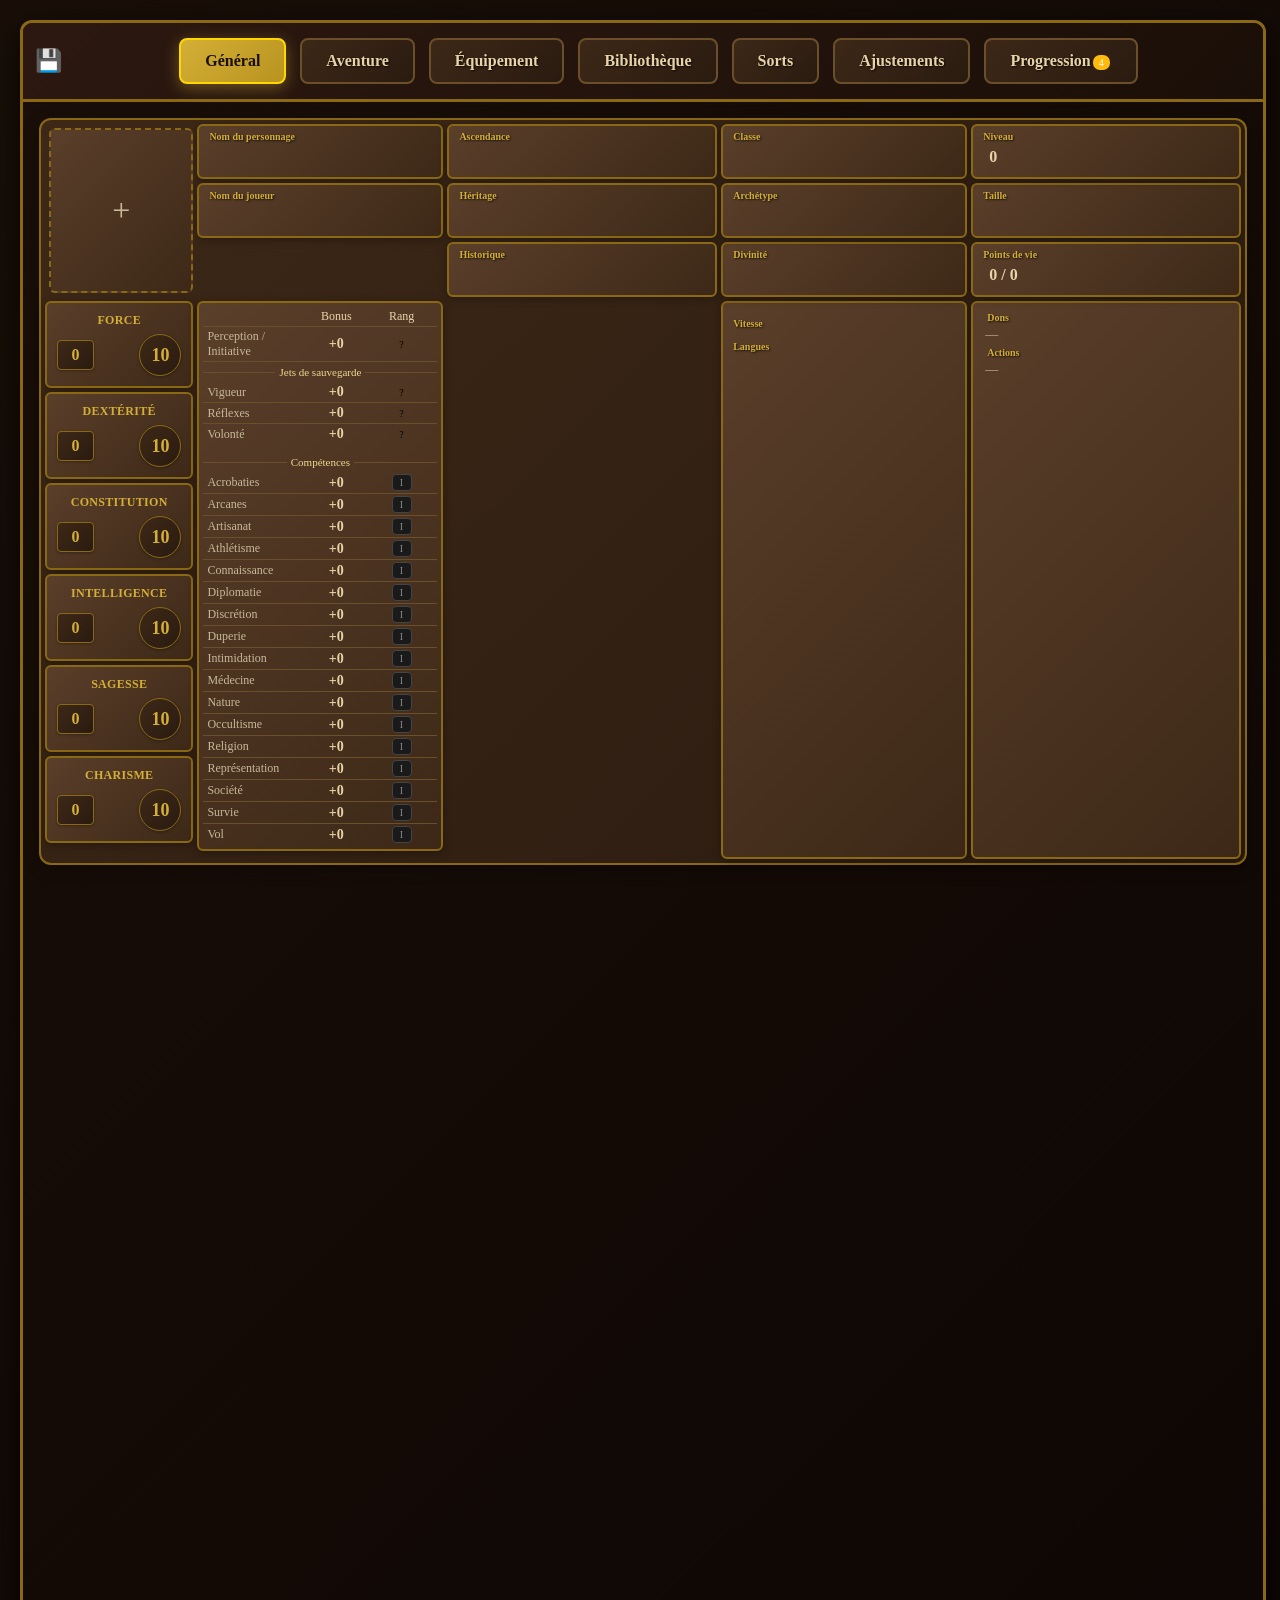
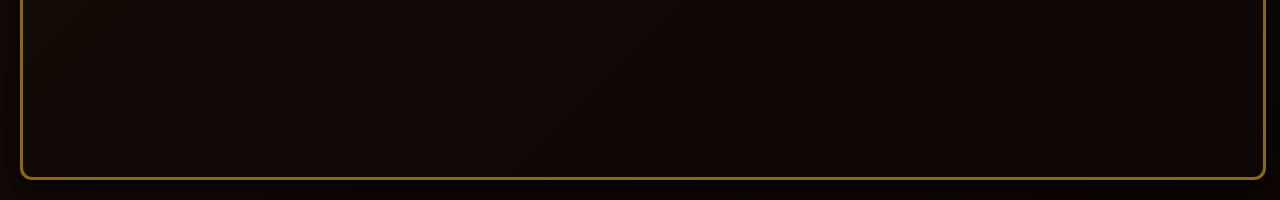
==== commit 5ad7caca: "rajout de l'argent suppression de la prise en compte des majuscules pour l'id des personnages" ====
--- a/index.html
+++ b/index.html
@@ -110,6 +110,7 @@
 	<script src="./sheet/js/adjustment/adjustments.js"></script>
 	<script src="./sheet/js/stuffs/stuff.js"></script>
 	<script src="./sheet/js/stuffs/stuffs.js"></script>
+	<script src="./sheet/js/stuffs/coins.js"></script>
 	<script src="./sheet/js/stuffs/stuff-edit-popup.js"></script>
 	<script src="./sheet/js/spell/spell.js"></script>
 	<script src="./sheet/js/spell/spells.js"></script>
@@ -150,7 +151,8 @@
 	<script src="./sheet/save/Bromgar_U1650d0db070a7e7a94463dc339386dc9.js"></script>
 	<script src="./sheet/save/Thorgrim_Ub3a2e95ab4f646b41968182c6b7f5f79.js"></script>
 	<script src="./sheet/save/splinter_U99f0513b7c35225bc9d25c8bcb0242b4.js"></script>
-	<script src="./sheet/save/Alienor_U66ee03b45bc6e0bbde538dcc39e68354.js"></script>
+	<script src="./sheet/save/Alienor.js"></script>
+	<script src="./sheet/save/Arkus.js"></script>
 </head>
 
 <body class="gs-parent-event-listener" data-controller="Main" data-is-race-set="0" data-is-level-set="0">
--- a/sheet/css/sheet/sheet_combat.css
+++ b/sheet/css/sheet/sheet_combat.css
@@ -6,10 +6,49 @@
 
 .combat-window {
     display        : flex;
+    flex-direction : column;
+    gap            : var( --s-md, 8px );
+    padding        : var( --s-md, 8px );
+}
+
+/* Les onglets de mode (Exploration / Combats / Intermède) en tête de
+   l'onglet, sur toute la largeur */
+.combat-mode-tabs {
+    display : flex;
+    gap     : var( --s-sm, 4px );
+    padding : 0 var( --s-sm, 4px );
+}
+
+/* Une puce de mode se voit comme un bouton (recette des puces de filtre de
+   l'onglet Équipement) : la puce active est peinte + grasse (l'actif porte
+   le gras, règle des onglets), l'état vit dans data-selected, pas une classe */
+.combat-mode-tab {
+    background     : transparent;
+    border         : var( --b-thin, 1px ) solid var( --c-border-dark, #6B4E2A );
+    border-radius  : var( --r-md, 6px );
+    color          : var( --c-text-muted, #C8B89A );
+    cursor         : pointer;
+    font-size      : 13px;
+    padding        : 3px 12px;
+    transition     : all 0.15s ease;
+}
+
+.combat-mode-tab[data-selected='true'] {
+    background   : var( --c-bg-card-light, #4A3520 );
+    border-color : var( --c-gold-dark, #8B6914 );
+    color        : var( --c-gold, #D4AF37 );
+    font-weight  : bold;
+}
+
+/* Le corps de l'onglet : deux colonnes, le contenu de combat à gauche, la
+   liste des actions du mode actif à droite sur TOUTE la hauteur de l'onglet */
+.combat-window-body {
+    flex           : 1 1 auto;
+    min-height     : 0;
+    display        : flex;
     flex-direction : row;
     align-items    : stretch;
     gap            : var( --s-md, 8px );
-    padding        : var( --s-md, 8px );
 }
 
 /* Colonne de gauche : tout le contenu de combat ; la colonne Actions à
--- a/sheet/css/sheet/sheet_stuffs.css
+++ b/sheet/css/sheet/sheet_stuffs.css
@@ -604,3 +604,133 @@
     text-overflow: ellipsis;
     white-space  : nowrap;
 }
+
+/* =============================== COINS ZONE =============================== */
+
+/* Partie Argent en tête de l'onglet : une carte comme les sections, le
+   total converti dans le titre, un bloc de solde par emplacement (les
+   puces de filtre actif s'appliquent comme aux sections), puis le
+   journal append-only */
+.stuffs-coins-zone {
+    background   : var(--g-card);
+    border       : var(--b-thin) solid var(--c-border-dark);
+    border-radius: var(--r-lg);
+    display      : flex;
+    flex-direction: column;
+    gap          : var(--s-sm);
+    padding      : var(--s-sm) var(--s-md);
+}
+
+.stuffs-coins-title {
+    border-bottom: 1px solid var(--c-border-dark);
+    color        : var(--c-text);
+    font-size    : 14px;
+    padding      : 4px 2px 6px;
+}
+
+.stuffs-coins-location {
+    align-items: center;
+    display    : flex;
+    flex-wrap  : wrap;
+    gap        : var(--s-sm);
+}
+
+.stuffs-coins-location-label {
+    color    : var(--c-text-muted);
+    min-width: 90px;
+}
+
+.stuffs-coins-coin-label {
+    color: var(--c-text-muted);
+}
+
+.stuffs-coins-input,
+.stuffs-coins-add-amount,
+.stuffs-coins-add-label,
+.stuffs-coins-add-location {
+    background   : var(--c-bg-dark);
+    border       : var(--b-thin) solid var(--c-border-dark);
+    border-radius: var(--r-sm);
+    color        : var(--c-text);
+    padding      : 2px 6px;
+}
+
+.stuffs-coins-input {
+    width: 64px;
+}
+
+.stuffs-coins-add-amount {
+    width: 56px;
+}
+
+.stuffs-coins-add-label {
+    flex    : 1 1 auto;
+    min-width: 140px;
+}
+
+.stuffs-coins-add {
+    align-items: center;
+    display    : flex;
+    flex-wrap  : wrap;
+    gap        : var(--s-sm);
+}
+
+.stuffs-coins-add-button {
+    align-items   : center;
+    background    : var(--g-gold);
+    border        : var(--b-thin) solid var(--c-gold-light);
+    border-radius : var(--r-sm);
+    color         : var(--c-text-dark);
+    cursor        : pointer;
+    display       : flex;
+    font-size     : 13px;
+    justify-content: center;
+    min-height    : 22px;
+    padding       : 0 10px;
+}
+
+.stuffs-coins-add-button:hover {
+    background: var(--c-gold-light);
+}
+
+.stuffs-coins-journal {
+    border-top : 1px solid var(--c-border-dark);
+    display    : flex;
+    flex-direction: column;
+    gap        : var(--s-sm);
+    padding-top: var(--s-sm);
+}
+
+.stuffs-coins-journal-title {
+    color    : var(--c-text-muted);
+    font-size: 12px;
+}
+
+.stuffs-coins-journal-list {
+    display       : flex;
+    flex-direction: column;
+    gap           : 2px;
+}
+
+.stuffs-coins-entry {
+    align-items: center;
+    display    : flex;
+    gap        : var(--s-md);
+}
+
+.stuffs-coins-entry-date {
+    color: var(--c-text-muted);
+}
+
+.stuffs-coins-entry-location {
+    color    : var(--c-text-muted);
+    min-width: 90px;
+}
+
+.stuffs-coins-entry-amount {
+    color: var(--c-gold);
+}
+
+.stuffs-coins-entry-label {
+    flex: 1 1 auto;
+}
--- a/sheet/css/sheet/sheet_library.css
+++ b/sheet/css/sheet/sheet_library.css
@@ -239,33 +239,17 @@
 
 .library-window .library-list::-webkit-scrollbar { display: none; }
 
-/* --- SCROLLBAR GRADUÉE (scrollbar native masquée : piste + pouce + labels
-   en nombre de résultats) --- */
+/* --- SCROLLBAR (scrollbar native masquée : piste verticale + pouce) --- */
 
 .library-window .library-scrollbar {
     display     : flex;
     align-items : stretch;
-    gap         : 4px;
     padding     : 10px 0;
     user-select : none;
 }
 
 .library-window .library-scrollbar.hidden {
     display: none;
-}
-
-.library-window .library-scrollbar-ticks {
-    position : relative;
-    width    : 34px;
-}
-
-.library-window .library-scrollbar-tick {
-    position    : absolute;
-    right       : 0;
-    transform   : translateY(-50%);
-    font-size   : 10px;
-    color       : var(--c-text-muted, #7a6040);
-    white-space : nowrap;
 }
 
 .library-window .library-scrollbar-track {
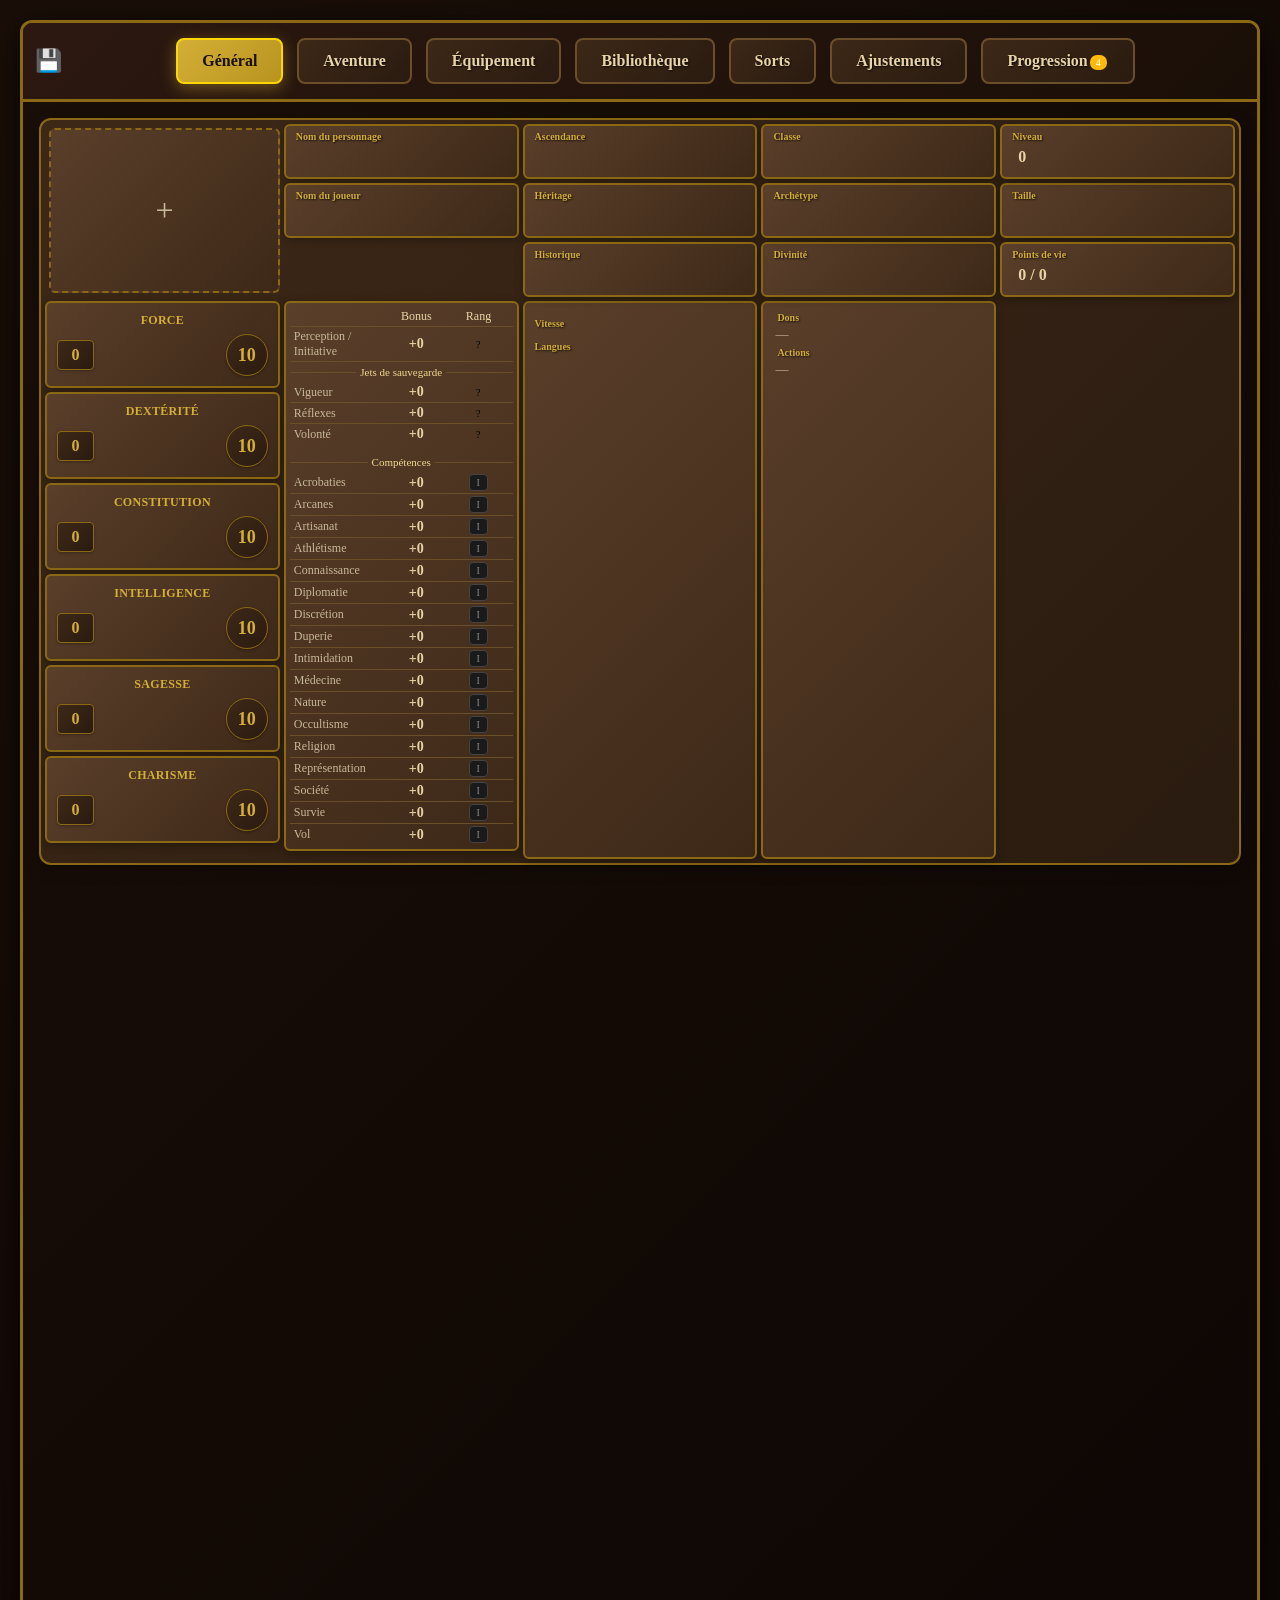
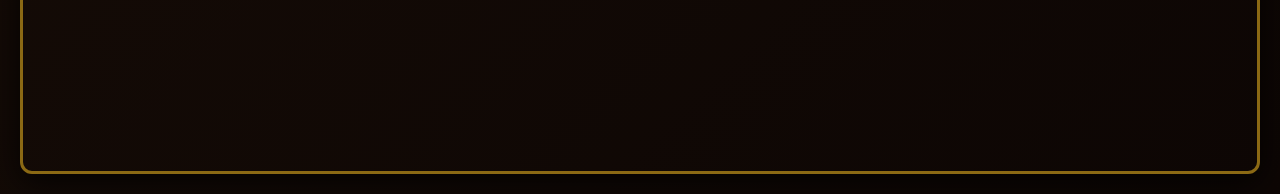
==== commit e419e38c: "rajout de l'argent suppression de la prise en compte des majuscules pour l'id des personnages" ====
--- a/index.html
+++ b/index.html
@@ -152,7 +152,6 @@
 	<script src="./sheet/save/Thorgrim_Ub3a2e95ab4f646b41968182c6b7f5f79.js"></script>
 	<script src="./sheet/save/splinter_U99f0513b7c35225bc9d25c8bcb0242b4.js"></script>
 	<script src="./sheet/save/Alienor.js"></script>
-	<script src="./sheet/save/Arkus.js"></script>
 </head>
 
 <body class="gs-parent-event-listener" data-controller="Main" data-is-race-set="0" data-is-level-set="0">
--- a/sheet/css/_variables.css
+++ b/sheet/css/_variables.css
@@ -25,6 +25,11 @@
     /* Bulk states of the gear bar (values of the lib palette) */
     --c-bulk-warning: #FFBA0B;
     --c-bulk-error: #EC5757;
+    /* Coins of the Argent zone (radial-gradient icons) */
+    --coin-pp: #F0F2F5;
+    --coin-po: #FFD700;
+    --coin-pa: #C0C8D0;
+    --coin-pc: #D08A4E;
     /* Health stats of the Combat window (journal entries colors) */
     --c-health-heal: #51CF66;
     --c-health-temp: #5B9BD5;
--- a/sheet/css/style.css
+++ b/sheet/css/style.css
@@ -24,7 +24,9 @@
 
 .character-content { 
-    width: var(--size-sheet-width);+    box-sizing: border-box;+
+    width: min(var(--size-sheet-width), 100%); 
     height: var(--size-sheet-height); 
--- a/sheet/css/sheet/sheet_general.css
+++ b/sheet/css/sheet/sheet_general.css
@@ -9,34 +9,34 @@
     box-shadow            : 0 4px 16px rgba(0, 0, 0, 0.3);
 
     grid-template-columns :
-        var(--col-photo-width, 1.1fr)
-        var(--col-1-width, 1fr)
-        var(--col-2-width, 2fr)
-        var(--col-3-width, 1.25fr)
-        var(--col-4-width, 2fr);
+        var(--col-photo-width, minmax( 0, 1fr ))
+        var(--col-1-width, minmax( 0, 1fr ))
+        var(--col-2-width, minmax( 0, 1fr ))
+        var(--col-3-width, minmax( 0, 1fr ))
+        var(--col-4-width, minmax( 0, 1fr ));
 
     grid-template-areas   :
         "photo name     ancestry class  level "
         "photo player   legacy   archetype size"
         "photo .        historic deity   pv    "
-        "FOR   jets     .          ancestry-info actions"
-        "DEX   jets     .          ancestry-info actions"
-        "CON   jets     .          ancestry-info actions"
-        "INT   jets     .          ancestry-info actions"
-        "SAG   jets     .          ancestry-info actions"
-        "CHA   jets     .          ancestry-info actions"
-        ".     jets     .          ancestry-info actions"
-        ".     jets     .          ancestry-info actions"
-        ".     jets     .          ancestry-info actions"
-        ".     jets     .          ancestry-info actions";
+        "FOR   jets     informations actions-skills ."
+        "DEX   jets     informations actions-skills ."
+        "CON   jets     informations actions-skills ."
+        "INT   jets     informations actions-skills ."
+        "SAG   jets     informations actions-skills ."
+        "CHA   jets     informations actions-skills ."
+        ".     jets     informations actions-skills ."
+        ".     jets     informations actions-skills ."
+        ".     jets     informations actions-skills ."
+        ".     jets     informations actions-skills .";
 }
 
 /* zone save supprimee : le bouton vit desormais dans la barre d'onglets (cf style.css) */
 .property-tab-pane[data-name="general_sheet"] .area-name { grid-area : name; }
 .property-tab-pane[data-name="general_sheet"] .area-player { grid-area : player; }
 .property-tab-pane[data-name="general_sheet"] .area-race { grid-area : ancestry; }
-.property-tab-pane[data-name="general_sheet"] .area-ancestry-info { grid-area : ancestry-info; }
-.property-tab-pane[data-name="general_sheet"] .area-actions { grid-area : actions; }
+.property-tab-pane[data-name="general_sheet"] .area-ancestry-info { grid-area : informations; }
+.property-tab-pane[data-name="general_sheet"] .area-actions { grid-area : actions-skills; }
 .property-tab-pane[data-name="general_sheet"] .area-deity { grid-area : deity; }
 .property-tab-pane[data-name="general_sheet"] .area-legacy { grid-area : legacy; }
 .property-tab-pane[data-name="general_sheet"] .area-class { grid-area : class; }
@@ -78,9 +78,12 @@
 }
 
 .property-tab-pane[data-name="general_sheet"] .area-photo .photo-img {
-    width      : 100%;
-    height     : 100%;
-    object-fit : cover;
+    box-sizing : border-box;
+    position   : absolute;
+    inset      : 0;
+    margin     : auto;
+    max-width  : 100%;
+    max-height : 100%;
     display    : block;
 }
 
@@ -149,6 +152,7 @@
 
 .property-tab-pane[data-name="general_sheet"] .grid-area {
     padding        : 4px;
+    min-width      : 0;
     min-height     : 0;
     display        : flex;
     flex-direction : column;
@@ -451,18 +455,16 @@
 
     .property-tab-pane[data-name="general_sheet"] .character-sheet-grid {
         grid-template-columns :
-            1fr 1fr 1fr 1fr 1fr 1fr;
+            repeat( 6, minmax( 0, 1fr ) );
 
         grid-template-areas :
             "photo photo name name player player"
             "photo photo ancestry ancestry archetype size"
-            "class class legacy legacy deity pv"
-            "historic historic historic historic historic historic"
+            "class legacy deity pv level historic"
             "FOR FOR DEX DEX CON CON"
             "INT INT SAG SAG CHA CHA"
-            "jets jets jets jets jets jets"
-            "ancestry-info ancestry-info ancestry-info ancestry-info ancestry-info ancestry-info"
-            "actions actions actions actions actions actions";
+            "jets jets jets informations informations informations"
+            "actions-skills actions-skills actions-skills actions-skills actions-skills actions-skills";
     }
 }
 
@@ -470,7 +472,7 @@
 
     .property-tab-pane[data-name="general_sheet"] .character-sheet-grid {
         grid-template-columns :
-            1fr 1fr;
+            repeat( 2, minmax( 0, 1fr ) );
 
         grid-template-areas :
             "photo photo"
@@ -480,15 +482,15 @@
             "legacy legacy"
             "size size"
             "pv pv"
+            "level historic"
             "class class"
             "archetype archetype"
             "deity deity"
-            "historic historic"
             "FOR DEX"
             "CON INT"
             "SAG CHA"
             "jets jets"
-            "ancestry-info ancestry-info"
-            "actions actions";
+            "informations informations"
+            "actions-skills actions-skills";
     }
 }
--- a/sheet/css/sheet/sheet_combat.css
+++ b/sheet/css/sheet/sheet_combat.css
@@ -96,6 +96,31 @@
     font-size : 12px;
 }
 
+/* Mode mort (PV < 0) : badge affiché et bande teintée rouge, l'état est
+   posé en data-health-state sur la bande par la fenêtre */
+.combat-health-death {
+    display       : none;
+    color         : var( --c-health-damage, #EC5757 );
+    font-size     : 14px;
+    font-weight   : bold;
+    border        : var( --b-thin, 1px ) solid var( --c-health-damage, #EC5757 );
+    border-radius : var( --r-sm, 4px );
+    padding       : 0 var( --s-sm, 4px );
+}
+
+.combat-health-band[data-health-state="dead"] {
+    border-color : var( --c-health-damage, #EC5757 );
+    background   : linear-gradient(135deg, #4A1210 0%, #2A0B08 100%);
+}
+
+.combat-health-band[data-health-state="dead"] .combat-health-death {
+    display : inline-block;
+}
+
+.combat-health-band[data-health-state="dead"] .combat-health-points-value {
+    color : var( --c-health-damage, #EC5757 );
+}
+
 .combat-health-temp--hidden {
     display : none;
 }
--- a/sheet/css/sheet/sheet_stuffs.css
+++ b/sheet/css/sheet/sheet_stuffs.css
@@ -34,12 +34,15 @@
 /* L'encombrement total vit à côté du +, discrètement : « porté / max »,
    la couleur suit l'état poussé en data-bulk-state (warning au-delà du
    max, erreur au-delà du double) */
+/* La jauge d'encombrement à droite de la barre, en colonne comme le
+   prototype : la jauge (graduations + piste) surmonte la ligne de label
+   « Encombrement .... X / max » (valeur dorée) */
 .stuffs-bulk {
-    align-items   : center;
     display       : flex;
-    flex          : 1 1 auto;
-    gap           : var(--s-sm);
-    justify-content: flex-end;
+    flex-direction: column;
+    gap           : var(--s-xs);
+    margin-left   : auto;
+    width         : 200px;
 }
 
 /* La jauge est en colonne : les graduations 0 / max / 2×max surplombent la
@@ -47,6 +50,27 @@
 .stuffs-bulk-gauge {
     display       : flex;
     flex-direction: column;
+}
+
+.stuffs-bulk-label {
+    color          : var(--c-text-muted);
+    display        : flex;
+    font-size      : 11px;
+    justify-content: space-between;
+}
+
+.stuffs-bulk-total {
+    color      : var(--c-text-gold);
+    font-weight: 600;
+}
+
+/* La valeur d'encombrement vire au warning / erreur selon l'état */
+.stuffs-bulk-total[data-bulk-state="over"] {
+    color: var(--c-bulk-warning);
+}
+
+.stuffs-bulk-total[data-bulk-state="critical"] {
+    color: var(--c-bulk-error);
 }
 
 /* Le padding de 6px (moitié du curseur) aligne les graduations sur la piste
@@ -59,7 +83,7 @@
     line-height : 11px;
     padding     : 0 6px;
     position    : relative;
-    width       : 140px;
+    width       : 200px;
 }
 
 .stuffs-bulk-tick {
@@ -88,7 +112,7 @@
     height            : 12px;
     margin            : 0;
     pointer-events    : none;
-    width             : 140px;
+    width             : 200px;
 }
 
 .stuffs-bulk-range::-webkit-slider-runnable-track {
@@ -134,25 +158,6 @@
 .stuffs-bulk[data-bulk-state="critical"] .stuffs-bulk-range::-webkit-slider-thumb,
 .stuffs-bulk[data-bulk-state="critical"] .stuffs-bulk-range::-moz-range-thumb {
     background: var(--c-bulk-error);
-}
-
-.stuffs-bulk-total {
-    color       : var(--c-text-muted);
-    flex        : 0 0 auto;
-    font-size   : 12px;
-    padding     : 0 2px;
-    text-align  : right;
-    white-space : nowrap;
-}
-
-.stuffs-bulk-total[data-bulk-state="over"] {
-    color       : var(--c-bulk-warning);
-    font-weight : var(--font-weight-bold);
-}
-
-.stuffs-bulk-total[data-bulk-state="critical"] {
-    color       : var(--c-bulk-error);
-    font-weight : var(--font-weight-bold);
 }
 
 /* ── Popup d'ajout (le slot CONTROLLER.Character.edition_popup, mêmes
@@ -319,43 +324,77 @@
     font-weight : bold;
 }
 
-/* Les colonnes titrées : l'entête et les lignes partagent la MÊME grille
-   fractionnaire (règle de la zone jets — jamais auto, chaque cellule se
-   dimensionnerait sur son propre contenu), la colonne Qté reste
-   réservée, vide sur les lignes non consommables */
-.stuffs-entries-header,
+/* Refonte cartes (validée) : les entrées d'une section forment une
+   grille responsive de cartes ; chaque carte pose ses zones internes
+   par grid-area (jamais de placement auto, l'ordre du DOM reste libre) */
+.stuffs-entries {
+    display               : grid;
+    gap                   : var(--s-md);
+    grid-template-columns : repeat(auto-fill, minmax(300px, 1fr));
+    padding               : var(--s-sm) 2px 2px;
+}
+
 .stuffs-entry {
+    align-items           : stretch;
+    background            : var(--c-bg-inset);
+    border                : var(--b-thin) solid var(--c-border-dark);
+    border-radius         : var(--r-md);
+    color                 : var(--c-text);
     display               : grid;
-    grid-template-columns : 22px 240px minmax(120px, 1fr) minmax(90px, 0.8fr) 48px 48px 16px;
-    gap                   : var(--s-sm);
-    align-items           : center;
-}
-
-.stuffs-entries-header {
-    border-bottom: 1px solid var(--c-border-dark);
-    /* Same horizontal padding as the rows : the columns align vertically
-       between header and cells */
-    padding      : 2px 2px 3px;
-}
-
-.stuffs-entries-header-title {
-    color       : var(--c-text-muted);
-    font-size   : 11px;
-    overflow    : hidden;
-    white-space : nowrap;
-}
-
-.stuffs-col-kind {
-    grid-column: 1;
-    text-align : center;
+    font-size             : 13px;
+    gap                   : var(--s-xs) var(--s-md);
+    grid-template-areas   :
+        "head qty  edit"
+        "body body edit"
+        "cmt  bulk edit";
+    grid-template-columns : minmax(0, 1fr) auto 22px;
+    padding               : var(--s-md);
+}
+
+.stuffs-entry:hover {
+    background  : var(--g-card-hover);
+    border-color: var(--c-border-gold);
+}
+
+/* Une section vide n'occupe pas la place d'une section pleine : une
+   seule ligne pointillée compacte */
+.stuffs-empty {
+    align-items   : center;
+    border        : var(--b-thin) dashed var(--c-border-dark);
+    border-radius : var(--r-md);
+    color         : var(--c-text-muted);
+    display       : flex;
+    font-size     : 13px;
+    gap           : var(--s-md);
+    margin        : var(--s-sm) 2px 2px;
+    padding       : var(--s-md) var(--s-lg);
+}
+
+.stuffs-empty-add {
+    background   : var(--g-gold);
+    border       : var(--b-thin) solid var(--c-gold-light);
+    border-radius: var(--r-sm);
+    color        : var(--c-text-dark);
+    cursor       : pointer;
+    font-size    : 12px;
+    margin-left  : auto;
+    padding      : 3px 12px;
+}
+
+/* L'icône du type se lit À CÔTÉ DU NOM de l'objet (premier enfant de la
+   cellule objet), l'infobulle porte le nom du type */
+.stuffs-entry-kind {
+    flex       : 0 0 auto;
+    font-size  : 15px;
+    line-height: 1;
 }
 
 .stuffs-col-object {
-    display               : flex;
-    align-items           : center;
-    gap                   : var(--s-sm);
-    grid-column           : 2;
-    min-width             : 0;
+    align-items: center;
+    display    : flex;
+    gap        : var(--s-sm);
+    grid-area  : head;
+    min-width  : 0;
 }
 
 /* Le commentaire se lit dans SA colonne : ellipsé, l'infobulle porte
@@ -368,51 +407,36 @@
     white-space  : nowrap;
 }
 
-/* Un point par ligne dans la cellule des caractéristiques (retour
-   utilisateur : chaque champ se lit en colonne, pas en flux) — la
-   cellule s'agrandit en hauteur, la grille centre les autres colonnes */
+/* Les caractéristiques de la carte sont des CHIPS en flux (une par
+   champ du kind) ; la première (Dégâts d'une arme, CA bonus d'une
+   armure) est la stat principale, bordée or */
 .stuffs-col-chars {
-    display               : flex;
-    flex-direction       : column;
-    gap                   : 2px;
-    grid-column           : 3;
-    justify-content       : center;
-    min-width             : 0;
+    display    : flex;
+    flex-wrap  : wrap;
+    gap        : var(--s-xs);
+    grid-area  : body;
+    min-width  : 0;
 }
 
 .stuffs-col-comment {
-    grid-column: 4;
-    min-width   : 0;
+    grid-area: cmt;
+    min-width: 0;
 }
 
 .stuffs-col-quantity {
-    grid-column: 5;
-    text-align : center;
-    width      : 100%;
+    grid-area : qty;
+    text-align: center;
 }
 
 .stuffs-col-bulk {
-    grid-column: 6;
-    text-align : center;
+    grid-area : bulk;
+    text-align: right;
 }
 
 .stuffs-col-actions {
-    grid-column: 7;
-    text-align  : center;
-}
-
-/* Le glyphe du type ouvre la ligne : discret, l'infobulle porte le nom
-   du type */
-.stuffs-entry-kind {
-    color       : var(--c-text-muted);
-    font-size   : 13px;
-    line-height : 1;
-}
-
-.stuffs-entry {
-    color     : var(--c-text);
-    font-size : 13px;
-    padding   : 3px 2px;
+    align-self: center;
+    grid-area : edit;
+    text-align: center;
 }
 
 .stuffs-entry-value {
@@ -421,14 +445,22 @@
     white-space   : nowrap;
 }
 
-/* L'info inline du type de l'entrée (Dégâts pour une arme, CA bonus pour
-   une armure) et son encombrement : valeurs discrètes de fin de ligne */
-/* Une caractéristique = libellé discret + valeur : le libellé porte
-   la lecture (le type de la valeur dépend du type d'objet, les kinds
-   se mélangent dans un emplacement) */
+/* Une caractéristique = libellé discret + valeur, en chip */
 .stuffs-entry-char {
-    display: flex;
-    gap    : 3px;
+    background   : var(--c-bg-card);
+    border       : var(--b-thin) solid var(--c-border-dark);
+    border-radius: var(--r-sm);
+    display      : flex;
+    gap          : 3px;
+    padding      : var(--s-xs) var(--s-md);
+}
+
+.stuffs-entry-char:first-child {
+    border-color: var(--c-gold-dark);
+}
+
+.stuffs-entry-char:first-child .stuffs-entry-char-value {
+    color: var(--c-text-gold);
 }
 
 .stuffs-entry-char-label {
@@ -451,21 +483,24 @@
     flex: 0 0 auto;
 }
 
-/* La quantité de la ligne reste en LECTURE : l'édition vit dans la
-   popup de la roue crantée, jamais d'input dans la liste */
+/* La quantité reste en LECTURE sur la carte (puce à côté du nom) :
+   l'édition vit dans la popup de la roue crantée, jamais d'input dans
+   la liste */
 .stuffs-entry-quantity {
-    color     : var(--c-text-muted);
-    font-size : 12px;
-}
-
-/* La roue crantée d'une ligne ouvre la popup d'édition (emplacement,
-   lieu, commentaire, retrait) : la ligne ne garde que ses colonnes de
-   lecture */
+    background   : var(--c-bg-card-light);
+    border-radius: var(--r-sm);
+    color        : var(--c-gold);
+    font-size    : 11px;
+    padding      : 0 var(--s-md);
+}
+
+/* La roue crantée de la carte ouvre la popup d'édition (emplacement,
+   lieu, commentaire, retrait) */
 .stuffs-entry-edit {
-    color       : var(--c-text-muted);
-    cursor       : pointer;
-    font-size    : 15px;
-    line-height  : 1;
+    color       : var(--c-gold);
+    cursor      : pointer;
+    font-size   : 16px;
+    line-height : 1;
 }
 
 .stuffs-entry-edit:hover {
@@ -640,14 +675,45 @@
     min-width: 90px;
 }
 
-.stuffs-coins-coin-label {
-    color: var(--c-text-muted);
-}
-
-.stuffs-coins-input,
+/* Une puce de monnaie en LECTURE SEULE : icône de la pièce + montant +
+   unité collée (« 25pp ») — l'argent ne se modifie que par une opération */
+.stuffs-coins-coin {
+    align-items  : center;
+    background   : var(--c-bg-inset);
+    border       : var(--b-thin) solid var(--c-border-dark);
+    border-radius: var(--r-md);
+    display      : inline-flex;
+    gap          : var(--s-xs);
+    padding      : 2px var(--s-sm);
+}
+
+.stuffs-coins-coin-icon {
+    border-radius: 50%;
+    box-shadow   : inset 0 -2px 4px rgba(0, 0, 0, 0.4);
+    flex         : 0 0 auto;
+    height       : 14px;
+    width        : 14px;
+}
+
+.stuffs-coin-pp { background: radial-gradient(circle at 35% 30%, #ffffff, var(--coin-pp) 55%, #8a93a8); }
+.stuffs-coin-po { background: radial-gradient(circle at 35% 30%, #fff3b0, var(--coin-po) 55%, #a8860b); }
+.stuffs-coin-pa { background: radial-gradient(circle at 35% 30%, #eef1f4, var(--coin-pa) 55%, #767f8c); }
+.stuffs-coin-pc { background: radial-gradient(circle at 35% 30%, #f0b285, var(--coin-pc) 55%, #7b421c); }
+
+.stuffs-coins-coin-value {
+    color    : var(--c-text-gold);
+    font-size: 13px;
+}
+
+.stuffs-coins-coin-unit {
+    color    : var(--c-text-muted);
+    font-size: 10px;
+}
+
 .stuffs-coins-add-amount,
 .stuffs-coins-add-label,
-.stuffs-coins-add-location {
+.stuffs-coins-add-from,
+.stuffs-coins-add-to {
     background   : var(--c-bg-dark);
     border       : var(--b-thin) solid var(--c-border-dark);
     border-radius: var(--r-sm);
@@ -655,12 +721,14 @@
     padding      : 2px 6px;
 }
 
-.stuffs-coins-input {
-    width: 64px;
-}
-
 .stuffs-coins-add-amount {
     width: 56px;
+}
+
+/* Dans la ligne d'opération, l'icône de la pièce precede le champ */
+.stuffs-coins-add-coin .stuffs-coins-coin-icon {
+    height: 12px;
+    width : 12px;
 }
 
 .stuffs-coins-add-label {
@@ -673,6 +741,23 @@
     display    : flex;
     flex-wrap  : wrap;
     gap        : var(--s-sm);
+}
+
+.stuffs-coins-add-operation,
+.stuffs-coins-add-arrow {
+    color: var(--c-text-muted);
+}
+
+/* Chaque montant est suivi de son unité collée : « 25pp », pas « 25 pp » */
+.stuffs-coins-add-coin {
+    align-items: center;
+    display    : inline-flex;
+    gap        : 2px;
+}
+
+.stuffs-coins-add-unit {
+    color    : var(--c-text-muted);
+    font-size: 12px;
 }
 
 .stuffs-coins-add-button {
@@ -701,9 +786,28 @@
     padding-top: var(--s-sm);
 }
 
-.stuffs-coins-journal-title {
-    color    : var(--c-text-muted);
-    font-size: 12px;
+/* Le journal se replie : le titre devient le summary du <details> */
+.stuffs-coins-journal-details {
+    display       : flex;
+    flex-direction: column;
+    gap           : var(--s-sm);
+}
+
+.stuffs-coins-journal-details > .stuffs-coins-journal-title {
+    color     : var(--c-text-muted);
+    cursor    : pointer;
+    font-size : 12px;
+    list-style: none;
+}
+
+.stuffs-coins-journal-details > .stuffs-coins-journal-title::before {
+    content     : "▸";
+    display     : inline-block;
+    margin-right: var(--s-sm);
+}
+
+.stuffs-coins-journal-details[open] > .stuffs-coins-journal-title::before {
+    content: "▾";
 }
 
 .stuffs-coins-journal-list {
@@ -732,5 +836,6 @@
 }
 
 .stuffs-coins-entry-label {
-    flex: 1 1 auto;
-}
+    color: var(--c-text);
+    flex : 1 1 auto;
+}
